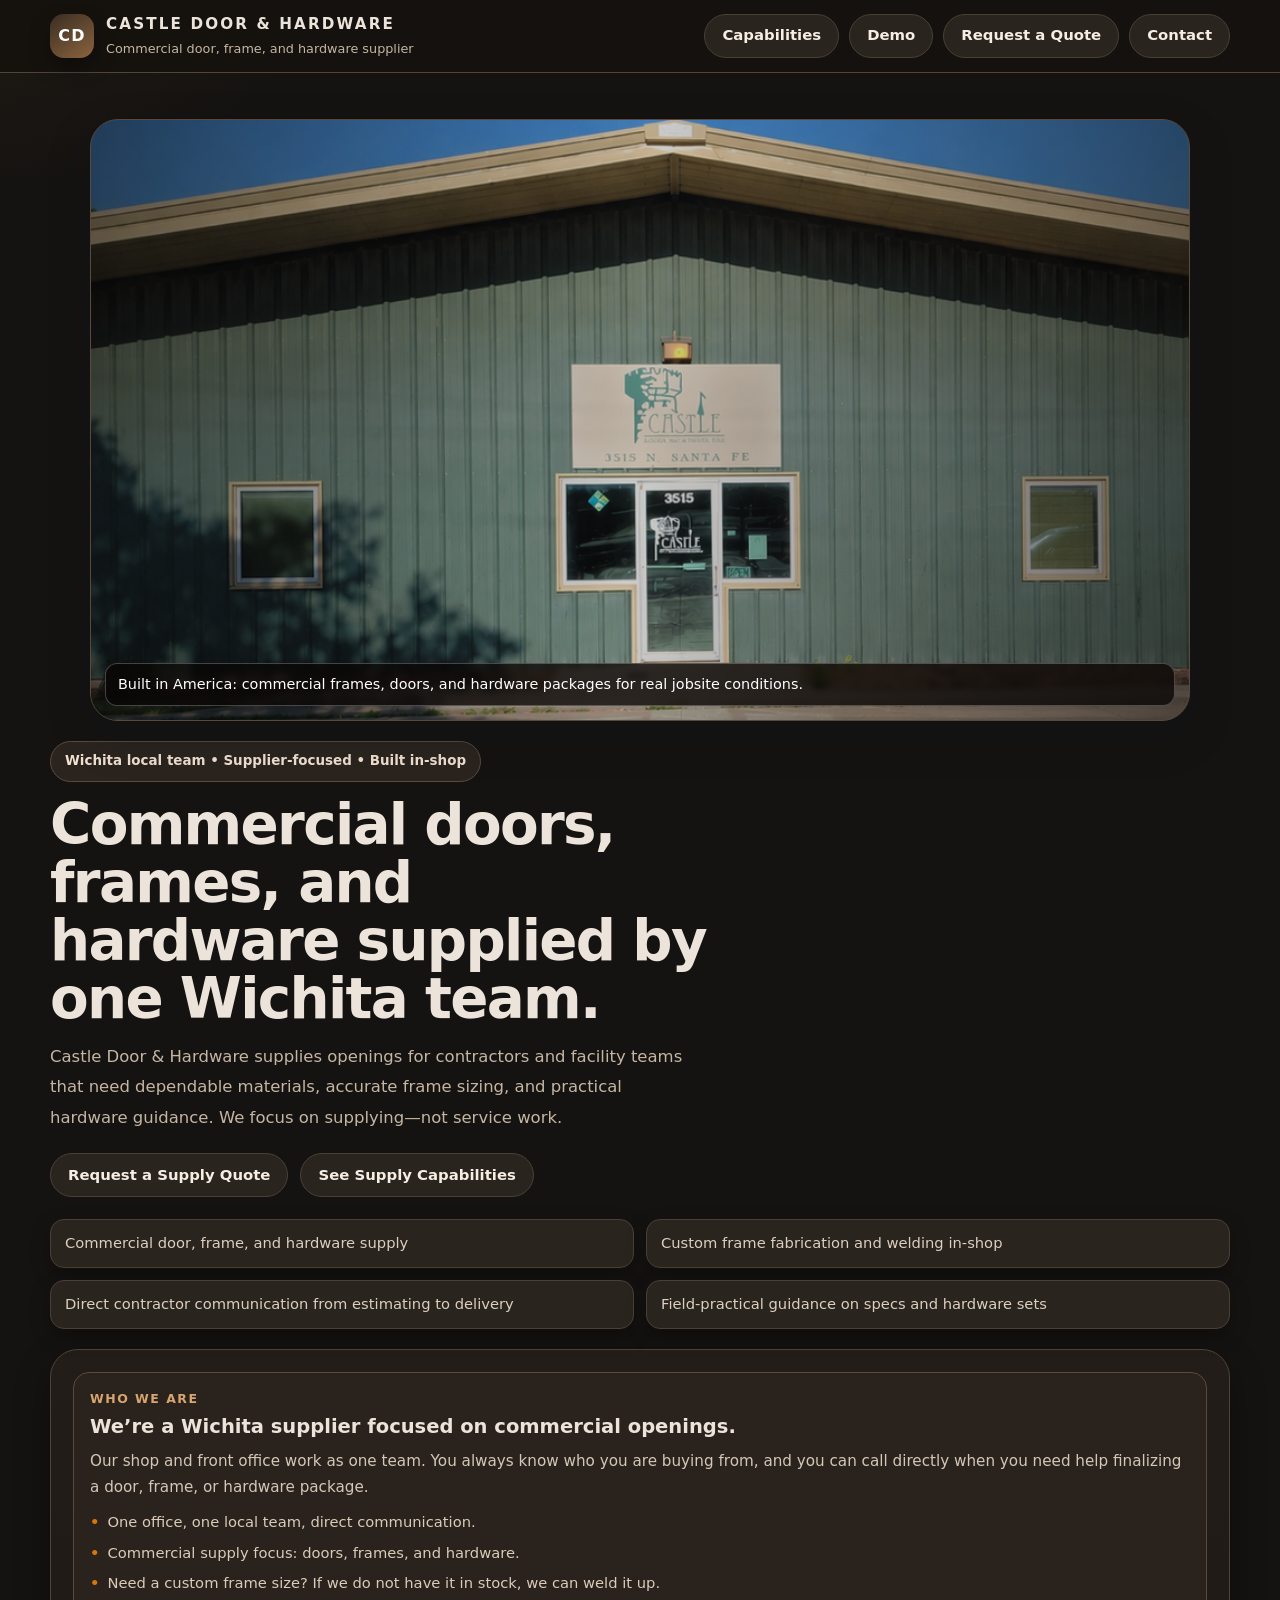
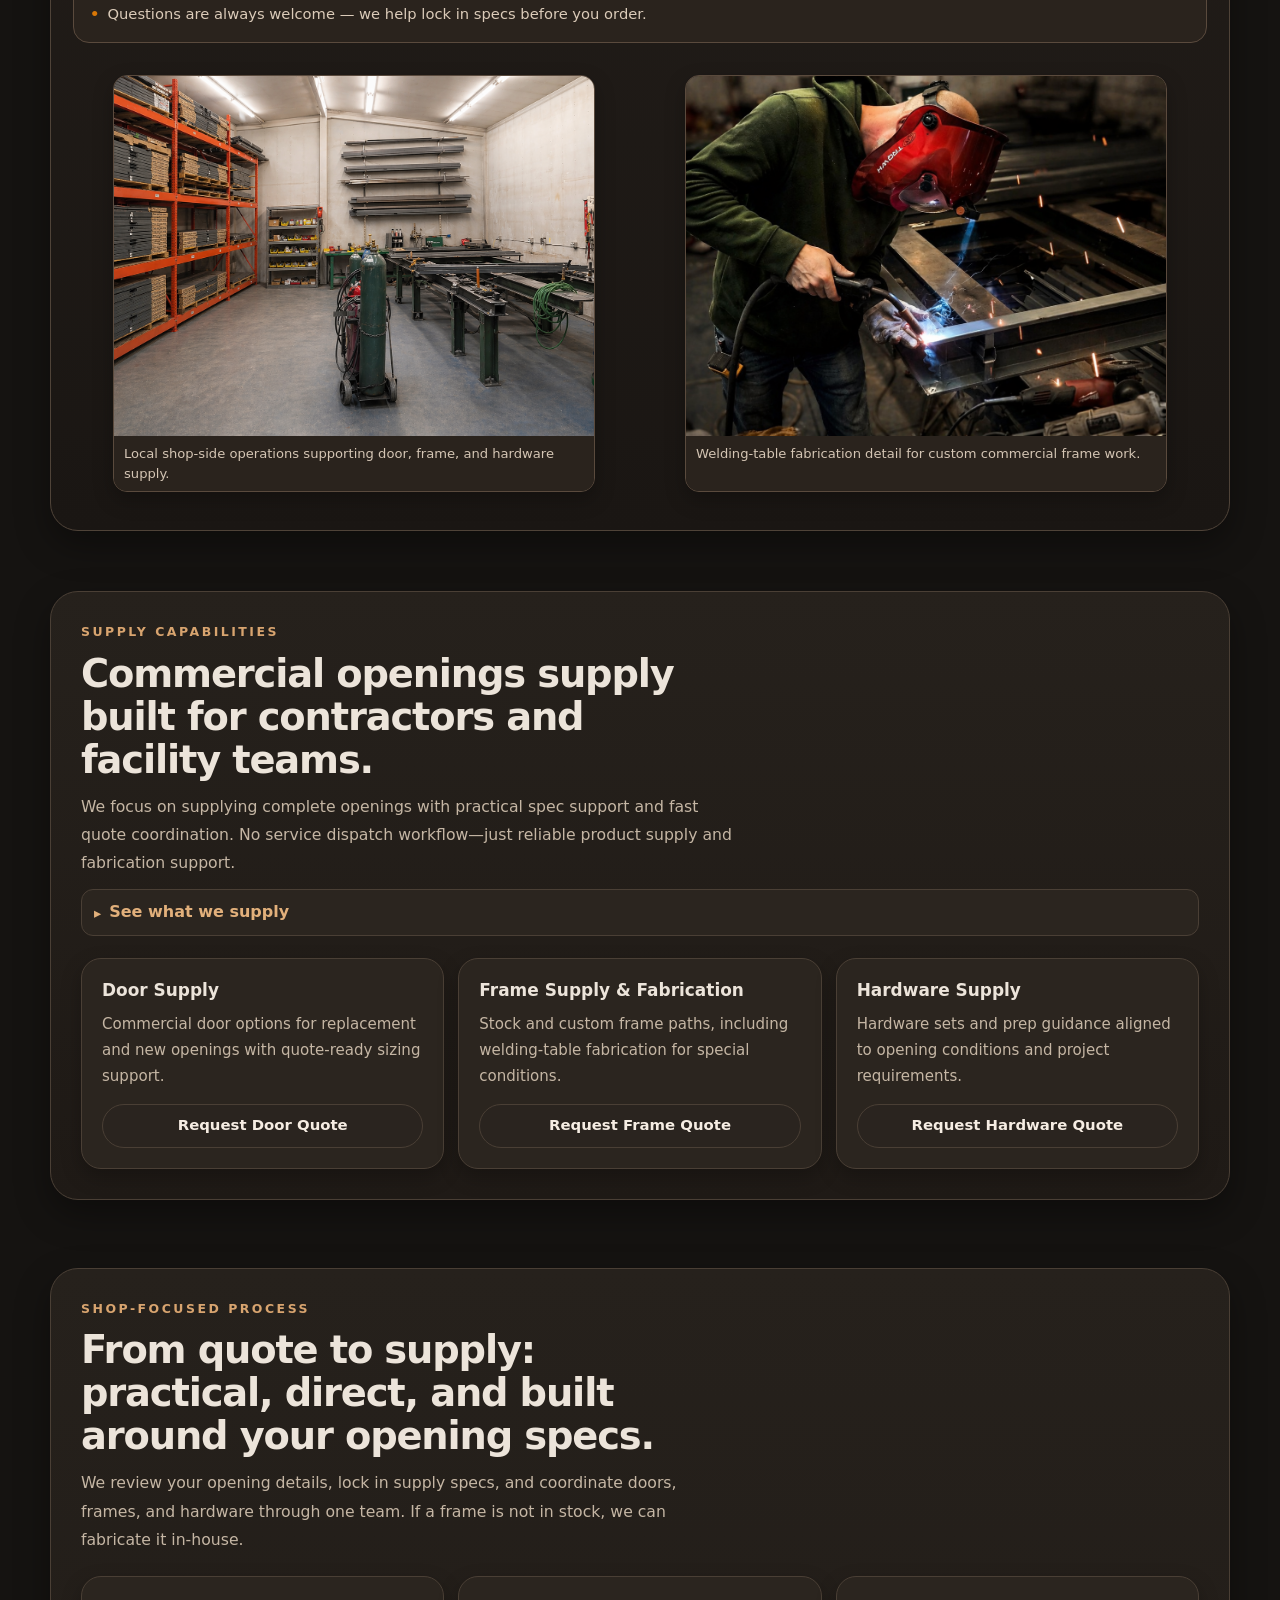
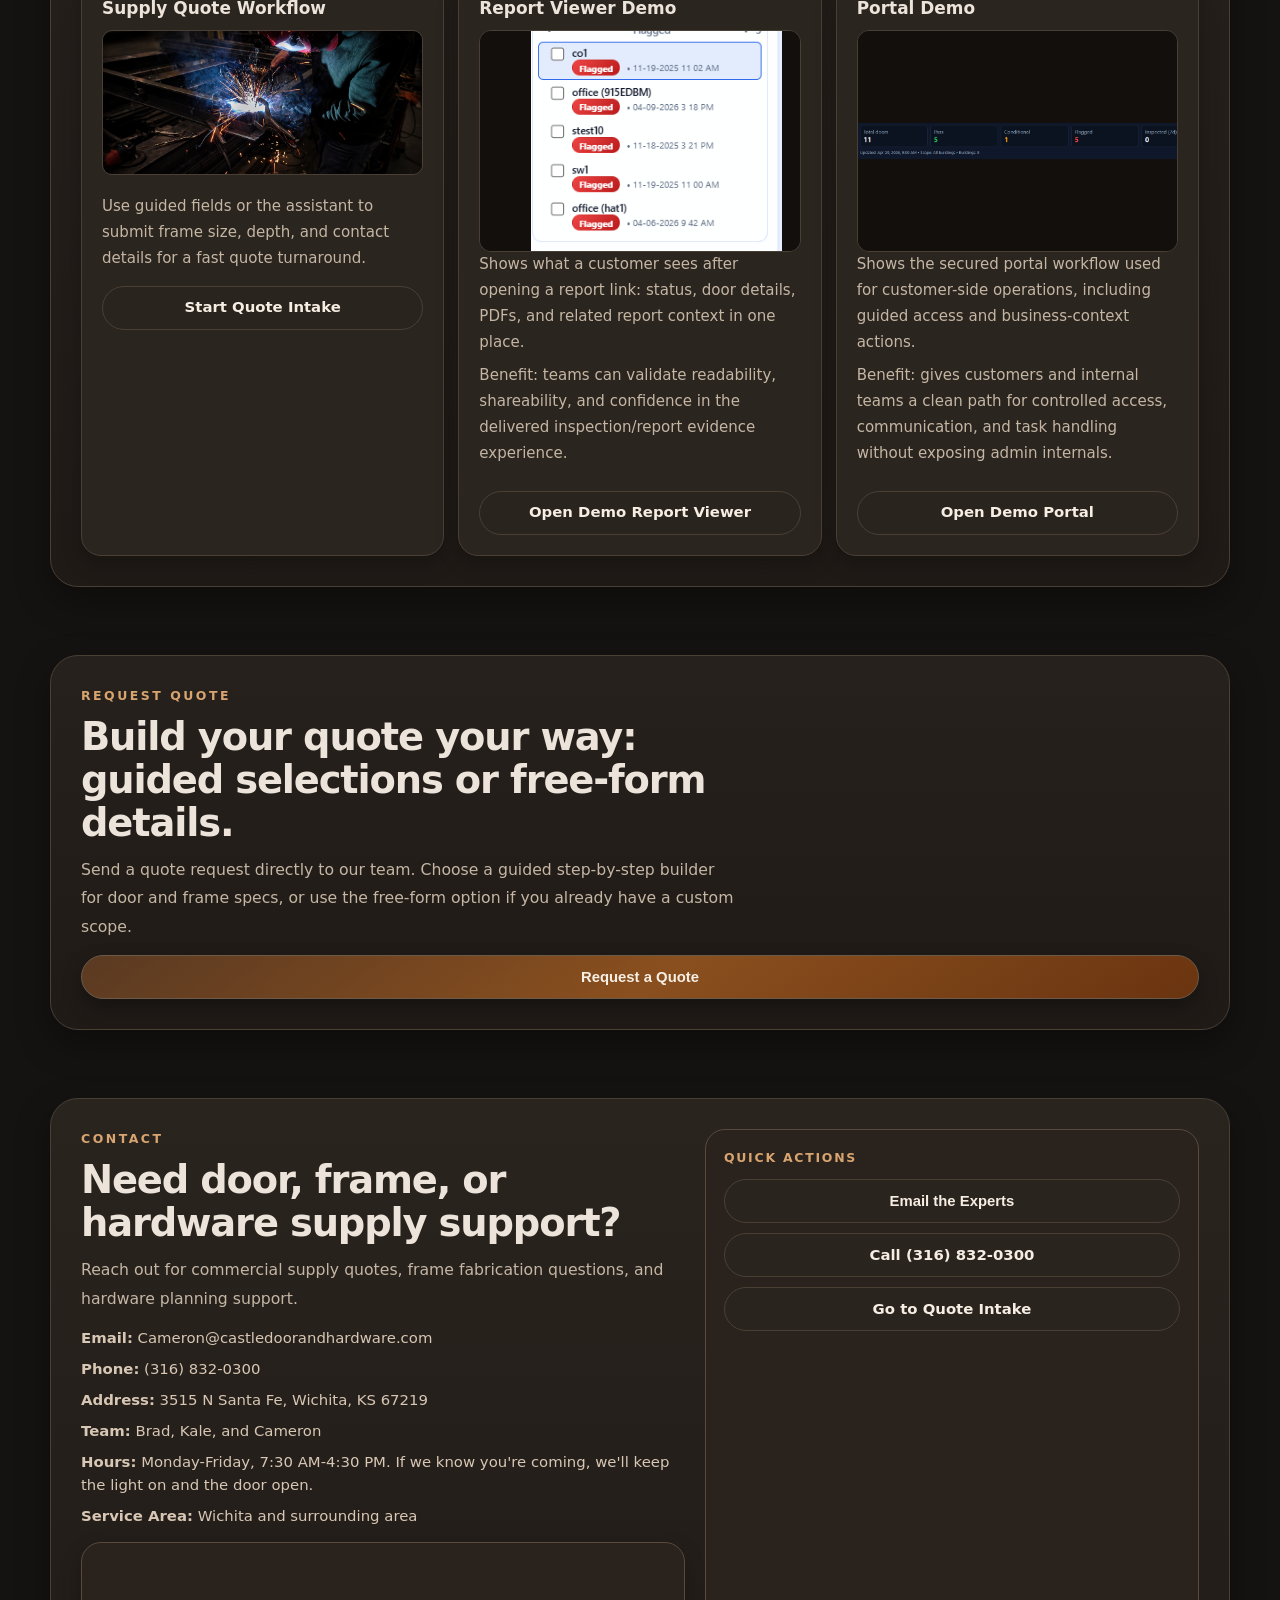
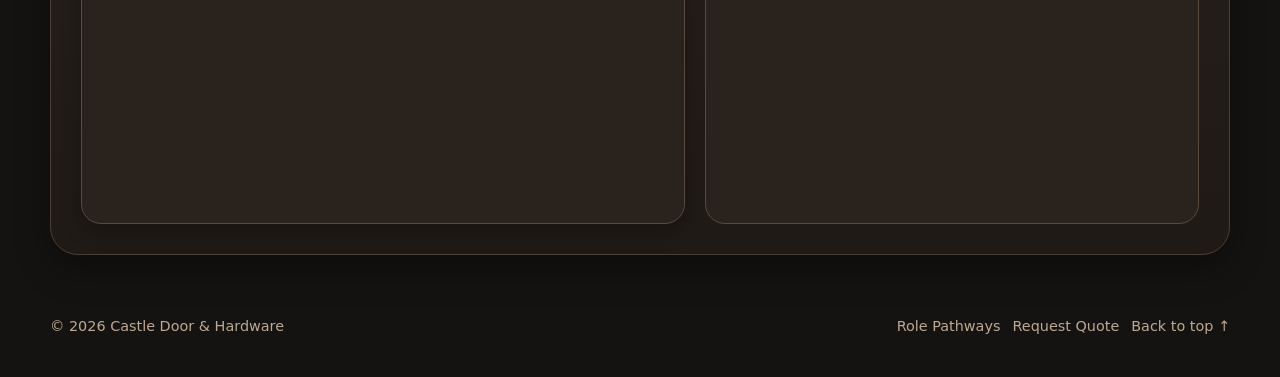
==== index.html @ 41f48de1 "added1" ====
<!doctype html>
<html lang="en">
<head>
  <meta charset="utf-8" />
  <meta name="viewport" content="width=device-width, initial-scale=1" />
  <title>Castle Door &amp; Hardware | Commercial Door, Frame, and Hardware Supplier</title>
  <meta name="description" content="Castle Door & Hardware supplies commercial doors, frames, and hardware for contractors and facility teams, including in-shop welding and custom frame fabrication in Wichita and surrounding areas." />

  <style>
    :root {
      --bg: #151311;
      --surface: #24201c;
      --surface-soft: #312a24;
      --surface-dark: #0f0d0b;
      --text: #ece4da;
      --muted: #c5b6a4;
      --line: #4a3f35;
      --brand: #3a2d22;
      --brand-strong: #241b15;
      --brand-soft: #2b241e;
      --accent: #8a643e;
      --heat: #d07a2d;
      --ok: #166534;
      --warn: #92400e;
      --radius-xl: 28px;
      --radius-lg: 20px;
      --radius-md: 14px;
      --max: 1180px;
      --shadow-md: 0 14px 34px rgba(0, 0, 0, 0.35);
      --shadow-sm: 0 8px 20px rgba(0, 0, 0, 0.26);
    }

    * { box-sizing: border-box; }
    html { scroll-behavior: smooth; }
    body {
      margin: 0;
      font-family: Inter, "Segoe UI", system-ui, -apple-system, sans-serif;
      color: var(--text);
      background:
        radial-gradient(900px 360px at 100% -10%, rgba(208, 122, 45, 0.12), transparent 60%),
        radial-gradient(720px 320px at -10% 0%, rgba(117, 82, 47, 0.12), transparent 62%),
        var(--bg);
      line-height: 1.55;
    }

    h1, h2, h3, p { margin: 0; }
    a { color: inherit; text-decoration: none; }

    .container {
      width: min(calc(100% - 32px), var(--max));
      margin: 0 auto;
    }

    .site-header {
      position: sticky;
      top: 0;
      z-index: 80;
      backdrop-filter: blur(14px);
      background: rgba(22, 18, 15, 0.9);
      border-bottom: 1px solid rgba(90, 74, 61, 0.9);
    }

    .site-header__inner {
      min-height: 72px;
      display: flex;
      align-items: center;
      justify-content: space-between;
      gap: 16px;
    }

    .brand {
      display: flex;
      align-items: center;
      gap: 12px;
      min-width: 0;
    }

    .brand__mark {
      width: 44px;
      height: 44px;
      border-radius: 14px;
      display: grid;
      place-items: center;
      font-weight: 800;
      letter-spacing: 0.08em;
      color: #fff;
      background: linear-gradient(145deg, var(--brand), var(--accent));
      box-shadow: 0 10px 20px rgba(0, 0, 0, 0.35);
      flex-shrink: 0;
    }

    .brand__name {
      font-size: .95rem;
      font-weight: 800;
      text-transform: uppercase;
      letter-spacing: .14em;
      white-space: nowrap;
      overflow: hidden;
      text-overflow: ellipsis;
    }

    .brand__sub {
      margin-top: 2px;
      color: var(--muted);
      font-size: .8rem;
      white-space: nowrap;
      overflow: hidden;
      text-overflow: ellipsis;
    }

    .nav {
      display: flex;
      align-items: center;
      gap: 18px;
      font-size: .92rem;
      color: #d2c1ad;
    }

    .nav a {
      padding: 10px 8px;
      border-radius: 10px;
      transition: background .2s ease, color .2s ease;
    }

    .nav a:hover {
      background: rgba(255, 255, 255, 0.08);
      color: #f6ede3;
    }

    .actions { display: flex; gap: 10px; }

    .btn {
      min-height: 44px;
      display: inline-flex;
      align-items: center;
      justify-content: center;
      gap: 8px;
      padding: 0 17px;
      border-radius: 999px;
      border: 1px solid var(--line);
      background: #2a241f;
      color: #f6ede3;
      font-weight: 650;
      font-size: .93rem;
      cursor: pointer;
      white-space: nowrap;
      transition: transform .18s ease, box-shadow .18s ease, background .18s ease;
    }

    .btn:hover {
      transform: translateY(-1px);
      box-shadow: var(--shadow-sm);
      background: #362f28;
    }

    .btn--primary {
      border-color: #6b5a4a;
      color: #f8efe4;
      background: linear-gradient(145deg, #5a3a22 0%, #8a4f1e 52%, #6a3410 100%);
      box-shadow: 0 8px 20px rgba(0, 0, 0, 0.32);
    }

    .btn--primary:hover {
      background: linear-gradient(145deg, #6a4527 0%, #9a5c22 50%, #7a3d12 100%);
    }

    .btn--primary:disabled {
      background: linear-gradient(145deg, #47372b 0%, #5a4330 100%);
      color: #d6c3ae;
    }

    .btn--bolt {
      border-color: transparent;
      color: #fff;
      background: linear-gradient(145deg, #0f766e, #0b5f59);
      box-shadow: 0 8px 20px rgba(15, 118, 110, 0.28);
    }

    .btn--bolt:hover {
      background: linear-gradient(145deg, #0b5f59, #094f4a);
    }

    .hero {
      padding: 30px 0 26px;
    }

    .hero__grid {
      display: grid;
      grid-template-columns: 1fr;
      gap: 26px;
      align-items: stretch;
    }

    .hero__left {
      padding: 2px 0;
    }

    .eyebrow {
      display: inline-flex;
      align-items: center;
      gap: 8px;
      padding: 9px 14px;
      border-radius: 999px;
      border: 1px solid #5a4a3e;
      background: var(--brand-soft);
      color: #f0e1d1;
      font-size: .84rem;
      font-weight: 650;
      margin-bottom: 14px;
    }

    .hero h1 {
      font-size: clamp(2.1rem, 4.4vw, 3.55rem);
      line-height: 1.03;
      letter-spacing: -0.03em;
      max-width: 17ch;
    }

    .hero__lead {
      margin-top: 14px;
      max-width: 62ch;
      font-size: 1.03rem;
      color: var(--muted);
      line-height: 1.85;
    }

    .hero__cta {
      display: flex;
      flex-wrap: wrap;
      gap: 12px;
      margin-top: 20px;
    }

    .hero__points {
      margin-top: 22px;
      display: grid;
      grid-template-columns: repeat(2, minmax(0, 1fr));
      gap: 12px;
    }

    .point {
      border: 1px solid var(--line);
      background: #2a241f;
      border-radius: 14px;
      padding: 12px 14px;
      font-size: .92rem;
      color: #ddcfbf;
      box-shadow: var(--shadow-sm);
    }

    .hero-card {
      border: 1px solid #5a4a3d;
      border-radius: var(--radius-xl);
      background: linear-gradient(180deg, #2b251f, #221d19);
      box-shadow: var(--shadow-md);
      padding: 20px;
      display: grid;
      gap: 12px;
    }

    .hero-card__head {
      display: flex;
      justify-content: space-between;
      align-items: flex-start;
      gap: 12px;
      padding-bottom: 12px;
      border-bottom: 1px solid #5a4a3d;
    }

    .hero-card__label {
      font-size: .74rem;
      letter-spacing: .2em;
      text-transform: uppercase;
      color: #ceb9a4;
    }

    .hero-card__title {
      margin-top: 4px;
      font-size: 1.15rem;
      font-weight: 700;
    }

    .hero-card__badge {
      border-radius: 999px;
      padding: 7px 10px;
      border: 1px solid #6e553f;
      background: #31271f;
      color: #f0c494;
      font-size: .78rem;
      font-weight: 700;
      white-space: nowrap;
    }

    .hero-grid {
      display: grid;
      grid-template-columns: repeat(2, minmax(0, 1fr));
      gap: 10px;
    }

    .hero-tile {
      border: 1px solid #5a4a3d;
      border-radius: 14px;
      padding: 12px;
      background: rgba(44, 37, 31, 0.9);
    }

    .hero-tile__k {
      font-size: .72rem;
      letter-spacing: .12em;
      text-transform: uppercase;
      color: #64748b;
    }

    .hero-tile__v {
      margin-top: 6px;
      font-size: .95rem;
      font-weight: 700;
      color: #f2e3d3;
    }

    .hero-note {
      border: 1px dashed #6b5846;
      border-radius: 14px;
      padding: 12px;
      color: #dbc9b7;
      font-size: .92rem;
      background: rgba(41, 34, 28, 0.9);
      line-height: 1.7;
    }

    .local-proof {
      margin-top: 18px;
      border: 1px solid #4f4338;
      border-radius: var(--radius-xl);
      background: linear-gradient(180deg, #221d19, #1a1613);
      box-shadow: var(--shadow-md);
      padding: 22px;
      display: grid;
      grid-template-columns: 1fr;
      gap: 16px;
      align-items: start;
    }

    .hero-focus-photo {
      margin-bottom: 18px;
      border-radius: var(--radius-xl);
      overflow: hidden;
      border: 1px solid #5b4a3b;
      box-shadow: 0 16px 42px rgba(11, 18, 32, 0.28);
      background: #0f0d0b;
      position: relative;
    }

    .hero-focus-photo::before {
      content: "";
      position: absolute;
      inset: 0;
      background:
        linear-gradient(95deg, rgba(9, 7, 6, 0.64), rgba(9, 7, 6, 0.2) 50%, rgba(9, 7, 6, 0.62));
      pointer-events: none;
      z-index: 1;
    }

    .hero-focus-photo img {
      width: 100%;
      height: clamp(280px, 49vw, 600px);
      object-fit: cover;
      object-position: center 35%;
      display: block;
    }

    .hero-focus-photo__caption {
      position: absolute;
      left: 14px;
      right: 14px;
      bottom: 14px;
      padding: 10px 12px;
      border-radius: 12px;
      background: rgba(9, 7, 6, 0.78);
      color: #fff;
      font-size: .9rem;
      line-height: 1.45;
      border: 1px solid rgba(255, 255, 255, 0.24);
      backdrop-filter: blur(3px);
      z-index: 2;
    }

    .local-proof__story {
      border: 1px solid #5a4a3d;
      border-radius: 16px;
      background: #2a231d;
      padding: 16px;
    }

    .local-proof__story h3 {
      margin: 6px 0 8px;
      font-size: 1.22rem;
      line-height: 1.3;
    }

    .local-proof__story p {
      color: #d5c7b7;
      line-height: 1.75;
      font-size: .95rem;
    }

    .proof-points {
      margin-top: 10px;
      display: grid;
      gap: 8px;
      color: #dbcbb9;
      font-size: .92rem;
    }

    .proof-points div::before {
      content: "•";
      color: #d97706;
      margin-right: 8px;
      font-weight: 700;
    }

    .local-proof__photos {
      display: grid;
      grid-template-columns: repeat(2, minmax(0, 1fr));
      gap: 10px;
    }

    .trust-photo {
      border-radius: 14px;
      overflow: hidden;
      border: 1px solid #5a4a3d;
      background: #27211c;
      box-shadow: var(--shadow-sm);
      display: grid;
      grid-template-rows: 150px auto;
    }

    .trust-photo--secondary {
      grid-template-rows: 360px auto;
    }

    .trust-photo img {
      width: 100%;
      height: 100%;
      object-fit: cover;
      display: block;
    }

    .trust-photo figcaption {
      font-size: .82rem;
      color: #d4c5b4;
      line-height: 1.5;
      padding: 8px 10px;
      background: #2a231d;
    }

    section.block {
      padding: 34px 0;
    }

    .panel {
      border: 1px solid var(--line);
      border-radius: var(--radius-xl);
      background: linear-gradient(180deg, #26211c, #1f1a16);
      box-shadow: var(--shadow-md);
      padding: 30px;
    }

    .section-kicker {
      font-size: .78rem;
      text-transform: uppercase;
      letter-spacing: .2em;
      color: #d8a46f;
      font-weight: 700;
    }

    .section-title {
      margin-top: 10px;
      font-size: clamp(1.85rem, 3vw, 2.65rem);
      line-height: 1.12;
      letter-spacing: -0.03em;
      max-width: 24ch;
    }

    .section-copy {
      margin-top: 12px;
      color: var(--muted);
      line-height: 1.8;
      max-width: 66ch;
      font-size: .98rem;
    }

    .cards-3 {
      margin-top: 22px;
      display: grid;
      grid-template-columns: repeat(3, minmax(0, 1fr));
      gap: 14px;
    }

    .card {
      border: 1px solid var(--line);
      border-radius: var(--radius-lg);
      background: #2b251f;
      padding: 20px;
      box-shadow: var(--shadow-sm);
    }

    .card h3 {
      font-size: 1.06rem;
      line-height: 1.35;
    }

    .card p {
      margin-top: 10px;
      color: var(--muted);
      line-height: 1.72;
      font-size: .94rem;
    }

    .card .btn {
      margin-top: 14px;
      width: 100%;
    }

    .demo-slider {
      margin-top: 10px;
      border: 1px solid var(--line);
      border-radius: 12px;
      overflow: hidden;
      background: #1f1a16;
    }

    .demo-slider__viewport {
      position: relative;
      aspect-ratio: 16 / 10;
      background: #120f0d;
      min-height: 220px;
    }

    .demo-slider__viewport img {
      width: 100%;
      height: 100%;
      object-fit: contain;
      object-position: center;
      display: block;
    }

    .split {
      display: grid;
      grid-template-columns: repeat(2, minmax(0, 1fr));
      gap: 16px;
    }

    .list {
      margin-top: 14px;
      display: grid;
      gap: 10px;
    }

    .list-item {
      display: flex;
      align-items: flex-start;
      gap: 10px;
      color: #d8c7b4;
      font-size: .94rem;
      line-height: 1.65;
    }

    .list-item::before {
      content: "";
      width: 10px;
      height: 10px;
      margin-top: 7px;
      border-radius: 999px;
      flex-shrink: 0;
      background: linear-gradient(145deg, var(--brand), var(--accent));
    }

    .pathways-details {
      margin-top: 12px;
      border: 1px solid var(--line);
      border-radius: 12px;
      background: #2b251f;
      padding: 10px 12px;
    }

    .pathways-details summary {
      cursor: pointer;
      font-weight: 700;
      color: #e2b07b;
      list-style: none;
      display: inline-flex;
      align-items: center;
      gap: 8px;
    }

    .pathways-details summary::-webkit-details-marker {
      display: none;
    }

    .pathways-details summary::before {
      content: "▸";
      font-size: .9rem;
      line-height: 1;
      transition: transform .15s ease;
    }

    .pathways-details[open] summary::before {
      transform: rotate(90deg);
    }

    .timeline {
      margin-top: 22px;
      display: grid;
      gap: 12px;
    }

    .quote-grid {
      margin-top: 18px;
      display: grid;
      grid-template-columns: 1.15fr .85fr;
      gap: 16px;
      align-items: start;
    }

    .quote-form {
      border: 1px solid var(--line);
      border-radius: var(--radius-lg);
      background: #2b251f;
      padding: 18px;
      box-shadow: var(--shadow-sm);
    }

    .quote-form__modes {
      display: grid;
      grid-template-columns: repeat(2, minmax(0, 1fr));
      gap: 10px;
      margin-bottom: 14px;
    }

    .mode-pill {
      border: 1px solid var(--line);
      border-radius: 12px;
      padding: 10px;
      background: #2f2923;
      font-size: .9rem;
      color: #e6d8ca;
      cursor: pointer;
      display: flex;
      gap: 8px;
      align-items: center;
    }

    .mode-pill input { margin: 0; }

    .form-grid {
      display: grid;
      grid-template-columns: repeat(2, minmax(0, 1fr));
      gap: 10px;
    }

    .field {
      display: grid;
      gap: 6px;
    }

    .field label {
      font-size: .83rem;
      color: #e0d1c1;
      font-weight: 600;
    }

    .field input,
    .field select,
    .field textarea {
      width: 100%;
      border: 1px solid var(--line);
      border-radius: 10px;
      background: #2b241f;
      padding: 10px 11px;
      font: inherit;
      color: var(--text);
    }

    .field textarea {
      min-height: 110px;
      resize: vertical;
    }

    .check-row {
      display: flex;
      align-items: center;
      gap: 8px;
      min-height: 42px;
      color: #ddcfbf;
      font-size: .92rem;
      font-weight: 600;
    }

    .check-row input { margin: 0; }

    .check-row--tight {
      gap: 0;
      min-height: auto;
      font-weight: 500;
    }

    .vision-wrap {
      margin-top: 10px;
      border: 1px solid var(--line);
      border-radius: 14px;
      background: #2a241f;
      padding: 12px;
    }

    .vision-kicker {
      font-size: .82rem;
      color: #dfc8af;
      font-weight: 600;
      margin-bottom: 8px;
    }

    .vision-image {
      margin-top: 8px;
    }

    .vision-image img {
      width: 100%;
      display: block;
      height: auto;
    }

    .vision-note {
      margin-top: 8px;
      color: #c7b8a8;
      font-size: .83rem;
      line-height: 1.6;
    }

    .hidden { display: none !important; }

    .full { grid-column: 1 / -1; }

    .quote-panel {
      border: 1px solid #5a4a3d;
      border-radius: var(--radius-lg);
      background: linear-gradient(180deg, #2b251f, #221d19);
      padding: 18px;
    }

    .quote-data-list {
      margin-top: 10px;
      display: grid;
      gap: 8px;
      font-size: .92rem;
      color: #e2d2c2;
      list-style: none;
      padding: 0;
    }

    .quote-data-item {
      display: grid;
      grid-template-columns: 1fr auto;
      gap: 10px;
      align-items: center;
      border: 1px solid #5a4a3d;
      border-radius: 10px;
      padding: 8px 10px;
      background: #2d261f;
    }

    .quote-data-item__label {
      color: #e2d2c2;
      line-height: 1.45;
    }

    .quote-data-item__value {
      font-size: .75rem;
      letter-spacing: .08em;
      text-transform: uppercase;
      border-radius: 999px;
      padding: 4px 8px;
      border: 1px solid #6f563f;
      color: #f2c79d;
      background: #3b2d22;
      white-space: nowrap;
    }

    .quote-data-summary {
      margin-top: 10px;
      color: #c7b8a8;
      font-size: .83rem;
      line-height: 1.6;
    }

    .form-message {
      margin-top: 10px;
      font-size: .9rem;
      color: #ddcfbf;
      min-height: 1.2em;
    }

    .form-message.ok { color: #166534; }
    .form-message.err { color: #b91c1c; }

    .chatbot-box {
      margin-bottom: 12px;
      border: 1px solid #5a4a3d;
      border-radius: 14px;
      background: linear-gradient(180deg, #2b251f, #221d19);
      padding: 12px;
      display: grid;
      gap: 8px;
    }

    .chatbot-log {
      border: 1px solid var(--line);
      border-radius: 10px;
      background: #2a241f;
      max-height: 220px;
      overflow: auto;
      padding: 8px;
      display: grid;
      gap: 8px;
    }

    .chatbot-msg {
      border: 1px solid var(--line);
      border-radius: 10px;
      padding: 8px 10px;
      background: #2d261f;
      font-size: .88rem;
      line-height: 1.5;
      white-space: pre-wrap;
    }

    .chatbot-msg.user {
      background: #3a2e22;
      border-color: #6b553f;
    }

    .chatbot-actions {
      display: flex;
      gap: 8px;
      flex-wrap: wrap;
    }

    .chatbot-note {
      color: var(--muted);
      font-size: .82rem;
      line-height: 1.5;
    }

    .quote-entry {
      margin-top: 14px;
      display: grid;
      gap: 10px;
    }

    .quote-options {
      display: grid;
      grid-template-columns: repeat(3, minmax(0, 1fr));
      gap: 10px;
    }

    .quote-option {
      border: 1px solid var(--line);
      border-radius: 12px;
      background: #2c261f;
      padding: 12px;
      text-align: left;
      cursor: pointer;
      color: #ddcfbf;
      font-size: .9rem;
      line-height: 1.5;
    }

    .quote-option.active {
      border-color: #916540;
      background: #3b2d22;
      color: #f2c79d;
    }

    .step {
      border: 1px solid #5a4a3d;
      border-radius: 14px;
      padding: 14px;
      background: #29221d;
      display: grid;
      grid-template-columns: auto 1fr;
      gap: 12px;
      align-items: flex-start;
    }

    .step__n {
      width: 28px;
      height: 28px;
      border-radius: 999px;
      display: grid;
      place-items: center;
      background: #3a3027;
      color: #efbc8a;
      border: 1px solid #6f563f;
      font-size: .82rem;
      font-weight: 700;
      margin-top: 2px;
    }

    .step h3 {
      font-size: .98rem;
      margin: 0;
    }

    .step p {
      margin-top: 6px;
      color: var(--muted);
      font-size: .92rem;
      line-height: 1.65;
    }

    .contact-panel {
      background: linear-gradient(180deg, #2a241f, #1f1a16);
    }

    .contact-grid {
      display: grid;
      grid-template-columns: 1.1fr .9fr;
      gap: 20px;
      align-items: stretch;
    }

    .contact-card {
      border: 1px solid #5a4a3d;
      border-radius: var(--radius-lg);
      background: #29221d;
      padding: 18px;
    }

    .map-card {
      border: 1px solid #5a4a3d;
      border-radius: var(--radius-lg);
      overflow: hidden;
      background: #29221d;
      min-height: 280px;
      box-shadow: var(--shadow-sm);
      margin-top: 14px;
    }

    .map-card iframe {
      width: 100%;
      min-height: 280px;
      border: 0;
      display: block;
    }

    .contact-meta {
      margin-top: 14px;
      display: grid;
      gap: 8px;
      font-size: .93rem;
      color: #d8c7b4;
    }

    .contact-actions {
      display: grid;
      align-content: start;
      gap: 10px;
    }

    .modal {
      position: fixed;
      inset: 0;
      z-index: 120;
      display: none;
      align-items: center;
      justify-content: center;
      padding: 16px;
      background: rgba(8, 6, 5, 0.7);
    }

    .modal[aria-hidden="false"] { display: flex; }

    .modal__card {
      width: min(640px, calc(100vw - 24px));
      max-height: calc(100vh - 24px);
      overflow: auto;
      border: 1px solid #5a4a3d;
      border-radius: var(--radius-lg);
      background: #25201b;
      box-shadow: var(--shadow-md);
      padding: 18px;
    }

    .modal__head {
      display: flex;
      align-items: center;
      justify-content: space-between;
      gap: 10px;
      margin-bottom: 10px;
    }

    .modal__title {
      font-size: 1.08rem;
      font-weight: 700;
      color: #f2e6d8;
    }

    .icon-btn {
      border: 1px solid var(--line);
      border-radius: 999px;
      background: #2b241f;
      width: 36px;
      height: 36px;
      font-size: 1.1rem;
      line-height: 1;
      cursor: pointer;
      color: #f2e6d8;
    }

    .footer {
      padding: 26px 0 40px;
      color: #bda894;
      font-size: .9rem;
      display: flex;
      flex-wrap: wrap;
      align-items: center;
      justify-content: space-between;
      gap: 12px;
    }

    .footer-links {
      display: flex;
      flex-wrap: wrap;
      gap: 12px;
    }

    .footer-links a:hover { color: #f2e6d8; }

    @media (max-width: 1040px) {
      .hero__grid,
      .cards-3,
      .split,
      .contact-grid,
      .quote-grid {
        grid-template-columns: 1fr;
      }

      .local-proof {
        grid-template-columns: 1fr;
      }

      .section-title { max-width: none; }
    }

    @media (max-width: 860px) {
      .nav { display: none; }
      .hero { padding-top: 32px; }
      .hero__points,
      .hero-grid,
      .local-proof__photos { grid-template-columns: 1fr; }
      .actions .btn:nth-child(2) { display: none; }
      .quote-form__modes,
      .form-grid,
      .quote-options { grid-template-columns: 1fr; }
    }

    @media (max-width: 560px) {
      .container { width: min(calc(100% - 22px), var(--max)); }
      .brand__name { font-size: .82rem; }
      .panel { padding: 20px; }
      .hero h1 { max-width: none; }
    }
  </style>
</head>
<body>
  <header class="site-header">
    <div class="container site-header__inner">
      <a class="brand" href="#top" aria-label="Castle Door and Hardware home">
        <div class="brand__mark">CD</div>
        <div>
          <div class="brand__name">Castle Door &amp; Hardware</div>
          <div class="brand__sub">Commercial door, frame, and hardware supplier</div>
        </div>
      </a>

      <div class="actions">
        <a class="btn" href="#pathways">Capabilities</a>
        <a class="btn" href="#demo">Demo</a>
        <a class="btn" href="#quote">Request a Quote</a>
        <a class="btn" href="#contact">Contact</a>
      </div>
    </div>
  </header>

  <main id="top">
    <section class="hero" id="overview">
      <div class="container">
        <figure class="hero-focus-photo" aria-label="Castle Door welding and frame fabrication in the shop">
          <img src="assets/shop-front1.png" alt="Castle Door shop-front in Wichita" loading="eager" />
          <figcaption class="hero-focus-photo__caption">
            Built in America: commercial frames, doors, and hardware packages for real jobsite conditions.
          </figcaption>
        </figure>
      </div>

      <div class="container hero__grid">
        <div class="hero__left">
          <div class="eyebrow">Wichita local team • Supplier-focused • Built in-shop</div>
          <h1>Commercial doors, frames, and hardware supplied by one Wichita team.</h1>
          <p class="hero__lead">
            Castle Door &amp; Hardware supplies openings for contractors and facility teams that need dependable materials,
            accurate frame sizing, and practical hardware guidance. We focus on supplying—not service work.
          </p>

          <div class="hero__cta">
            <a class="btn" href="#quote">Request a Supply Quote</a>
            <a class="btn" href="#pathways">See Supply Capabilities</a>
          </div>

          <div class="hero__points" aria-label="Platform highlights">
            <div class="point">Commercial door, frame, and hardware supply</div>
            <div class="point">Custom frame fabrication and welding in-shop</div>
            <div class="point">Direct contractor communication from estimating to delivery</div>
            <div class="point">Field-practical guidance on specs and hardware sets</div>
          </div>
        </div>

      </div>

      <div class="container local-proof" aria-label="Local trust and team proof">
        <article class="local-proof__story">
          <div class="section-kicker" style="letter-spacing:.12em;">Who we are</div>
          <h3>We’re a Wichita supplier focused on commercial openings.</h3>
          <p>
            Our shop and front office work as one team. You always know who you are buying from,
            and you can call directly when you need help finalizing a door, frame, or hardware package.
          </p>
          <div class="proof-points" aria-label="Local trust points">
            <div>One office, one local team, direct communication.</div>
            <div>Commercial supply focus: doors, frames, and hardware.</div>
            <div>Need a custom frame size? If we do not have it in stock, we can weld it up.</div>
            <div>Questions are always welcome — we help lock in specs before you order.</div>
          </div>
        </article>

        <div class="local-proof__photos">
          <figure class="trust-photo trust-photo--secondary">
            <img src="assets/Shopside.png" alt="Castle Door shop-side exterior view" loading="lazy" />
            <figcaption>Local shop-side operations supporting door, frame, and hardware supply.</figcaption>
          </figure>
          <figure class="trust-photo trust-photo--secondary">
            <img src="assets/weld1.png" alt="Welding table fabrication work in Castle Door shop" loading="lazy" />
            <figcaption>Welding-table fabrication detail for custom commercial frame work.</figcaption>
          </figure>
        </div>
      </div>
    </section>

    <section class="block" id="pathways">
      <div class="container panel">
        <div class="section-kicker">Supply capabilities</div>
        <h2 class="section-title">Commercial openings supply built for contractors and facility teams.</h2>
        <p class="section-copy">
          We focus on supplying complete openings with practical spec support and fast quote coordination.
          No service dispatch workflow—just reliable product supply and fabrication support.
        </p>
        <details class="pathways-details">
          <summary>See what we supply</summary>
          <div class="list" style="margin-top:10px;">
            <div class="list-item">Commercial hollow metal and wood door supply.</div>
            <div class="list-item">Frame options including welded and knock-down configurations.</div>
            <div class="list-item">Hardware package planning with field-practical recommendations.</div>
          </div>
        </details>

        <div class="cards-3">
          <article class="card">
            <h3>Door Supply</h3>
            <p>Commercial door options for replacement and new openings with quote-ready sizing support.</p>
            <a class="btn" href="#quote">Request Door Quote</a>
          </article>

          <article class="card">
            <h3>Frame Supply &amp; Fabrication</h3>
            <p>Stock and custom frame paths, including welding-table fabrication for special conditions.</p>
            <a class="btn" href="#quote">Request Frame Quote</a>
          </article>

          <article class="card">
            <h3>Hardware Supply</h3>
            <p>Hardware sets and prep guidance aligned to opening conditions and project requirements.</p>
            <a class="btn" href="#quote">Request Hardware Quote</a>
          </article>
        </div>
      </div>
    </section>

    <section class="block" id="demo">
      <div class="container panel">
        <div class="section-kicker">Shop-focused process</div>
        <h2 class="section-title">From quote to supply: practical, direct, and built around your opening specs.</h2>
        <p class="section-copy">
          We review your opening details, lock in supply specs, and coordinate doors, frames, and hardware through one team.
          If a frame is not in stock, we can fabricate it in-house.
        </p>

        <div class="cards-3" style="grid-template-columns: repeat(3, minmax(0, 1fr));">
          <article class="card">
            <h3>Supply Quote Workflow</h3>
            <p style="margin-bottom:10px;"><img src="assets/weld2.png" alt="Shop welding and frame prep work" loading="lazy" style="width:100%; border-radius:10px; border:1px solid var(--line);" /></p>
            <p>Use guided fields or the assistant to submit frame size, depth, and contact details for a fast quote turnaround.</p>
            <a class="btn" href="#quote">Start Quote Intake</a>
          </article>

          <article class="card">
            <h3>Report Viewer Demo</h3>
            <div
              class="demo-slider"
              data-slider
              data-autoplay="true"
              data-interval="4200"
              data-images='[{"src":"assets/report-1.png","alt":"Report Viewer demo screenshot 1"},{"src":"assets/report-2.png","alt":"Report Viewer demo screenshot 2"},{"src":"assets/report-3.png","alt":"Report Viewer demo screenshot 3"}]'>
              <div class="demo-slider__viewport">
                <img src="assets/report-1.png" alt="Report Viewer demo screenshot 1" loading="lazy" />
              </div>
            </div>
            <p style="margin:0 0 8px; color:var(--muted);">Shows what a customer sees after opening a report link: status, door details, PDFs, and related report context in one place.</p>
            <p style="margin:0; color:var(--muted);">Benefit: teams can validate readability, shareability, and confidence in the delivered inspection/report evidence experience.</p>
            <div style="margin-top:10px;"><a class="btn" href="https://r.castledoorict.com/reports/p0bwkg/09in5f/co1?scope=all">Open Demo Report Viewer</a></div>
          </article>

          <article class="card">
            <h3>Portal Demo</h3>
            <div
              class="demo-slider"
              data-slider
              data-autoplay="true"
              data-interval="4600"
              data-images='[{"src":"assets/Portal-1.png","alt":"Portal demo screenshot 1"},{"src":"assets/Portal-2.png","alt":"Portal demo screenshot 2"},{"src":"assets/Portal-3.png","alt":"Portal demo screenshot 3"}]'>
              <div class="demo-slider__viewport">
                <img src="assets/Portal-1.png" alt="Portal demo screenshot 1" loading="lazy" />
              </div>
            </div>
            <p style="margin:0 0 8px; color:var(--muted);">Shows the secured portal workflow used for customer-side operations, including guided access and business-context actions.</p>
            <p style="margin:0; color:var(--muted);">Benefit: gives customers and internal teams a clean path for controlled access, communication, and task handling without exposing admin internals.</p>
            <div style="margin-top:10px;"><a class="btn" href="https://castledoorict.com/portal?biz=p0bwkg">Open Demo Portal</a></div>
          </article>
        </div>
      </div>
    </section>

    <section class="block" id="quote">
      <div class="container panel">
        <div class="section-kicker">Request Quote</div>
        <h2 class="section-title">Build your quote your way: guided selections or free-form details.</h2>
        <p class="section-copy">
          Send a quote request directly to our team. Choose a guided step-by-step builder for door and frame specs,
          or use the free-form option if you already have a custom scope.
        </p>

        <div class="quote-entry" id="quoteEntry">
          <button class="btn btn--primary" id="quoteStartBtn" type="button">Request a Quote</button>
          <div class="quote-options hidden" id="quoteEntryOptions" aria-label="Quote request options">
            <button class="quote-option" type="button" data-quote-experience="freeform">
              <strong>1) I know what I want</strong><br/>
              Free-form request. You type your scope and send.
            </button>
            <button class="quote-option" type="button" data-quote-experience="guided">
              <strong>2) I kinda know what I want</strong><br/>
              Guided form with practical questions and drop-downs.
            </button>
            <button class="quote-option" type="button" data-quote-experience="assistant">
              <strong>3) Try our AI assistant</strong><br/>
              Chat assistant helps you discover what you need.
            </button>
          </div>
        </div>

        <div class="quote-grid hidden" id="quoteBodyWrap">
          <form id="quoteForm" class="quote-form" novalidate>
            <div class="chatbot-box hidden" id="chatbotBox" aria-label="Quote assistant chatbot">
              <div class="section-kicker" style="letter-spacing:.12em;">Assistant (BETA)</div>
              <div class="chatbot-note">
                Not sure what you need? Use this assistant and then submit directly from chat.
              </div>
              <div id="chatbotLog" class="chatbot-log" aria-live="polite"></div>
              <textarea id="chatbotInput" placeholder="Type your project details or answer the assistant question..."></textarea>
              <div class="chatbot-actions">
                <button class="btn" id="chatbotSend" type="button">Send to Assistant</button>
                <button class="btn btn--primary" id="chatbotSubmit" type="button" disabled>Submit Assistant Quote</button>
              </div>
              <div id="chatbotStatus" class="form-message" aria-live="polite"></div>
            </div>

            <div class="quote-form__modes" id="quoteModePills" role="radiogroup" aria-label="Quote request type">
              <label class="mode-pill">
                <input type="radio" name="quoteMode" value="guided" checked />
                <span>Guided build (door/frame selections)</span>
              </label>
              <label class="mode-pill">
                <input type="radio" name="quoteMode" value="custom" />
                <span>Free-form custom request</span>
              </label>
            </div>

            <div class="form-grid" id="manualContactFields">
              <div class="field">
                <label for="qName">Name</label>
                <input id="qName" name="name" required />
              </div>
              <div class="field">
                <label for="qEmail">Email</label>
                <input id="qEmail" name="email" type="email" required />
              </div>
              <div class="field">
                <label for="qPhone">Phone</label>
                <input id="qPhone" name="phone" type="tel" />
              </div>
              <div class="field">
                <label for="qCompany">Company</label>
                <input id="qCompany" name="company" />
              </div>
            </div>

            <div id="guidedFields" class="form-grid" style="margin-top:10px;">
              <div class="field">
                <label for="qFrameWidth">Frame width (inches)</label>
                <input id="qFrameWidth" name="frameWidthIn" type="number" min="18" max="144" step="0.125" placeholder="e.g. 36" />
              </div>
              <div class="field">
                <label for="qFrameHeight">Frame height (inches)</label>
                <input id="qFrameHeight" name="frameHeightIn" type="number" min="48" max="120" step="0.125" placeholder="e.g. 84" />
              </div>
              <div class="field">
                <label for="qDoorType">Door type</label>
                <select id="qDoorType" name="doorType">
                  <option value="">Select...</option>
                  <option>Hollow metal</option>
                  <option>Wood</option>
                </select>
              </div>
              <div class="field hidden" id="woodSpeciesField">
                <label for="qWoodSpecies">Wood species</label>
                <select id="qWoodSpecies" name="woodSpecies">
                  <option value="">Select...</option>
                  <option>Birch</option>
                  <option>Maple</option>
                  <option>Oak</option>
                </select>
              </div>
              <div class="field">
                <label for="qFrameType">Frame type (optional)</label>
                <select id="qFrameType" name="frameType">
                  <option value="">Select...</option>
                  <option>Welded frame</option>
                  <option>Knock-down frame</option>
                  <option>Existing frame reuse</option>
                </select>
              </div>
              <div class="field">
                <label for="qFrameDepth">Frame depth</label>
                <select id="qFrameDepth" name="frameDepth">
                  <option value="">Select...</option>
                  <option>5-3/4</option>
                  <option>8-1/4</option>
                  <option>Other</option>
                  <option>Unknown</option>
                </select>
              </div>
              <div class="field">
                <label for="qFireRated">Fire rated</label>
                <label class="check-row check-row--tight" for="qFireRated" aria-label="Fire rated opening">
                  <input id="qFireRated" name="fireRated" type="checkbox" />
                  Fire-rated opening
                </label>
              </div>
              <div class="field hidden" id="wallTypeField">
                <label for="qWallType">Wall type / opening details</label>
                <input id="qWallType" name="wallTypeDetails" placeholder="e.g. Metal stud, 5/8 sheetrock both sides" />
              </div>
              <div class="field">
                <label for="qTimeline">Target timeline</label>
                <input id="qTimeline" name="timeline" placeholder="e.g. Need installed in 4-6 weeks" />
              </div>
              <div class="field full">
                <label for="qGuidedNotes">Project notes</label>
                <textarea id="qGuidedNotes" name="guidedNotes" placeholder="Opening details, site notes, priorities..."></textarea>
              </div>
            </div>

            <div class="vision-wrap" id="visionKitWrap">
              <div class="vision-kicker">Vision kit reference</div>
              <label class="check-row" for="qNeedsVisionKit">
                <input id="qNeedsVisionKit" name="needsVisionKitReference" type="checkbox" />
                <span>Show vision kit style chart (A-H)</span>
              </label>
              <div class="vision-image hidden" id="visionReferenceImage">
                <img
                  src="assets/vision-kit-reference.png"
                  alt="Vision kit reference chart with options A through H"
                />
              </div>
              <div class="vision-note">Check the box to open the standard vision kit chart image.</div>
            </div>

            <div id="customFields" class="form-grid" style="display:none; margin-top:10px;">
              <div class="field full">
                <label for="qCustomScope">Describe your quote request</label>
                <textarea id="qCustomScope" name="customScope" placeholder="Type your scope, counts, materials, and timing."></textarea>
              </div>
            </div>

            <input id="qQuoteRep" name="quoteRep" type="hidden" value="cameron" />

            <div id="qManualSubmitRow" style="display:flex; gap:10px; flex-wrap:wrap; margin-top:12px;">
              <button class="btn btn--primary" id="qSubmit" type="submit">Send Quote Request</button>
            </div>
            <div id="qMessage" class="form-message" aria-live="polite"></div>
          </form>

          <aside class="quote-panel hidden" id="quoteInfoPanel" aria-label="Quote request help">
            <div class="section-kicker" style="letter-spacing:.14em;">What to include</div>
            <h3 style="margin-top:8px; font-size:1.1rem;">Live quote intake details.</h3>
            <ul class="quote-data-list" id="quoteDataList" aria-live="polite"></ul>
            <div class="quote-data-summary" id="quoteDataSummary" aria-live="polite"></div>
            <p style="margin-top:12px; color:var(--muted); font-size:.92rem; line-height:1.7;">
              Quote emails are sent through secure email delivery with Resend and routed straight to your sales inbox.
            </p>
          </aside>
        </div>
      </div>
    </section>

    <section class="block" id="contact">
      <div class="container panel contact-panel">
        <div class="contact-grid">
          <article>
            <div class="section-kicker">Contact</div>
            <h2 class="section-title">Need door, frame, or hardware supply support?</h2>
            <p class="section-copy" style="max-width:60ch;">
              Reach out for commercial supply quotes, frame fabrication questions, and hardware planning support.
            </p>

            <div class="contact-meta">
              <div><strong>Email:</strong> Cameron@castledoorandhardware.com</div>
              <div><strong>Phone:</strong> (316) 832-0300</div>
              <div><strong>Address:</strong> 3515 N Santa Fe, Wichita, KS 67219</div>
              <div><strong>Team:</strong> Brad, Kale, and Cameron</div>
              <div><strong>Hours:</strong> Monday-Friday, 7:30 AM-4:30 PM. If we know you're coming, we'll keep the light on and the door open.</div>
              <div><strong>Service Area:</strong> Wichita and surrounding area</div>
            </div>

            <div class="map-card">
              <iframe
                title="Castle Door and Hardware location map"
                loading="lazy"
                referrerpolicy="no-referrer-when-downgrade"
                src="https://www.google.com/maps?q=3515+N+Santa+Fe,+Wichita,+KS+67219&output=embed"></iframe>
            </div>
          </article>

          <article class="contact-card">
            <div class="section-kicker" style="letter-spacing:.14em;">Quick actions</div>
            <div class="contact-actions" style="margin-top:12px;">
              <button class="btn" id="openContactModal" type="button">Email the Experts</button>
              <a class="btn" href="tel:+13168320300">Call (316) 832-0300</a>
              <a class="btn" href="#quote">Go to Quote Intake</a>
            </div>
          </article>
        </div>
      </div>
    </section>
  </main>

  <div id="contactModal" class="modal" aria-hidden="true" role="dialog" aria-modal="true" aria-labelledby="contactModalTitle">
    <div class="modal__card">
      <div class="modal__head">
        <div id="contactModalTitle" class="modal__title">Email the Experts</div>
        <button id="closeContactModal" class="icon-btn" type="button" aria-label="Close contact form">×</button>
      </div>

      <p style="margin: 0 0 12px; color: var(--muted); font-size: .92rem; line-height: 1.7;">
        Send your contact details and message here. We will email you back directly.
      </p>

      <form id="contactModalForm" novalidate>
        <div class="form-grid">
          <div class="field">
            <label for="cRecipient">Who should this go to?</label>
            <select id="cRecipient" name="recipient">
              <option value="cameron">Cameron</option>
              <option value="kale">Kale</option>
            </select>
          </div>
          <div class="field">
            <label for="cName">Name</label>
            <input id="cName" name="name" required />
          </div>
          <div class="field">
            <label for="cEmail">Email</label>
            <input id="cEmail" name="email" type="email" required />
          </div>
          <div class="field">
            <label for="cPhone">Phone</label>
            <input id="cPhone" name="phone" type="tel" />
          </div>
          <div class="field">
            <label for="cCompany">Company</label>
            <input id="cCompany" name="company" />
          </div>
          <div class="field full">
            <label for="cMessage">How can we help?</label>
            <textarea id="cMessage" name="message" required placeholder="Tell us what you need help with..."></textarea>
          </div>
        </div>

        <div style="display:flex; gap:10px; flex-wrap:wrap; margin-top:12px;">
          <button class="btn btn--primary" id="cSubmit" type="submit">Send Message</button>
          <button class="btn" id="cCancel" type="button">Cancel</button>
        </div>
        <div id="cMessageStatus" class="form-message" aria-live="polite"></div>
      </form>
    </div>
  </div>

  <footer class="footer container">
    <div>© <span id="year"></span> Castle Door &amp; Hardware</div>
    <div class="footer-links">
      <a href="#pathways">Role Pathways</a>
      <a href="#quote">Request Quote</a>
      <a href="#top">Back to top ↑</a>
    </div>
  </footer>

  <script>
    document.getElementById("year").textContent = new Date().getFullYear();

    const quoteForm = document.getElementById("quoteForm");
    const guidedFields = document.getElementById("guidedFields");
    const customFields = document.getElementById("customFields");
    const qMessage = document.getElementById("qMessage");
    const qSubmit = document.getElementById("qSubmit");
    const qDoorType = document.getElementById("qDoorType");
    const qWoodSpecies = document.getElementById("qWoodSpecies");
    const woodSpeciesField = document.getElementById("woodSpeciesField");
    const qFrameDepth = document.getElementById("qFrameDepth");
    const qWallType = document.getElementById("qWallType");
    const wallTypeField = document.getElementById("wallTypeField");
    const qNeedsVisionKit = document.getElementById("qNeedsVisionKit");
    const visionReferenceImage = document.getElementById("visionReferenceImage");
    const visionReferenceImgEl = document.querySelector("#visionReferenceImage img");
    const qQuoteRep = document.getElementById("qQuoteRep");
    const openContactModal = document.getElementById("openContactModal");
    const closeContactModal = document.getElementById("closeContactModal");
    const contactModal = document.getElementById("contactModal");
    const contactModalForm = document.getElementById("contactModalForm");
    const cSubmit = document.getElementById("cSubmit");
    const cCancel = document.getElementById("cCancel");
    const cMessageStatus = document.getElementById("cMessageStatus");
    const quoteStartBtn = document.getElementById("quoteStartBtn");
    const quoteEntryOptions = document.getElementById("quoteEntryOptions");
    const quoteBodyWrap = document.getElementById("quoteBodyWrap");
    const quoteModePills = document.getElementById("quoteModePills");
    const manualContactFields = document.getElementById("manualContactFields");
    const qManualSubmitRow = document.getElementById("qManualSubmitRow");
    const quoteInfoPanel = document.getElementById("quoteInfoPanel");
    const quoteOptionButtons = Array.from(document.querySelectorAll("[data-quote-experience]"));
    const chatbotLog = document.getElementById("chatbotLog");
    const chatbotInput = document.getElementById("chatbotInput");
    const chatbotSend = document.getElementById("chatbotSend");
    const chatbotSubmit = document.getElementById("chatbotSubmit");
    const chatbotStatus = document.getElementById("chatbotStatus");
    const visionKitWrap = document.getElementById("visionKitWrap");
    const quoteDataList = document.getElementById("quoteDataList");
    const quoteDataSummary = document.getElementById("quoteDataSummary");
    const qName = document.getElementById("qName");
    const qEmail = document.getElementById("qEmail");
    const qCompany = document.getElementById("qCompany");
    const qFrameWidth = document.getElementById("qFrameWidth");
    const qFrameHeight = document.getElementById("qFrameHeight");
    const qCustomScope = document.getElementById("qCustomScope");
    const qGuidedNotes = document.getElementById("qGuidedNotes");
    const qTimeline = document.getElementById("qTimeline");
    const qFireRated = document.getElementById("qFireRated");
    let currentQuoteExperience = "guided";

    const CHATBOT_SESSION_KEY = "castle_chatbot_session_id";
    const CHATBOT_STATE_KEY = "castle_chatbot_state";
    localStorage.removeItem(CHATBOT_SESSION_KEY);
    localStorage.removeItem(CHATBOT_STATE_KEY);
    let chatbotSessionId = `chat-${Date.now()}-${Math.floor(Math.random() * 99999)}`;
    localStorage.setItem(CHATBOT_SESSION_KEY, chatbotSessionId);
    const chatbotTranscript = [];
    let chatbotState = {
      mode: "guided",
      currentStep: "requestType",
      quoteDraft: {},
    };

    function safeParse(raw, fallback) {
      try {
        const p = JSON.parse(raw || "");
        return p && typeof p === "object" ? p : fallback;
      } catch {
        return fallback;
      }
    }

    function toBoolKnown(value) {
      if (typeof value === "boolean") return true;
      const v = String(value || "").trim().toLowerCase();
      return ["yes", "no", "true", "false", "y", "n"].includes(v);
    }

    function renderQuoteData(items, contextLabel) {
      if (!quoteDataList || !quoteDataSummary) return;
      quoteDataList.innerHTML = items
        .map((item) => `
            <li class="quote-data-item">
              <span class="quote-data-item__label">${item.label}</span>
              <span class="quote-data-item__value">${item.value}</span>
            </li>
          `)
        .join("");

      const required = items.filter((i) => i.required);
      const gathered = required.filter((i) => i.value !== "N/A").length;
      const missing = required.filter((i) => i.value === "N/A").map((i) => i.label);
      quoteDataSummary.textContent = missing.length
        ? `${contextLabel}: ${gathered}/${required.length} required gathered. Missing: ${missing.join(" • ")}`
        : `${contextLabel}: all required details gathered.`;
    }

    function refreshQuoteChecklist() {
      if (!quoteDataList || !quoteDataSummary) return;

      if (currentQuoteExperience === "assistant") {
        const d = chatbotState?.quoteDraft || {};
        const doorTypeValue = String(d.doorType || d.doorMaterial || "").trim().toLowerCase();
        const frameDepthValue = String(d.frameDepth || "").trim().toLowerCase();
        const needsWall = frameDepthValue === "other" || frameDepthValue === "unknown";
        const isWood = doorTypeValue.includes("wood") && !doorTypeValue.includes("hollow");
        const hasVisionDecision = Object.prototype.hasOwnProperty.call(d, "visionKitRequired") || Object.prototype.hasOwnProperty.call(d, "needsVisionKitReference");

        const frameWidth = Number.isFinite(Number(d.frameWidthIn)) ? String(d.frameWidthIn) : "N/A";
        const frameHeight = Number.isFinite(Number(d.frameHeightIn)) ? String(d.frameHeightIn) : "N/A";
        const frameDepth = String(d.frameDepth || "").trim() || "N/A";
        const derived = d.frameSizeDerivedFromRoughOpening === true ? " (derived)" : "";
        const frameSize = frameWidth !== "N/A" && frameHeight !== "N/A" ? `${frameWidth} x ${frameHeight}${derived}` : "N/A";
        const items = [
          { label: "Name", required: true, value: String(d.name || "").trim() || "N/A" },
          { label: "Email", required: true, value: String(d.email || "").trim() || "N/A" },
          { label: "Company", required: true, value: String(d.company || "").trim() || "N/A" },
          { label: "Frame size (W x H)", required: true, value: frameSize },
          { label: "Frame depth", required: true, value: frameDepth },
          { label: "Interior / Exterior", required: false, value: String(d.application || "").trim() || "N/A" },
          { label: "Opening count", required: false, value: String(d.openingCountEstimate || "").trim() || "N/A" },
        ];

        renderQuoteData(items, "Assistant intake");
        return;
      }

      const mode = String(document.querySelector('input[name="quoteMode"]:checked')?.value || "guided");
      const frameDepthValue = String(qFrameDepth?.value || "").trim() || "N/A";
      const frameWidth = Number.isFinite(Number(qFrameWidth?.value)) ? String(Number(qFrameWidth.value)) : "N/A";
      const frameHeight = Number.isFinite(Number(qFrameHeight?.value)) ? String(Number(qFrameHeight.value)) : "N/A";
      const frameSize = frameWidth !== "N/A" && frameHeight !== "N/A" ? `${frameWidth} x ${frameHeight}` : "N/A";
      const timelineOrNotes = String(qTimeline?.value || qGuidedNotes?.value || "").trim() || "N/A";
      const items = [
        { label: "Name", required: true, value: String(qName?.value || "").trim() || "N/A" },
        { label: "Email", required: true, value: String(qEmail?.value || "").trim() || "N/A" },
        { label: "Company", required: true, value: String(qCompany?.value || "").trim() || "N/A" },
        { label: "Frame size (W x H)", required: true, value: mode === "custom" ? "N/A" : frameSize },
        { label: "Frame depth", required: mode === "guided", value: frameDepthValue },
        { label: "Interior / Exterior", required: false, value: "N/A" },
        { label: "Opening count", required: false, value: "N/A" },
        { label: "Notes", required: false, value: timelineOrNotes },
      ];

      const context = mode === "custom" ? "Custom intake" : "Guided intake";
      renderQuoteData(items, context);
    }

    function setChatbotStatus(text, cls = "") {
      if (!chatbotStatus) return;
      chatbotStatus.textContent = text;
      chatbotStatus.className = `form-message ${cls}`.trim();
    }

    function appendChatbotMessage(role, text) {
      if (!chatbotLog) return;
      const normalizedRole = role === "user" ? "user" : "assistant";
      const normalizedText = String(text || "").trim();
      const div = document.createElement("div");
      div.className = normalizedRole === "user" ? "chatbot-msg user" : "chatbot-msg";
      div.textContent = `${normalizedRole === "user" ? "You" : "Assistant"}: ${normalizedText}`;
      chatbotLog.appendChild(div);
      chatbotLog.scrollTop = chatbotLog.scrollHeight;

      if (normalizedText) {
        chatbotTranscript.push({
          role: normalizedRole,
          text: normalizedText,
          at: new Date().toISOString(),
        });
        if (chatbotTranscript.length > 400) chatbotTranscript.shift();
      }
    }

    function buildQuotePayloadFromChatbotDraft() {
      const d = chatbotState?.quoteDraft || {};
      const frameDepth = String(d.frameDepth || "").trim();
      const wallTypeDetails = String(d.wallTypeDetails || "").trim() || (d.wallThicknessIn ? `Wall thickness approx: ${d.wallThicknessIn} in` : "");
      const guidedNotesExtra = [];
      if (Array.isArray(d.unknownsToVerify) && d.unknownsToVerify.length) guidedNotesExtra.push(`Unknowns: ${d.unknownsToVerify.join("; ")}`);
      if (Array.isArray(d.assumptionsUsed) && d.assumptionsUsed.length) guidedNotesExtra.push(`Assumptions: ${d.assumptionsUsed.join("; ")}`);

      const material = String(d.doorMaterial || "").toLowerCase();
      const doorType = material === "wood" ? "Wood" : material === "hollow-metal" ? "Hollow metal" : String(d.doorType || "").trim();
      const fireRated = String(d.fireRatedStatus || "").toLowerCase() === "yes" || d.fireRated === true;
      const needsVisionKitReference = d.visionKitRequired === true || d.needsVisionKitReference === true;

      return {
        mode: "guided",
        name: String(d.name || "").trim(),
        email: String(d.email || "").trim(),
        phone: String(d.phone || "").trim(),
        phoneOptOut: Boolean(d.phoneOptOut),
        company: String(d.company || "").trim(),
        doorType,
        frameWidthIn: Number.isFinite(Number(d.frameWidthIn)) ? Number(d.frameWidthIn) : null,
        frameHeightIn: Number.isFinite(Number(d.frameHeightIn)) ? Number(d.frameHeightIn) : null,
        sizeWidthIn: Number.isFinite(Number(d.sizeWidthIn)) ? Number(d.sizeWidthIn) : Number.isFinite(Number(d.frameWidthIn)) ? Number(d.frameWidthIn) : null,
        sizeHeightIn: Number.isFinite(Number(d.sizeHeightIn)) ? Number(d.sizeHeightIn) : Number.isFinite(Number(d.frameHeightIn)) ? Number(d.frameHeightIn) : null,
        doorHeightIn: Number.isFinite(Number(d.doorHeightIn)) ? Number(d.doorHeightIn) : null,
        sizeAssumed: Boolean(d.sizeAssumed),
        woodSpecies: String(d.woodSpecies || "").trim(),
        frameType: String(d.frameType || "").trim(),
        fireRated,
        frameDepth,
        wallTypeDetails,
        needsVisionKitReference,
        quoteRep: String(qQuoteRep?.value || "").trim().toLowerCase(),
        timeline: String(d.timeline || "").trim(),
        guidedNotes: [String(d.guidedNotes || "").trim(), guidedNotesExtra.join("\n")].filter(Boolean).join("\n\n"),
        chatTranscript: chatbotTranscript.slice(),
        customScope: "",
      };
    }

    async function postQuoteRequest(payload) {
      const res = await fetch("/api/quote-request", {
        method: "POST",
        headers: { "content-type": "application/json" },
        body: JSON.stringify(payload),
      });
      const out = await res.json().catch(() => ({}));
      return { res, out };
    }

    function updateWoodSpeciesVisibility() {
      const isWood = String(qDoorType?.value || "").toLowerCase() === "wood";
      if (!woodSpeciesField || !qWoodSpecies) return;
      woodSpeciesField.classList.toggle("hidden", !isWood);
      qWoodSpecies.required = isWood;
      if (!isWood) qWoodSpecies.value = "";
    }

    function updateWallTypeVisibility() {
      const depth = String(qFrameDepth?.value || "");
      const shouldShow = depth === "Other" || depth === "Unknown";
      if (!wallTypeField || !qWallType) return;
      wallTypeField.classList.toggle("hidden", !shouldShow);
      qWallType.required = shouldShow;
      if (!shouldShow) qWallType.value = "";
    }

    function updateVisionReferenceVisibility() {
      if (!visionReferenceImage || !qNeedsVisionKit) return;
      visionReferenceImage.classList.toggle("hidden", !qNeedsVisionKit.checked);
      if (qNeedsVisionKit.checked && visionReferenceImgEl) {
        console.info("[quote-form] vision chart visible", {
          src: visionReferenceImgEl.currentSrc || visionReferenceImgEl.getAttribute("src"),
          naturalWidth: visionReferenceImgEl.naturalWidth,
          naturalHeight: visionReferenceImgEl.naturalHeight,
          renderedWidth: visionReferenceImgEl.clientWidth,
          renderedHeight: visionReferenceImgEl.clientHeight,
        });
      }
    }

    function setupVisionReferenceDebug() {
      if (!visionReferenceImgEl) return;

      visionReferenceImgEl.addEventListener("load", () => {
        console.info("[quote-form] vision chart loaded", {
          src: visionReferenceImgEl.currentSrc || visionReferenceImgEl.getAttribute("src"),
          naturalWidth: visionReferenceImgEl.naturalWidth,
          naturalHeight: visionReferenceImgEl.naturalHeight,
        });
      });

      visionReferenceImgEl.addEventListener("error", () => {
        const current = visionReferenceImgEl.getAttribute("src") || "";
        console.warn("[quote-form] vision chart failed to load", { src: current });
      });
    }

    function setModalOpen(open) {
      if (!contactModal) return;
      contactModal.setAttribute("aria-hidden", open ? "false" : "true");
      if (open) {
        const firstInput = document.getElementById("cName");
        if (firstInput) firstInput.focus();
      } else if (openContactModal) {
        openContactModal.focus();
      }
    }

    function setQuoteExperience(experience) {
      currentQuoteExperience = experience;
      quoteOptionButtons.forEach((btn) => {
        btn.classList.toggle("active", btn.getAttribute("data-quote-experience") === experience);
      });

      if (quoteBodyWrap) quoteBodyWrap.classList.remove("hidden");

      const isAssistant = experience === "assistant";
      const isFreeform = experience === "freeform";
      const isGuided = experience === "guided";

      if (chatbotBox) chatbotBox.classList.toggle("hidden", !isAssistant);
      if (quoteModePills) quoteModePills.classList.toggle("hidden", isAssistant);
      if (manualContactFields) manualContactFields.classList.toggle("hidden", isAssistant);
      if (qManualSubmitRow) qManualSubmitRow.classList.toggle("hidden", isAssistant);
      if (qMessage) qMessage.classList.toggle("hidden", isAssistant);
      if (quoteInfoPanel) quoteInfoPanel.classList.toggle("hidden", !isAssistant);

      if (isFreeform) {
        const customMode = document.querySelector('input[name="quoteMode"][value="custom"]');
        if (customMode) customMode.checked = true;
        setQuoteMode("custom");
      } else if (isGuided) {
        const guidedMode = document.querySelector('input[name="quoteMode"][value="guided"]');
        if (guidedMode) guidedMode.checked = true;
        setQuoteMode("guided");
      } else if (isAssistant) {
        guidedFields.style.display = "none";
        customFields.style.display = "none";
        if (visionKitWrap) visionKitWrap.style.display = "none";
      }

      refreshQuoteChecklist();
    }

    function setQuoteMode(mode) {
      const guided = mode !== "custom";
      guidedFields.style.display = guided ? "grid" : "none";
      customFields.style.display = guided ? "none" : "grid";
      if (visionKitWrap) visionKitWrap.style.display = guided ? "block" : "none";
      if (guided) {
        updateWoodSpeciesVisibility();
        updateWallTypeVisibility();
        updateVisionReferenceVisibility();
      }
      refreshQuoteChecklist();
    }

    document.querySelectorAll('input[name="quoteMode"]').forEach((el) => {
      el.addEventListener("change", () => setQuoteMode(el.value));
    });

    if (qDoorType) qDoorType.addEventListener("change", updateWoodSpeciesVisibility);
    if (qFrameDepth) qFrameDepth.addEventListener("change", updateWallTypeVisibility);
    if (qNeedsVisionKit) qNeedsVisionKit.addEventListener("change", updateVisionReferenceVisibility);

    [qName, qEmail, qCompany, qFrameWidth, qFrameHeight, qDoorType, qFrameDepth, qWallType, qWoodSpecies, qTimeline, qGuidedNotes, qCustomScope, qFireRated, qNeedsVisionKit]
      .filter(Boolean)
      .forEach((el) => {
        el.addEventListener("input", refreshQuoteChecklist);
        el.addEventListener("change", refreshQuoteChecklist);
      });

    setQuoteMode(document.querySelector('input[name="quoteMode"]:checked')?.value || "guided");

    function initDemoSliders() {
      const sliders = Array.from(document.querySelectorAll("[data-slider]"));
      sliders.forEach((root) => {
        const viewportImg = root.querySelector(".demo-slider__viewport img");
        if (!viewportImg) return;

        const raw = root.getAttribute("data-images") || "[]";
        const images = safeParse(raw, []).filter((x) => x && x.src);
        if (!images.length) return;

        let index = 0;
        let timer = null;
        const autoplay = String(root.getAttribute("data-autoplay") || "true") !== "false";
        const interval = Math.max(2000, Number(root.getAttribute("data-interval") || 4500));

        function render() {
          const active = images[index] || images[0];
          viewportImg.src = active.src;
          viewportImg.alt = active.alt || "Demo screenshot";
        }

        function go(nextIndex) {
          index = (nextIndex + images.length) % images.length;
          render();
        }

        function stop() {
          if (!timer) return;
          clearInterval(timer);
          timer = null;
        }

        function start() {
          if (!autoplay || images.length < 2) return;
          stop();
          timer = setInterval(() => go(index + 1), interval);
        }

        root.addEventListener("mouseenter", stop);
        root.addEventListener("mouseleave", start);
        root.addEventListener("focusin", stop);
        root.addEventListener("focusout", start);

        render();
        start();
      });
    }

    initDemoSliders();

    updateWoodSpeciesVisibility();
    updateWallTypeVisibility();
    setupVisionReferenceDebug();
    updateVisionReferenceVisibility();
    refreshQuoteChecklist();

    if (quoteStartBtn) {
      quoteStartBtn.addEventListener("click", () => {
        if (quoteEntryOptions) quoteEntryOptions.classList.remove("hidden");
      });
    }

    quoteOptionButtons.forEach((btn) => {
      btn.addEventListener("click", () => {
        const experience = btn.getAttribute("data-quote-experience") || "guided";
        setQuoteExperience(experience);
      });
    });

    if (chatbotLog) {
      appendChatbotMessage("assistant", "Hey, I'm here to help. Start by telling me what you know about the opening, and I’ll guide the rest.");
    }

    if (chatbotSend) {
      chatbotSend.addEventListener("click", async () => {
        const text = String(chatbotInput?.value || "").trim();
        if (!text) return;
        appendChatbotMessage("user", text);
        if (chatbotInput) chatbotInput.value = "";
        setChatbotStatus("Sending...", "");
        chatbotSend.disabled = true;

        try {
          const res = await fetch("/api/chatbot-quote", {
            method: "POST",
            headers: { "content-type": "application/json" },
            body: JSON.stringify({
              sessionId: chatbotSessionId,
              userMessage: text,
              state: chatbotState,
            }),
          });

          const out = await res.json().catch(() => ({}));
          if (!res.ok) {
            const msg = out.error || "Chatbot is unavailable right now.";
            appendChatbotMessage("assistant", msg);
            setChatbotStatus(msg, "err");
            return;
          }

          chatbotState = {
            mode: "guided",
            currentStep: out.currentStep || "requestType",
            quoteDraft: out.quoteDraft || {},
          };

          if (Array.isArray(out.unknownsToVerify)) chatbotState.quoteDraft.unknownsToVerify = out.unknownsToVerify;
          if (Array.isArray(out.assumptionsUsed)) chatbotState.quoteDraft.assumptionsUsed = out.assumptionsUsed;

          localStorage.setItem(CHATBOT_STATE_KEY, JSON.stringify(chatbotState));
          appendChatbotMessage("assistant", String(out.assistantMessage || "What should we capture next?"));

          const ready = Boolean(out.readyToSubmit);
          const canSubmit = Boolean(out.canSubmit);
          if (chatbotSubmit) chatbotSubmit.disabled = !canSubmit;
          setChatbotStatus(canSubmit ? "Assistant has enough data. You can submit now." : "Continue answering to complete quote details.", canSubmit ? "ok" : "");
          refreshQuoteChecklist();
        } catch {
          appendChatbotMessage("assistant", "Network error while contacting chatbot.");
          setChatbotStatus("Network error while contacting chatbot.", "err");
        } finally {
          chatbotSend.disabled = false;
        }
      });
    }

    if (chatbotInput) {
      chatbotInput.addEventListener("keydown", (e) => {
        if (e.key === "Enter" && !e.shiftKey) {
          e.preventDefault();
          chatbotSend?.click();
        }
      });
    }

    if (chatbotSubmit) {
      chatbotSubmit.addEventListener("click", async () => {
        const payload = buildQuotePayloadFromChatbotDraft();
        const missing = [];
        if (!payload.name) missing.push("name");
        if (!payload.email) missing.push("email");
        if (!payload.company) missing.push("company");
        if (!Number.isFinite(payload.frameWidthIn)) missing.push("frame width");
        if (!Number.isFinite(payload.frameHeightIn)) missing.push("frame height");
        if (!String(payload.frameDepth || "").trim()) missing.push("frame depth");

        if (missing.length) {
          setChatbotStatus(`Still needed before submit: ${missing.join(", ")}.`, "err");
          return;
        }

        chatbotSubmit.disabled = true;
        const originalText = chatbotSubmit.textContent;
        chatbotSubmit.textContent = "Submitting...";

        try {
          const { res, out } = await postQuoteRequest(payload);
          if (!res.ok) {
            setChatbotStatus(out.error || "Unable to submit chatbot quote right now.", "err");
            return;
          }

          appendChatbotMessage("assistant", "Quote request sent successfully. Our team will follow up shortly.");
          setChatbotStatus("Quote request sent.", "ok");
        } catch {
          setChatbotStatus("Network error while submitting chatbot quote.", "err");
        } finally {
          chatbotSubmit.disabled = false;
          chatbotSubmit.textContent = originalText;
        }
      });
    }

    if (openContactModal) {
      openContactModal.addEventListener("click", () => setModalOpen(true));
    }
    if (closeContactModal) {
      closeContactModal.addEventListener("click", () => setModalOpen(false));
    }
    if (cCancel) {
      cCancel.addEventListener("click", () => setModalOpen(false));
    }
    if (contactModal) {
      contactModal.addEventListener("click", (e) => {
        if (e.target === contactModal) setModalOpen(false);
      });
    }
    document.addEventListener("keydown", (e) => {
      if (e.key === "Escape" && contactModal?.getAttribute("aria-hidden") === "false") {
        setModalOpen(false);
      }
    });

    quoteForm.addEventListener("submit", async (e) => {
      e.preventDefault();
      qMessage.textContent = "";
      qMessage.className = "form-message";

      const formData = new FormData(quoteForm);
      const mode = String(formData.get("quoteMode") || "guided");
      const payload = {
        mode,
        name: String(formData.get("name") || "").trim(),
        email: String(formData.get("email") || "").trim(),
        phone: String(formData.get("phone") || "").trim(),
        company: String(formData.get("company") || "").trim(),
        frameWidthIn: Number.isFinite(Number(formData.get("frameWidthIn"))) ? Number(formData.get("frameWidthIn")) : null,
        frameHeightIn: Number.isFinite(Number(formData.get("frameHeightIn"))) ? Number(formData.get("frameHeightIn")) : null,
        doorType: String(formData.get("doorType") || "").trim(),
        woodSpecies: String(formData.get("woodSpecies") || "").trim(),
        frameType: String(formData.get("frameType") || "").trim(),
        fireRated: formData.get("fireRated") === "on",
        frameDepth: String(formData.get("frameDepth") || "").trim(),
        wallTypeDetails: String(formData.get("wallTypeDetails") || "").trim(),
        needsVisionKitReference: formData.get("needsVisionKitReference") === "on",
        quoteRep: String(formData.get("quoteRep") || "").trim().toLowerCase(),
        timeline: String(formData.get("timeline") || "").trim(),
        guidedNotes: String(formData.get("guidedNotes") || "").trim(),
        customScope: String(formData.get("customScope") || "").trim(),
      };

      if (mode === "guided") {
        payload.sizeWidthIn = payload.frameWidthIn;
        payload.sizeHeightIn = payload.frameHeightIn;
      }

      if (!payload.name || !payload.email || !payload.company) {
        qMessage.textContent = "Name, email, and company are required.";
        qMessage.classList.add("err");
        return;
      }

      if (mode === "custom" && !payload.customScope) {
        qMessage.textContent = "Please describe your request in the custom scope field.";
        qMessage.classList.add("err");
        return;
      }

      if (mode === "guided") {
        if (!Number.isFinite(payload.frameWidthIn) || !Number.isFinite(payload.frameHeightIn)) {
          qMessage.textContent = "Frame width and frame height are required for guided quotes.";
          qMessage.classList.add("err");
          return;
        }

        if (!payload.frameDepth) {
          qMessage.textContent = "Frame depth is required for guided quotes.";
          qMessage.classList.add("err");
          return;
        }

        if (payload.doorType.toLowerCase() === "wood" && !payload.woodSpecies) {
          qMessage.textContent = "Please select a wood species (birch, maple, or oak).";
          qMessage.classList.add("err");
          return;
        }

        const needsWallType = payload.frameDepth === "Other" || payload.frameDepth === "Unknown";
        if (needsWallType && !payload.wallTypeDetails) {
          qMessage.textContent = "Please add wall type/opening details when frame depth is Other or Unknown.";
          qMessage.classList.add("err");
          return;
        }
      }

      qSubmit.disabled = true;
      qSubmit.textContent = "Sending...";

      try {
        const { res, out } = await postQuoteRequest(payload);
        if (!res.ok) {
          qMessage.textContent = out.error || "Unable to send quote request right now.";
          qMessage.classList.add("err");
          return;
        }

        qMessage.textContent = "Quote request sent. We will follow up shortly.";
        qMessage.classList.add("ok");
        quoteForm.reset();
        const defaultMode = document.querySelector('input[name="quoteMode"][value="guided"]');
        if (defaultMode) defaultMode.checked = true;
        setQuoteMode("guided");
        refreshQuoteChecklist();
      } catch {
        qMessage.textContent = "Network error while sending quote request.";
        qMessage.classList.add("err");
      } finally {
        qSubmit.disabled = false;
        qSubmit.textContent = "Send Quote Request";
      }
    });

    if (contactModalForm) {
      contactModalForm.addEventListener("submit", async (e) => {
        e.preventDefault();
        if (!cMessageStatus || !cSubmit) return;

        cMessageStatus.textContent = "";
        cMessageStatus.className = "form-message";

        const fd = new FormData(contactModalForm);
        const payload = {
          recipient: String(fd.get("recipient") || "").trim(),
          name: String(fd.get("name") || "").trim(),
          email: String(fd.get("email") || "").trim(),
          phone: String(fd.get("phone") || "").trim(),
          company: String(fd.get("company") || "").trim(),
          message: String(fd.get("message") || "").trim(),
        };

        if (!payload.name || !payload.email || !payload.message) {
          cMessageStatus.textContent = "Name, email, and message are required.";
          cMessageStatus.classList.add("err");
          return;
        }

        cSubmit.disabled = true;
        cSubmit.textContent = "Sending...";

        try {
          const res = await fetch("/api/contact-request", {
            method: "POST",
            headers: { "content-type": "application/json" },
            body: JSON.stringify(payload),
          });

          const out = await res.json().catch(() => ({}));
          if (!res.ok) {
            cMessageStatus.textContent = out.error || "Unable to send message right now.";
            cMessageStatus.classList.add("err");
            return;
          }

          cMessageStatus.textContent = "Message sent. We will reply to your email shortly.";
          cMessageStatus.classList.add("ok");
          contactModalForm.reset();
          setTimeout(() => setModalOpen(false), 700);
        } catch {
          cMessageStatus.textContent = "Network error while sending message.";
          cMessageStatus.classList.add("err");
        } finally {
          cSubmit.disabled = false;
          cSubmit.textContent = "Send Message";
        }
      });
    }
  </script>
</body>
</html>
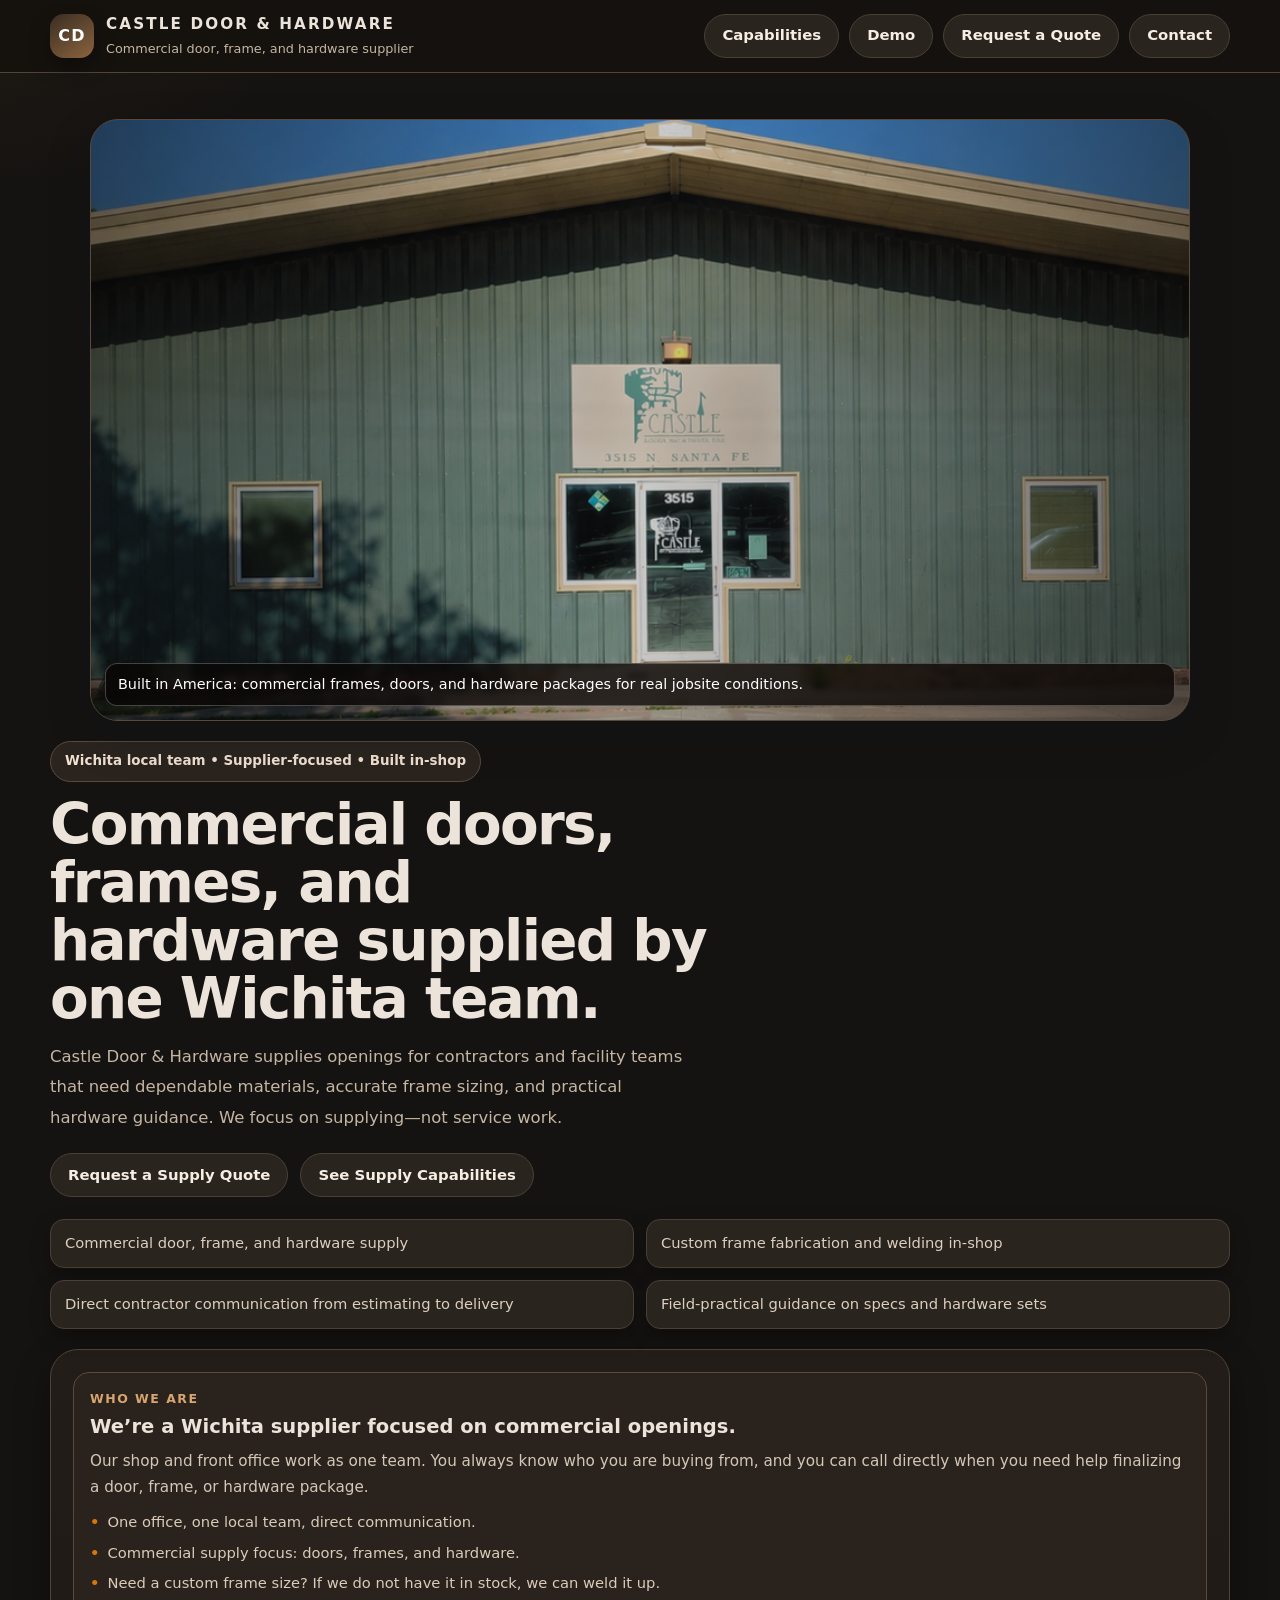
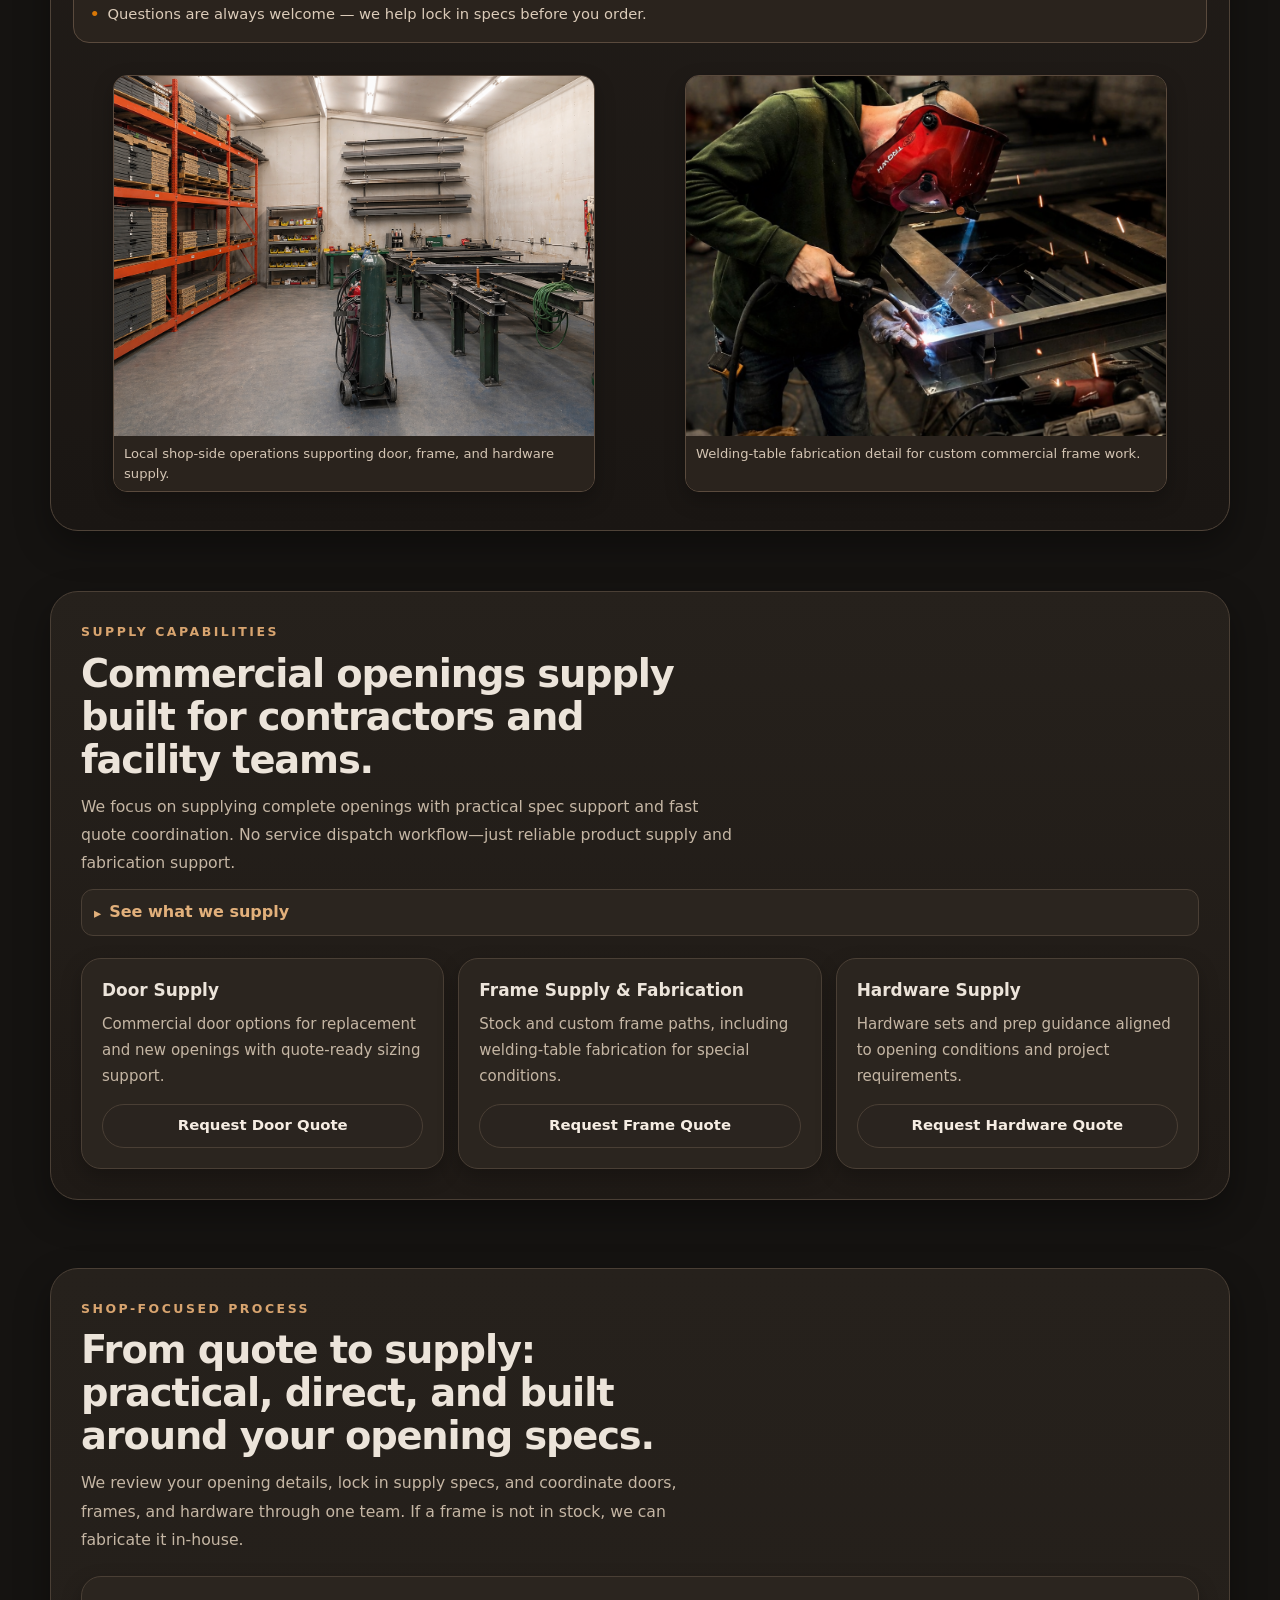
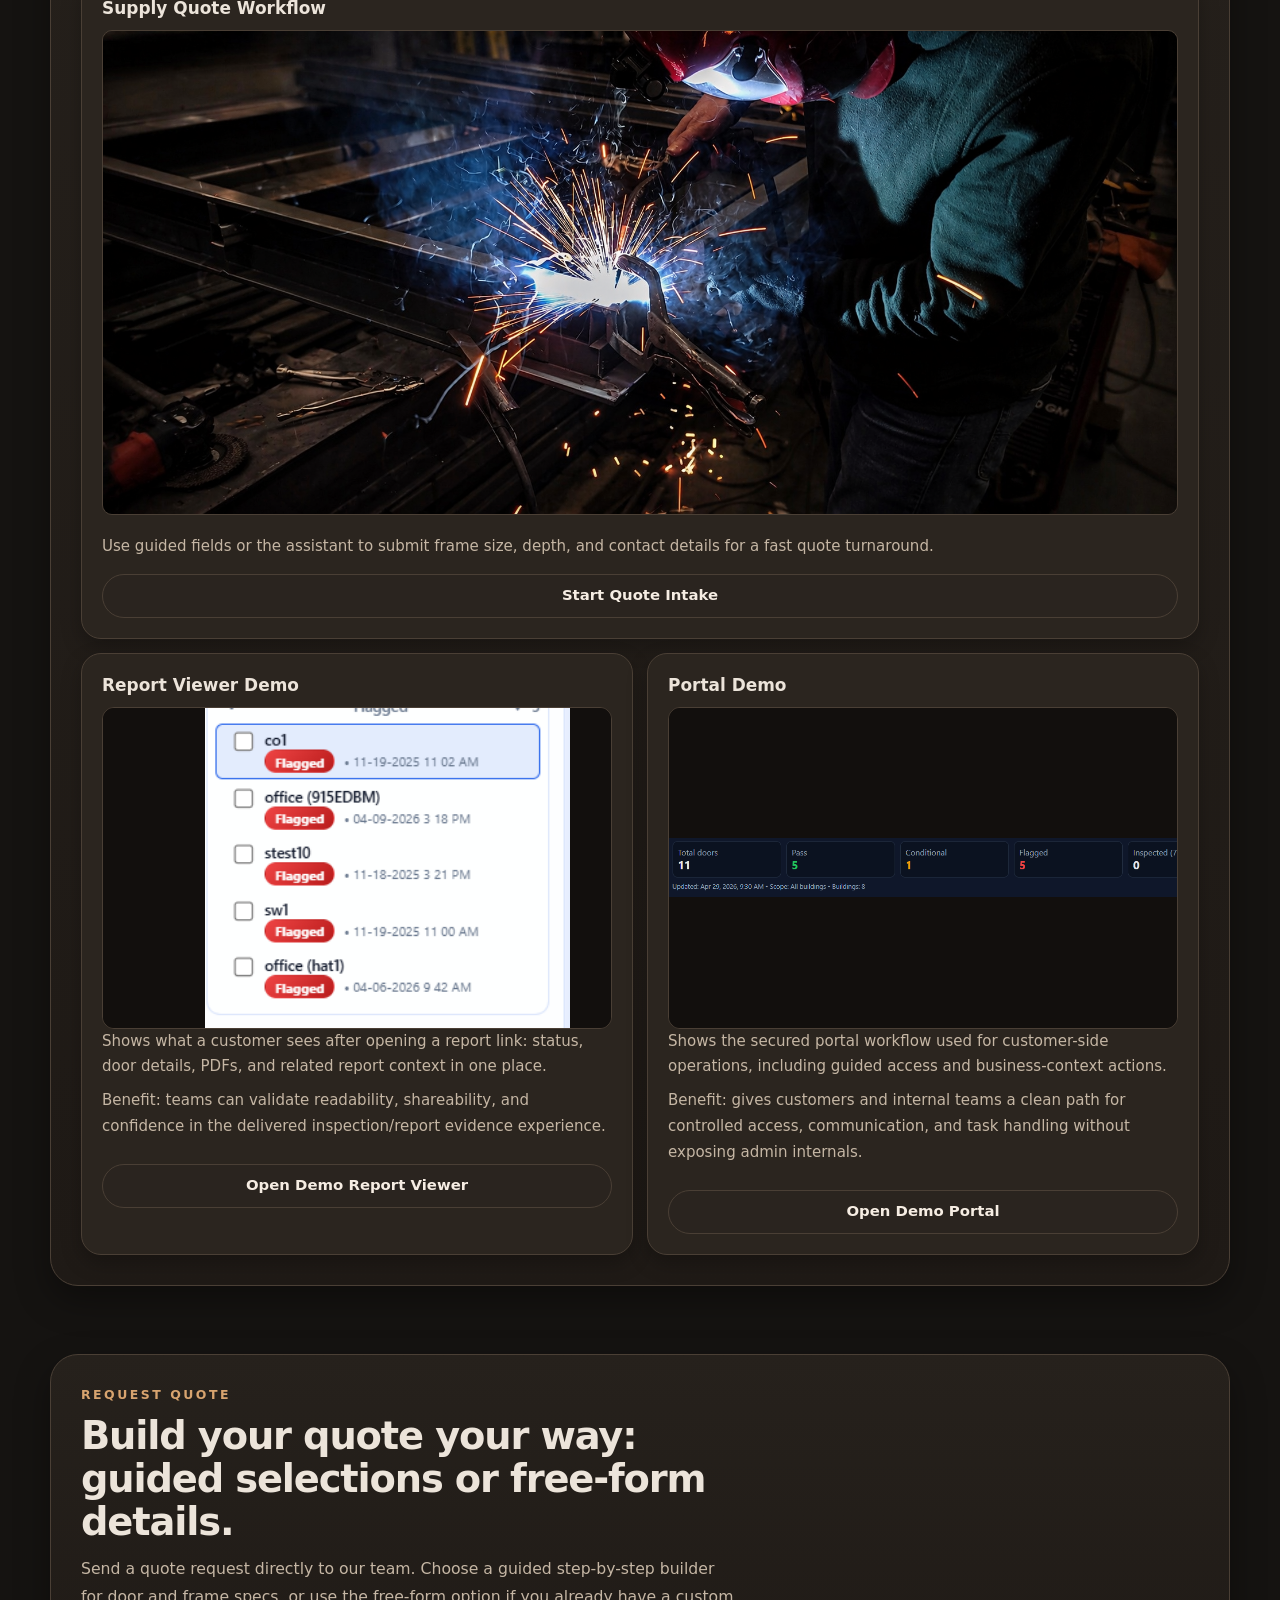
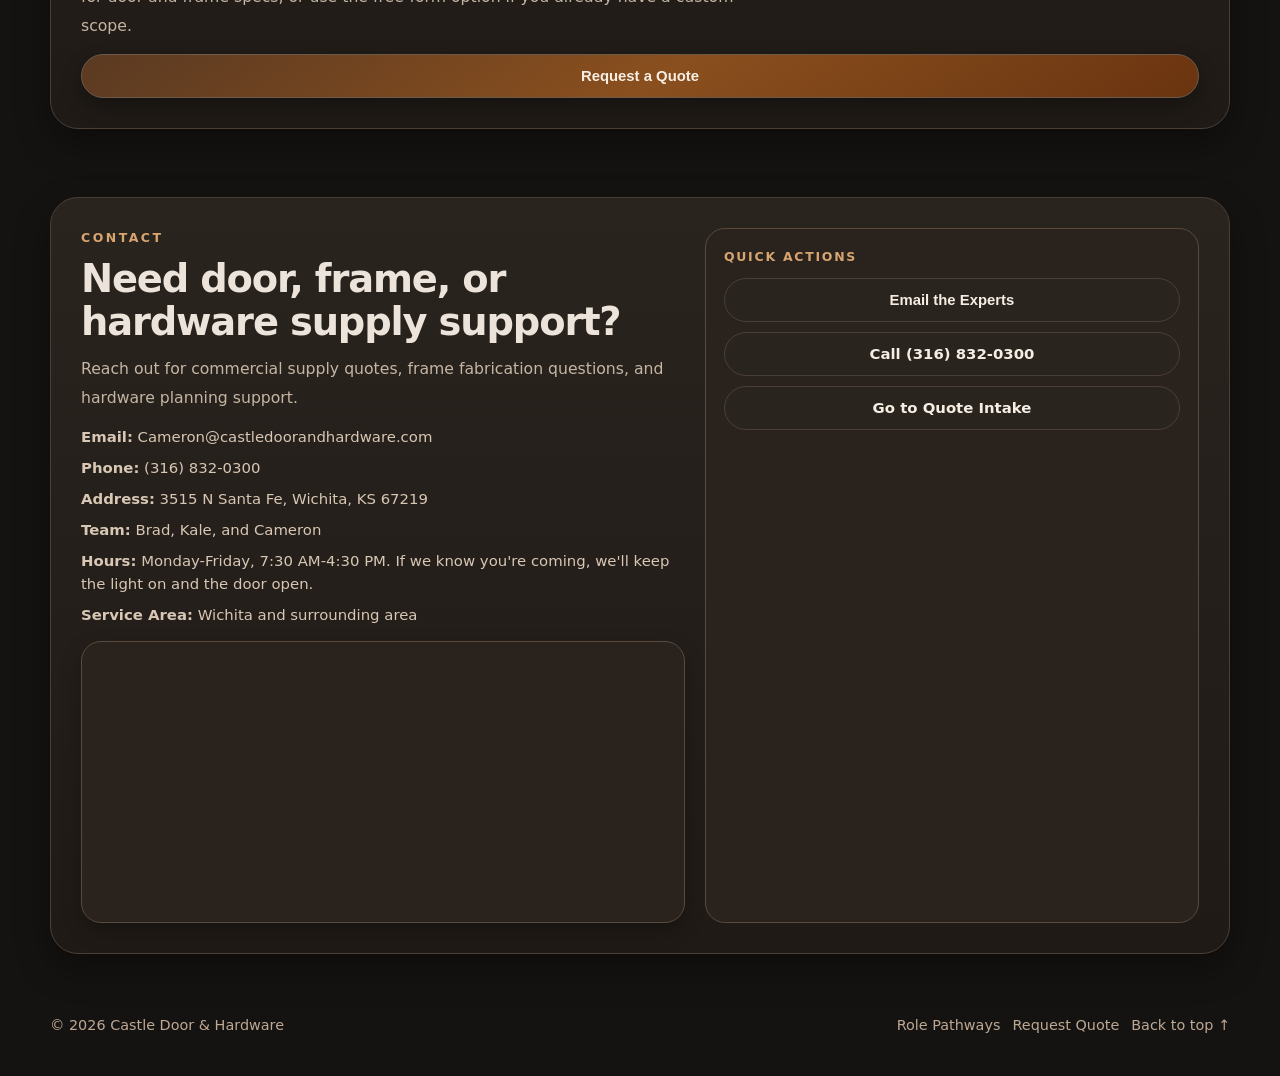
==== commit 480f9e19: "Update index.html" ====
--- a/index.html
+++ b/index.html
@@ -532,9 +532,9 @@
 
     .demo-slider__viewport {
       position: relative;
-      aspect-ratio: 16 / 10;
+      aspect-ratio: 16 / 9;
       background: #120f0d;
-      min-height: 220px;
+      min-height: 320px;
     }
 
     .demo-slider__viewport img {
@@ -1204,8 +1204,8 @@
           If a frame is not in stock, we can fabricate it in-house.
         </p>
 
-        <div class="cards-3" style="grid-template-columns: repeat(3, minmax(0, 1fr));">
-          <article class="card">
+        <div class="cards-3" style="grid-template-columns: repeat(2, minmax(0, 1fr));">
+          <article class="card" style="grid-column: 1 / -1;">
             <h3>Supply Quote Workflow</h3>
             <p style="margin-bottom:10px;"><img src="assets/weld2.png" alt="Shop welding and frame prep work" loading="lazy" style="width:100%; border-radius:10px; border:1px solid var(--line);" /></p>
             <p>Use guided fields or the assistant to submit frame size, depth, and contact details for a fast quote turnaround.</p>
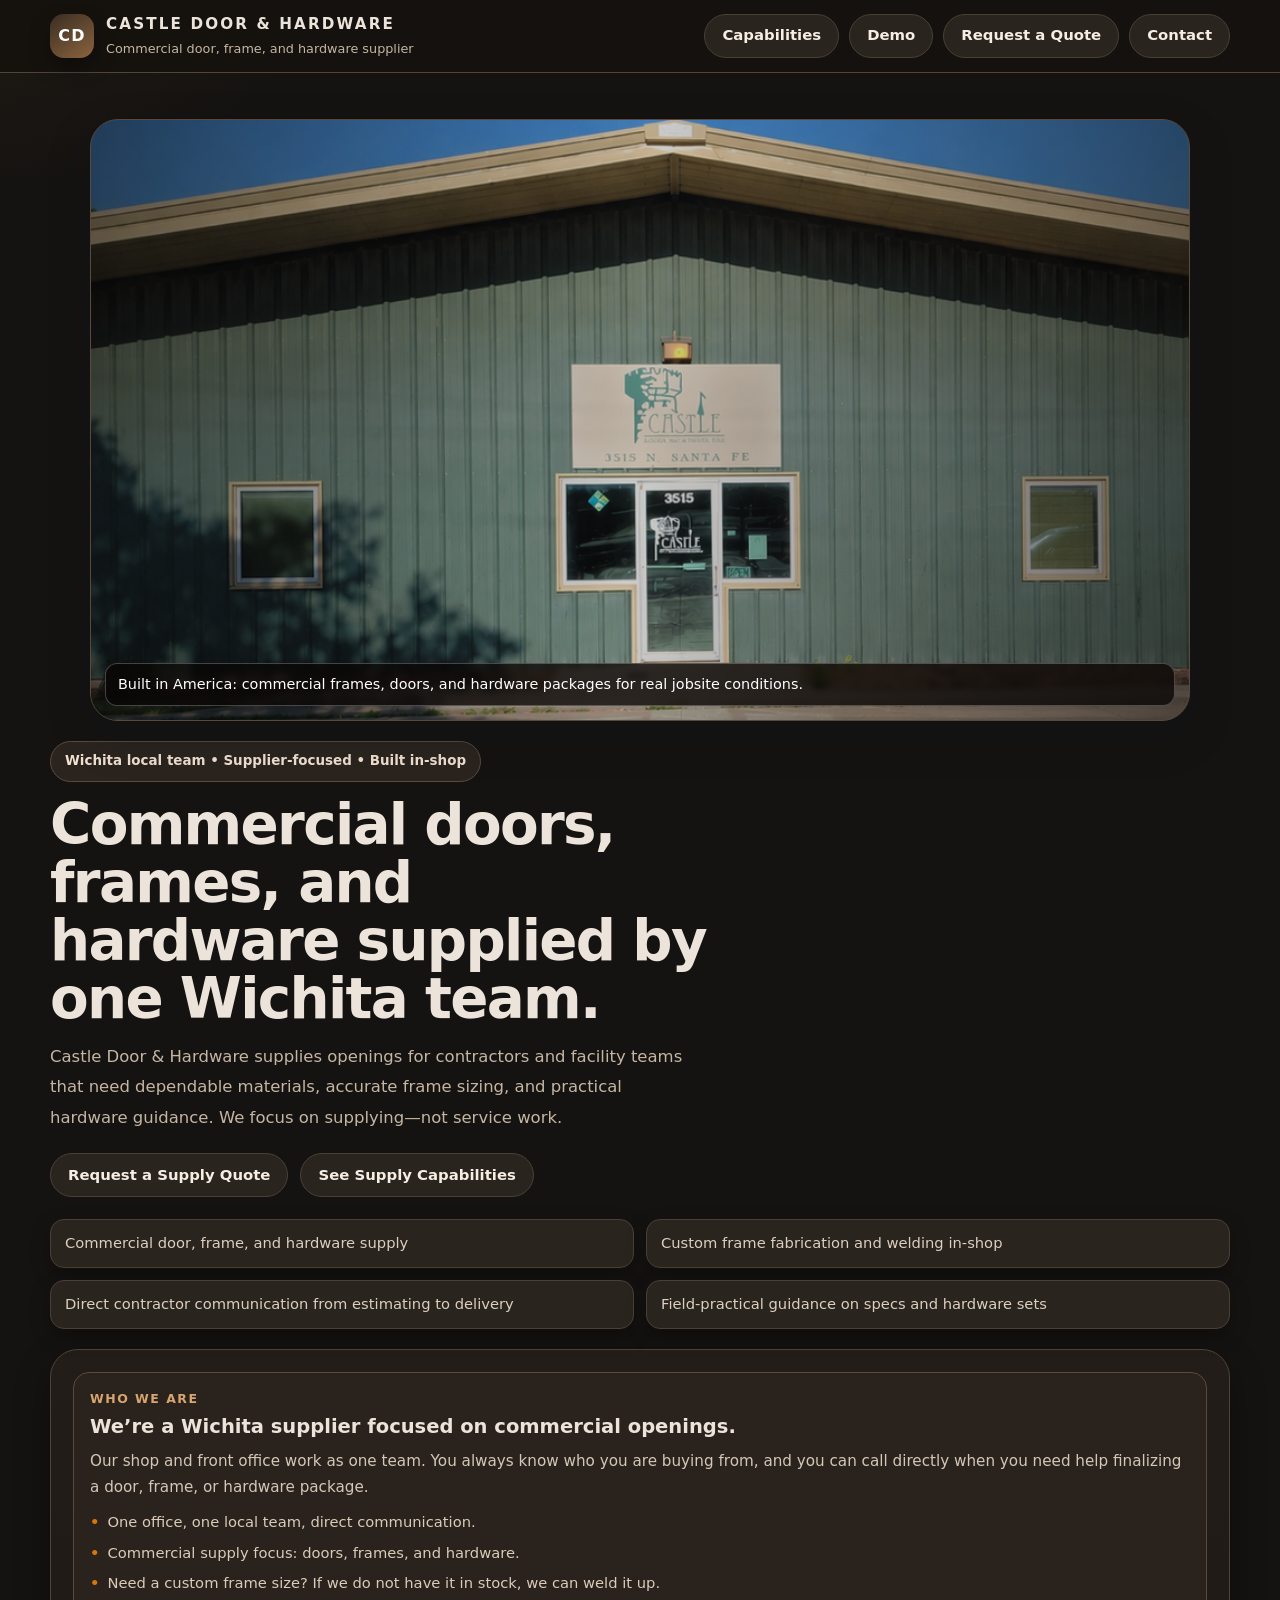
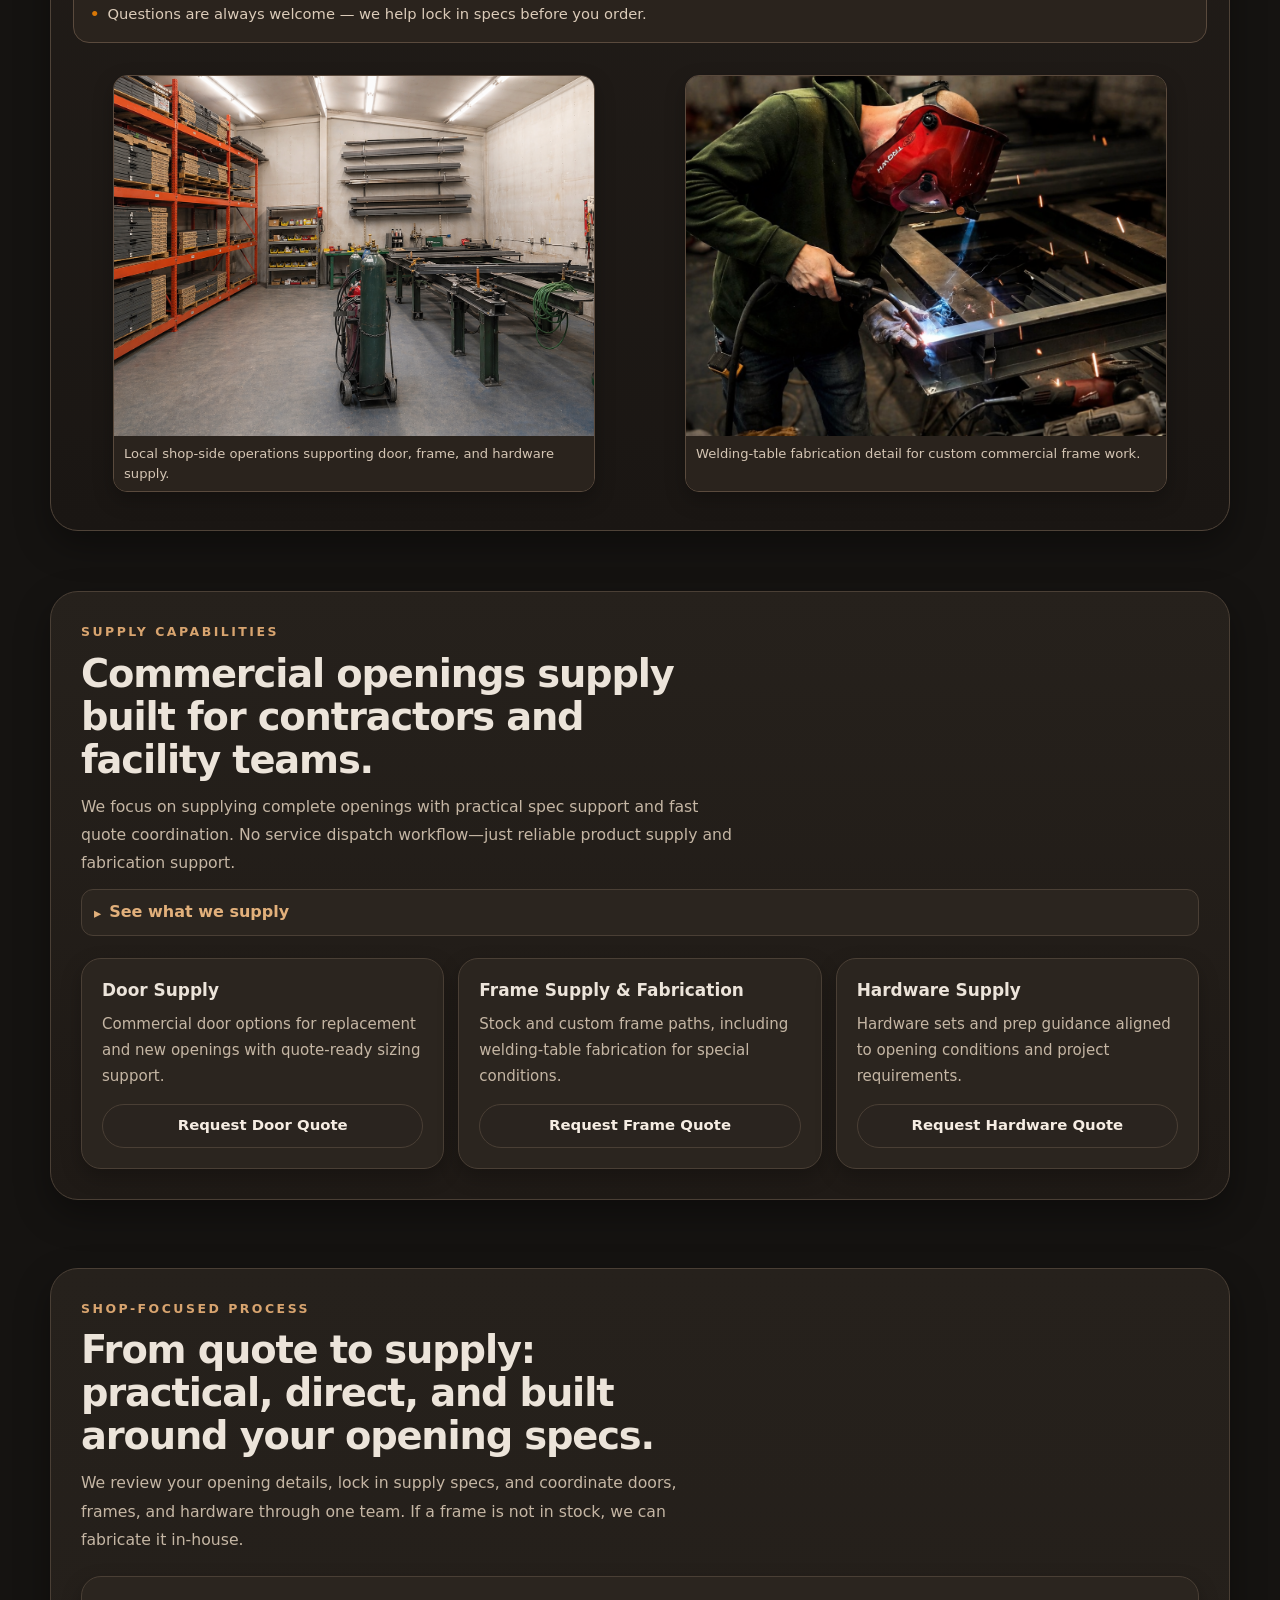
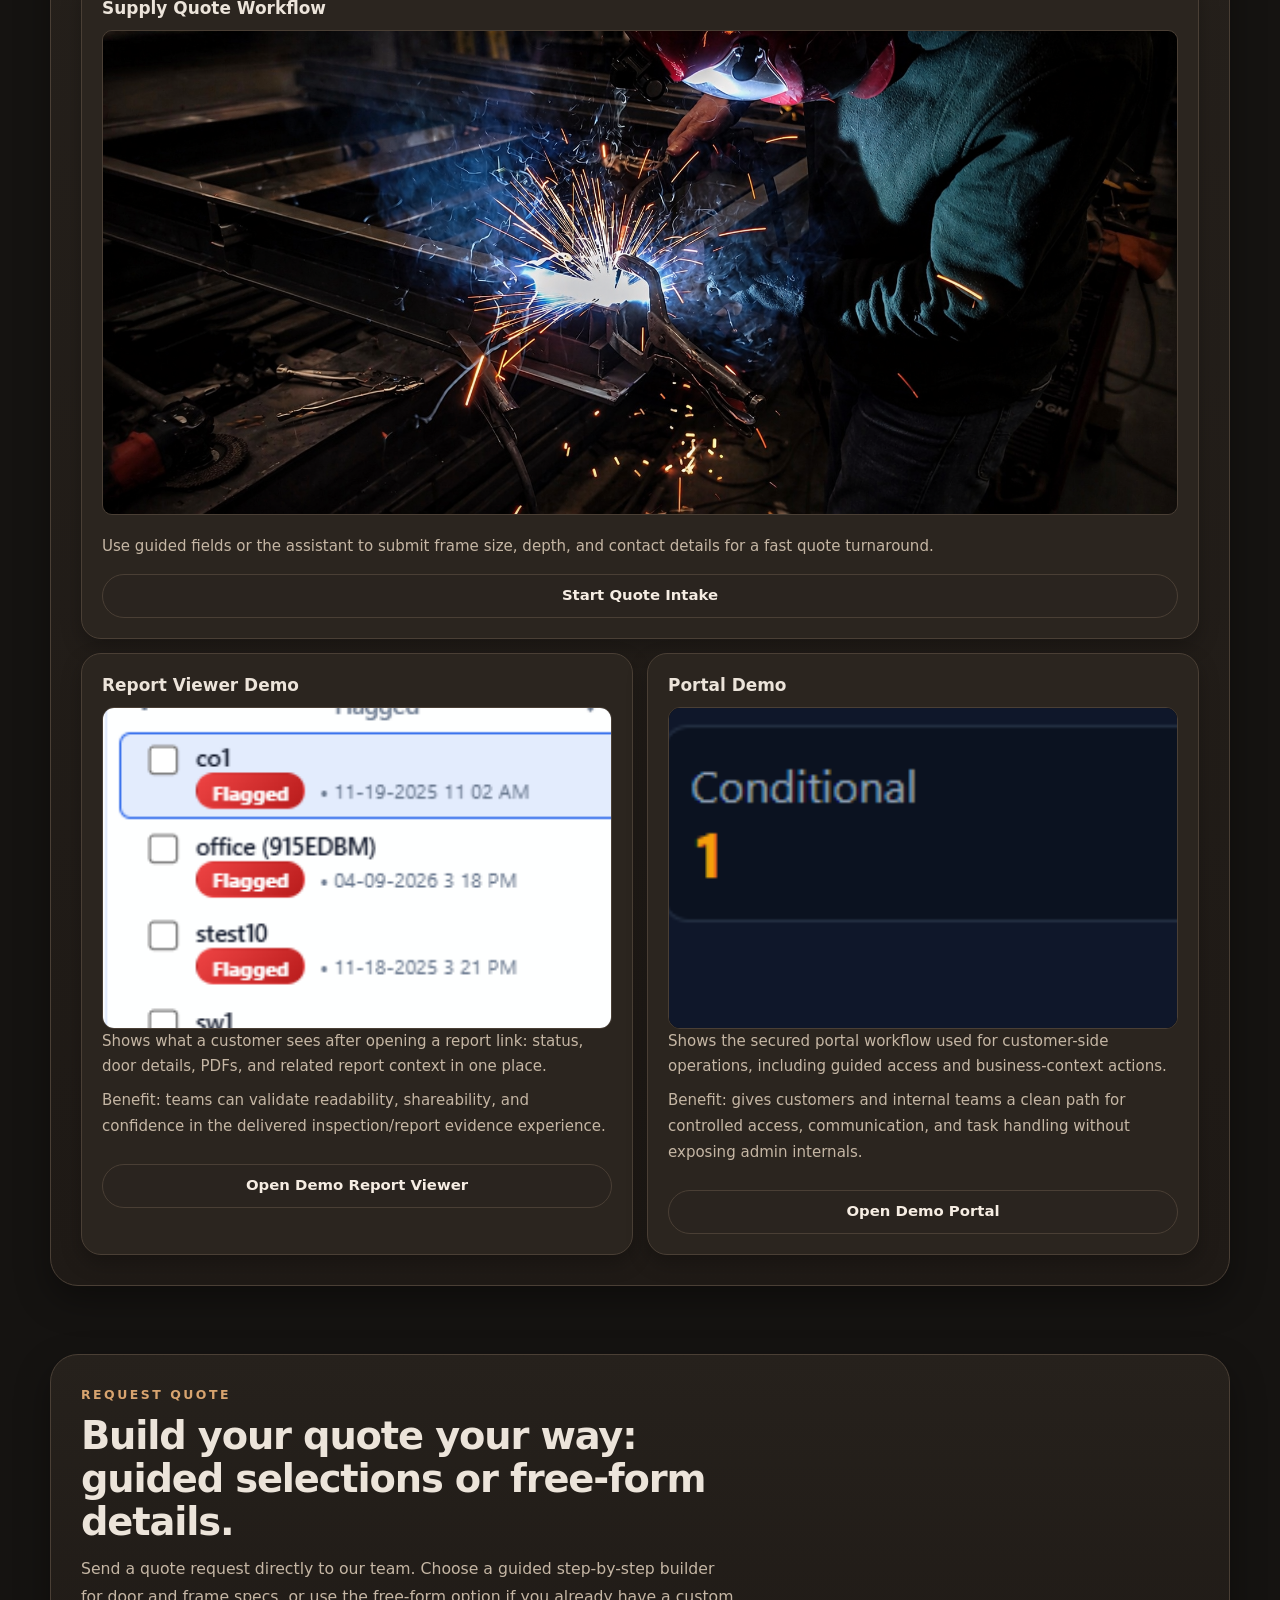
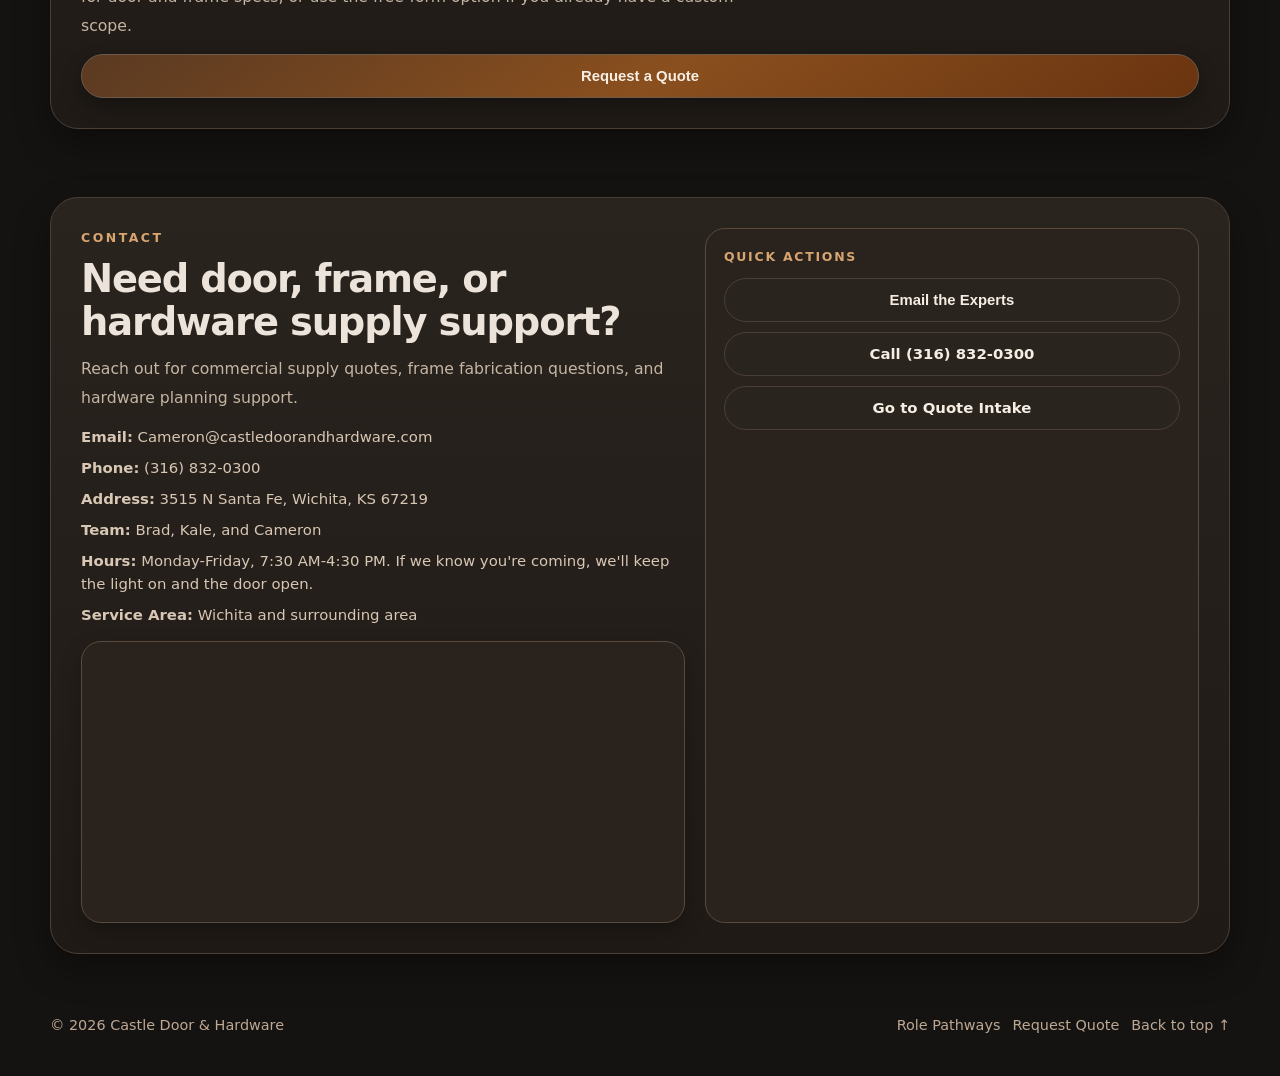
==== commit cc6a65f6: "Update index.html" ====
--- a/index.html
+++ b/index.html
@@ -540,8 +540,8 @@
     .demo-slider__viewport img {
       width: 100%;
       height: 100%;
-      object-fit: contain;
-      object-position: center;
+      object-fit: cover;
+      object-position: center top;
       display: block;
     }
 
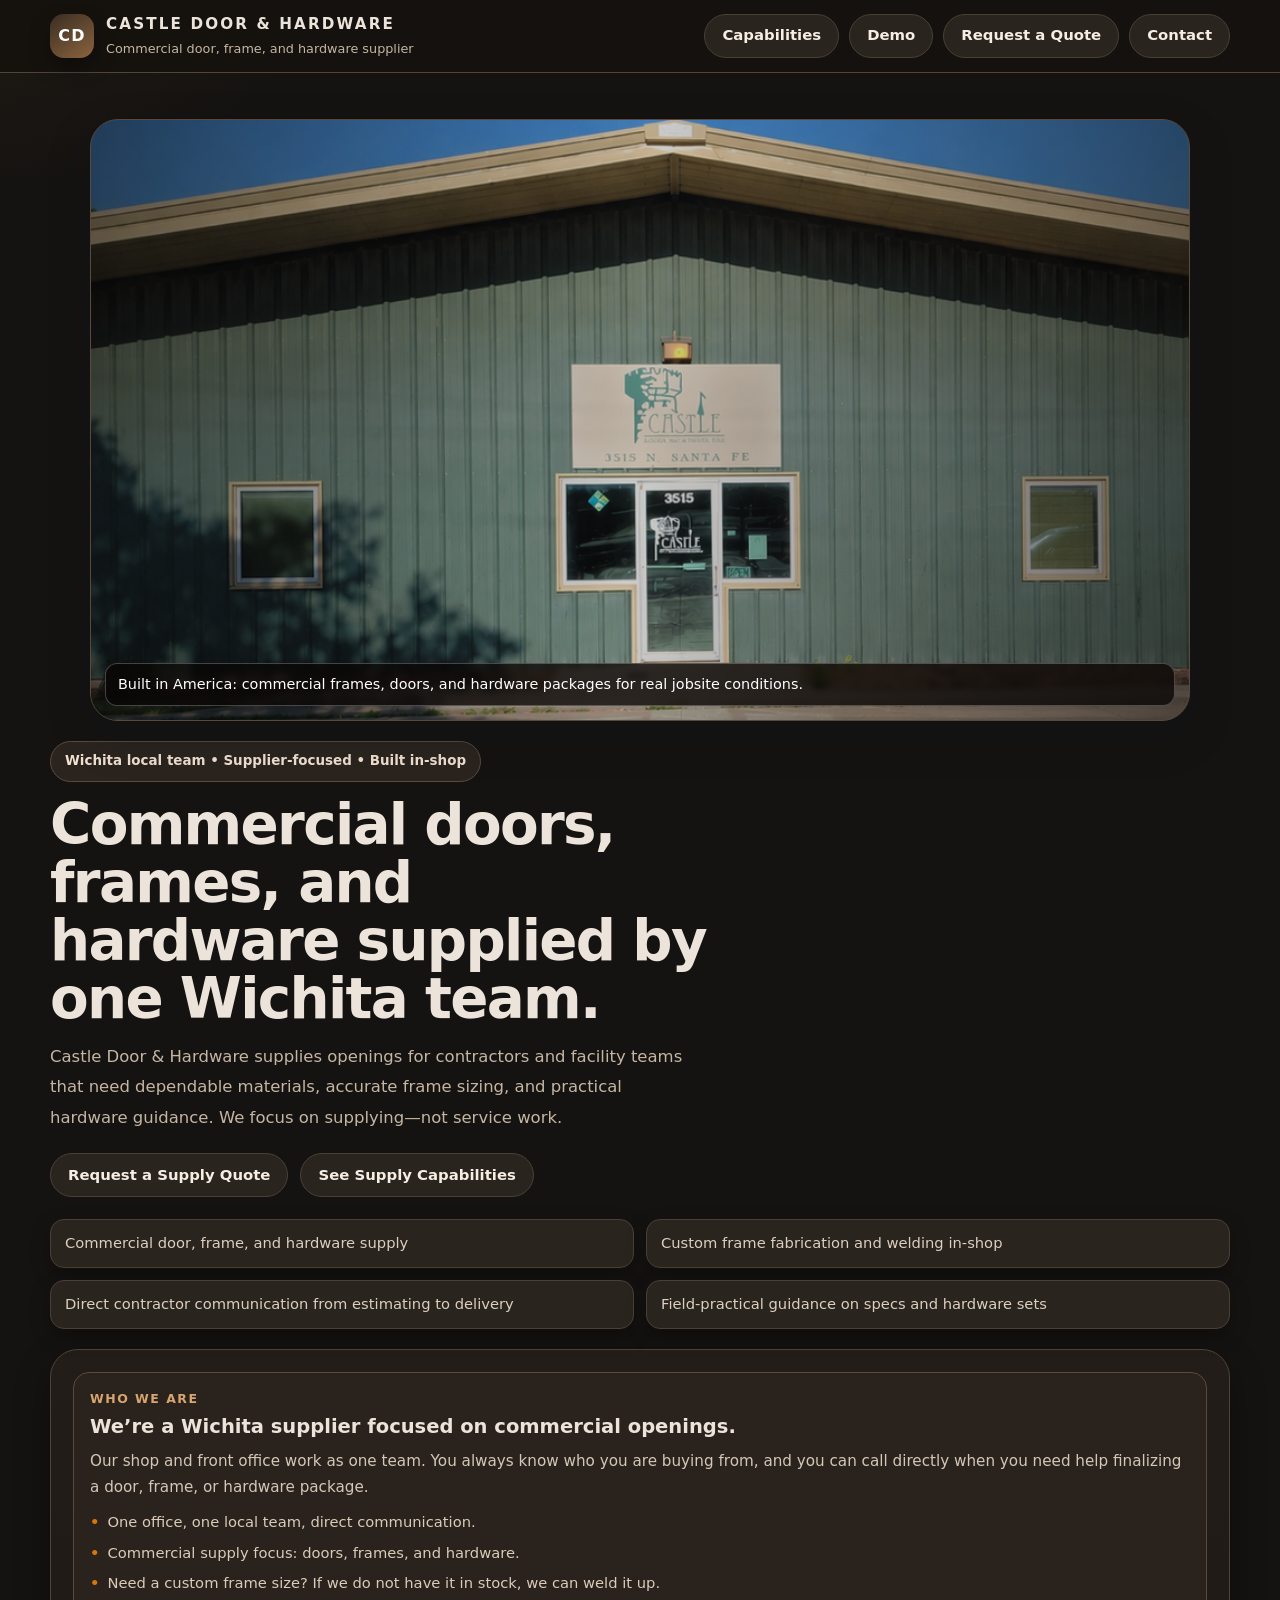
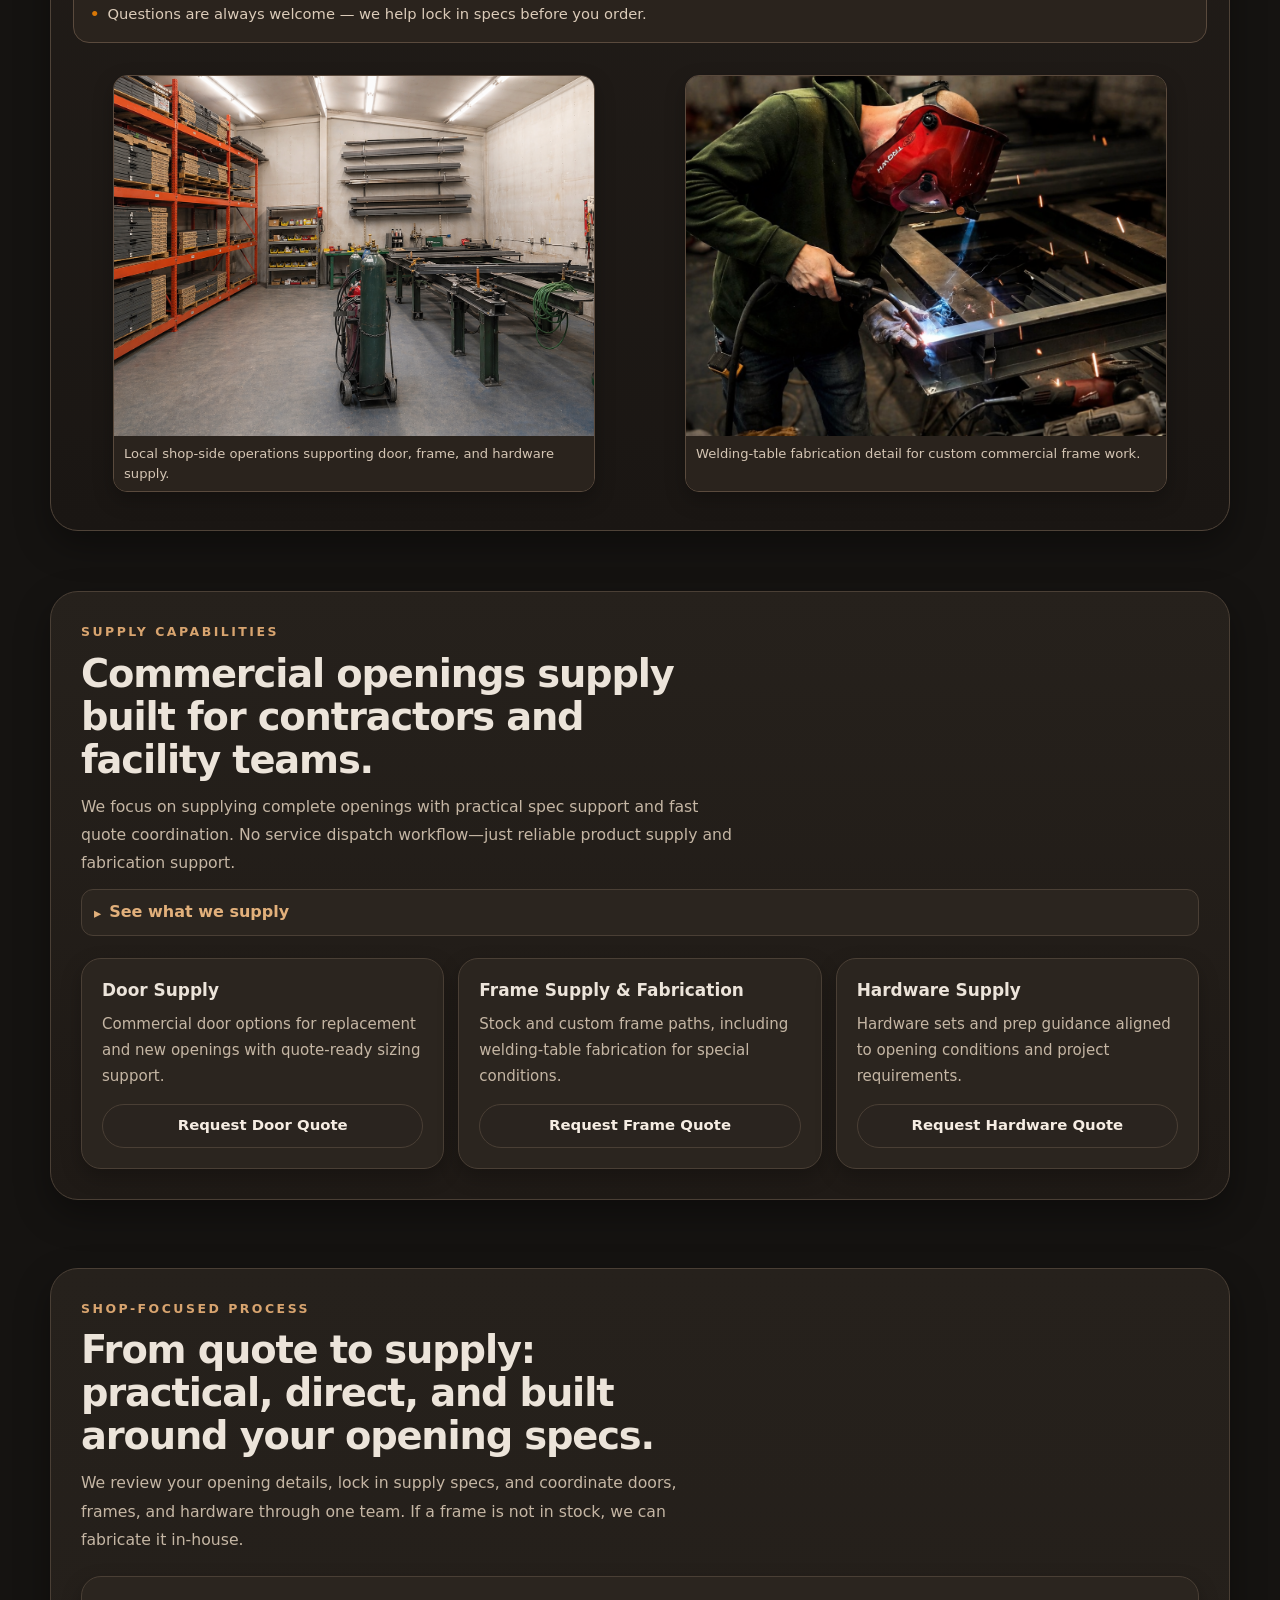
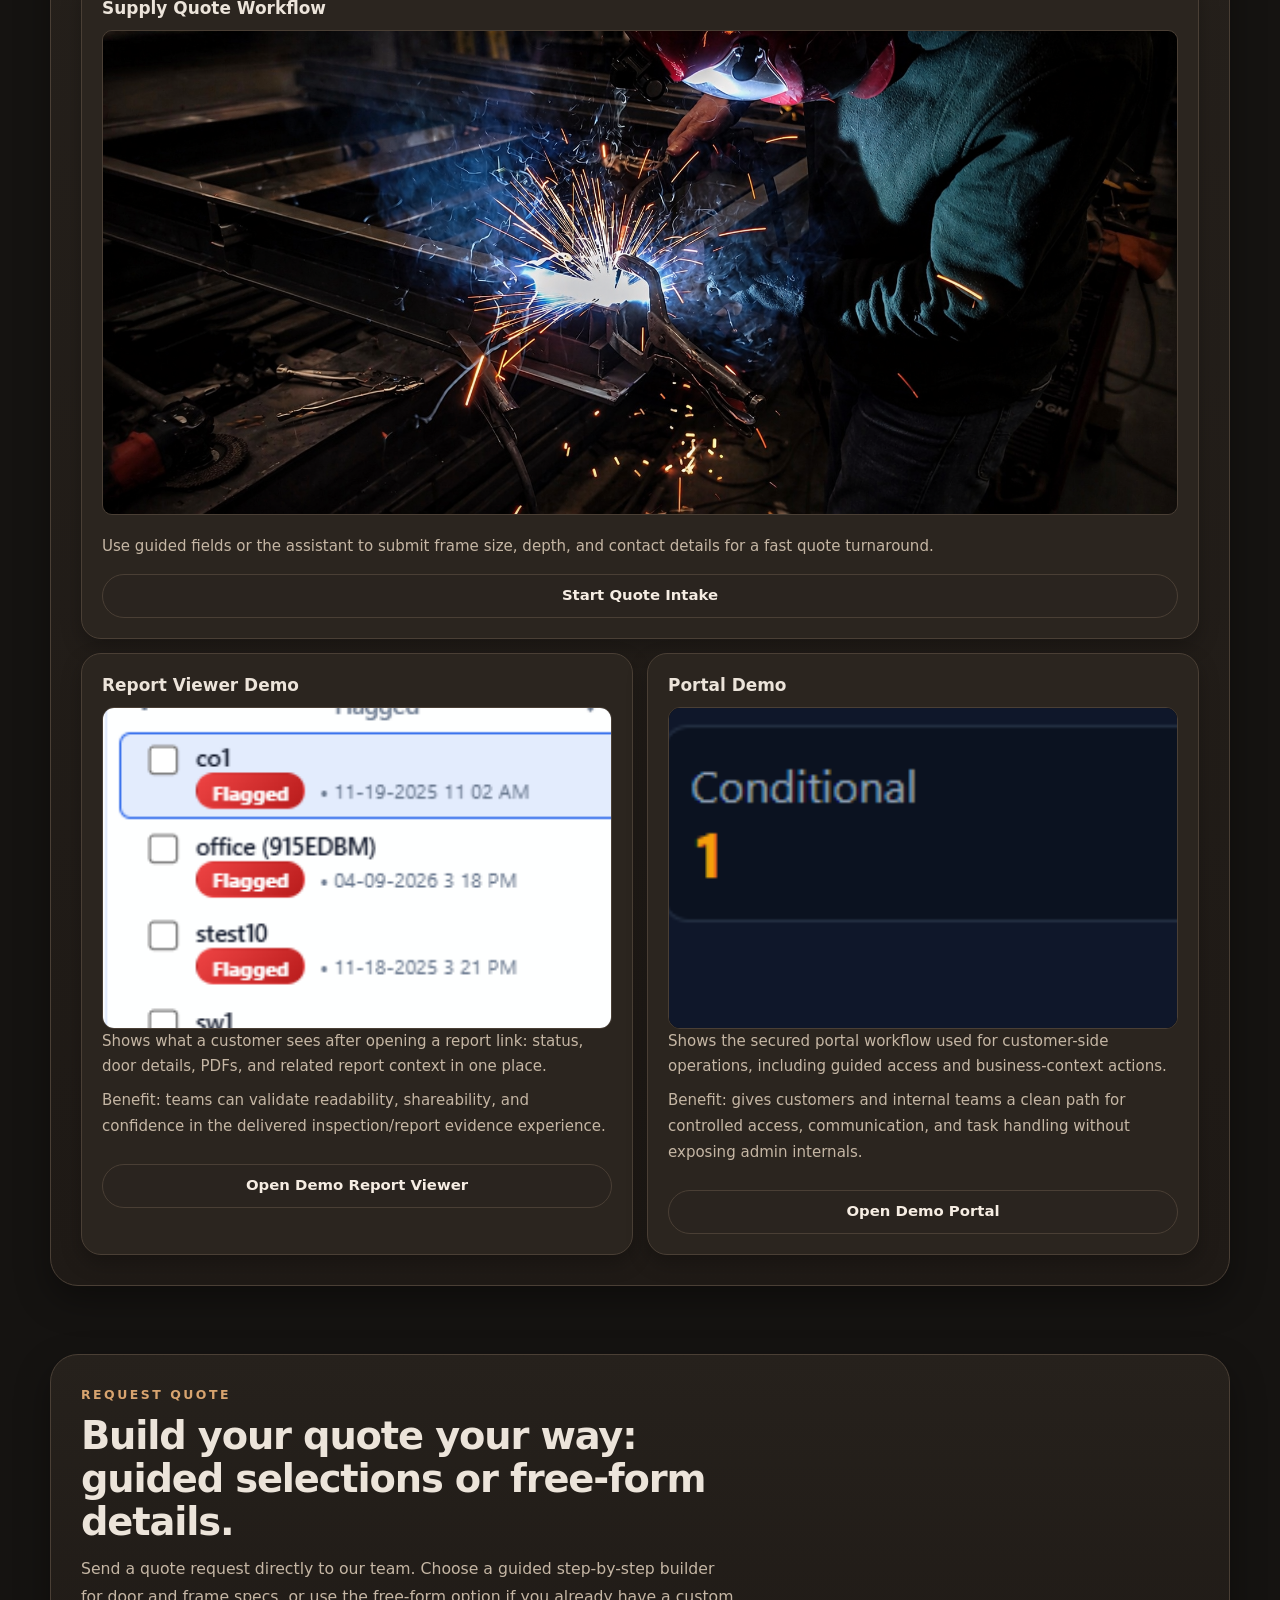
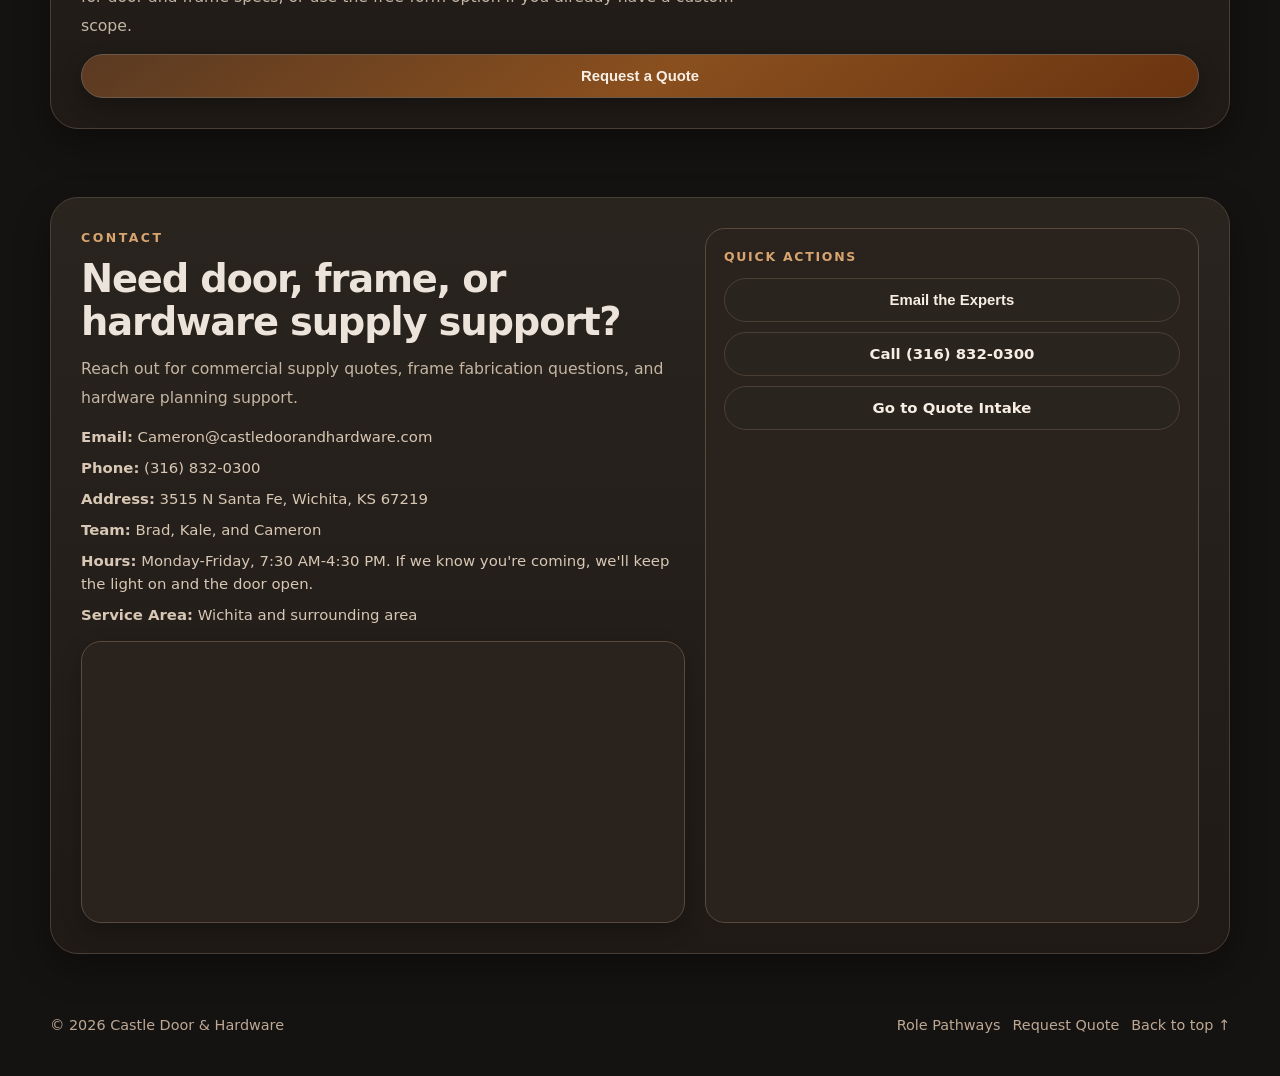
==== commit 8f936578: "123" ====
--- a/index.html
+++ b/index.html
@@ -1219,9 +1219,9 @@
               data-slider
               data-autoplay="true"
               data-interval="4200"
-              data-images='[{"src":"assets/report-1.png","alt":"Report Viewer demo screenshot 1"},{"src":"assets/report-2.png","alt":"Report Viewer demo screenshot 2"},{"src":"assets/report-3.png","alt":"Report Viewer demo screenshot 3"}]'>
+              data-images='[{"src":"assets/report1.png","alt":"Report Viewer demo screenshot 1"},{"src":"assets/report2.png","alt":"Report Viewer demo screenshot 2"},{"src":"assets/report3.png","alt":"Report Viewer demo screenshot 3"}]'>
               <div class="demo-slider__viewport">
-                <img src="assets/report-1.png" alt="Report Viewer demo screenshot 1" loading="lazy" />
+                <img src="assets/report1.png" alt="Report Viewer demo screenshot 1" loading="lazy" />
               </div>
             </div>
             <p style="margin:0 0 8px; color:var(--muted);">Shows what a customer sees after opening a report link: status, door details, PDFs, and related report context in one place.</p>
@@ -1236,9 +1236,9 @@
               data-slider
               data-autoplay="true"
               data-interval="4600"
-              data-images='[{"src":"assets/Portal-1.png","alt":"Portal demo screenshot 1"},{"src":"assets/Portal-2.png","alt":"Portal demo screenshot 2"},{"src":"assets/Portal-3.png","alt":"Portal demo screenshot 3"}]'>
+              data-images='[{"src":"assets/Portal1.png","alt":"Portal demo screenshot 1"},{"src":"assets/Portal2.png","alt":"Portal demo screenshot 2"},{"src":"assets/Portal3.png","alt":"Portal demo screenshot 3"}]'>
               <div class="demo-slider__viewport">
-                <img src="assets/Portal-1.png" alt="Portal demo screenshot 1" loading="lazy" />
+                <img src="assets/Portal1.png" alt="Portal demo screenshot 1" loading="lazy" />
               </div>
             </div>
             <p style="margin:0 0 8px; color:var(--muted);">Shows the secured portal workflow used for customer-side operations, including guided access and business-context actions.</p>
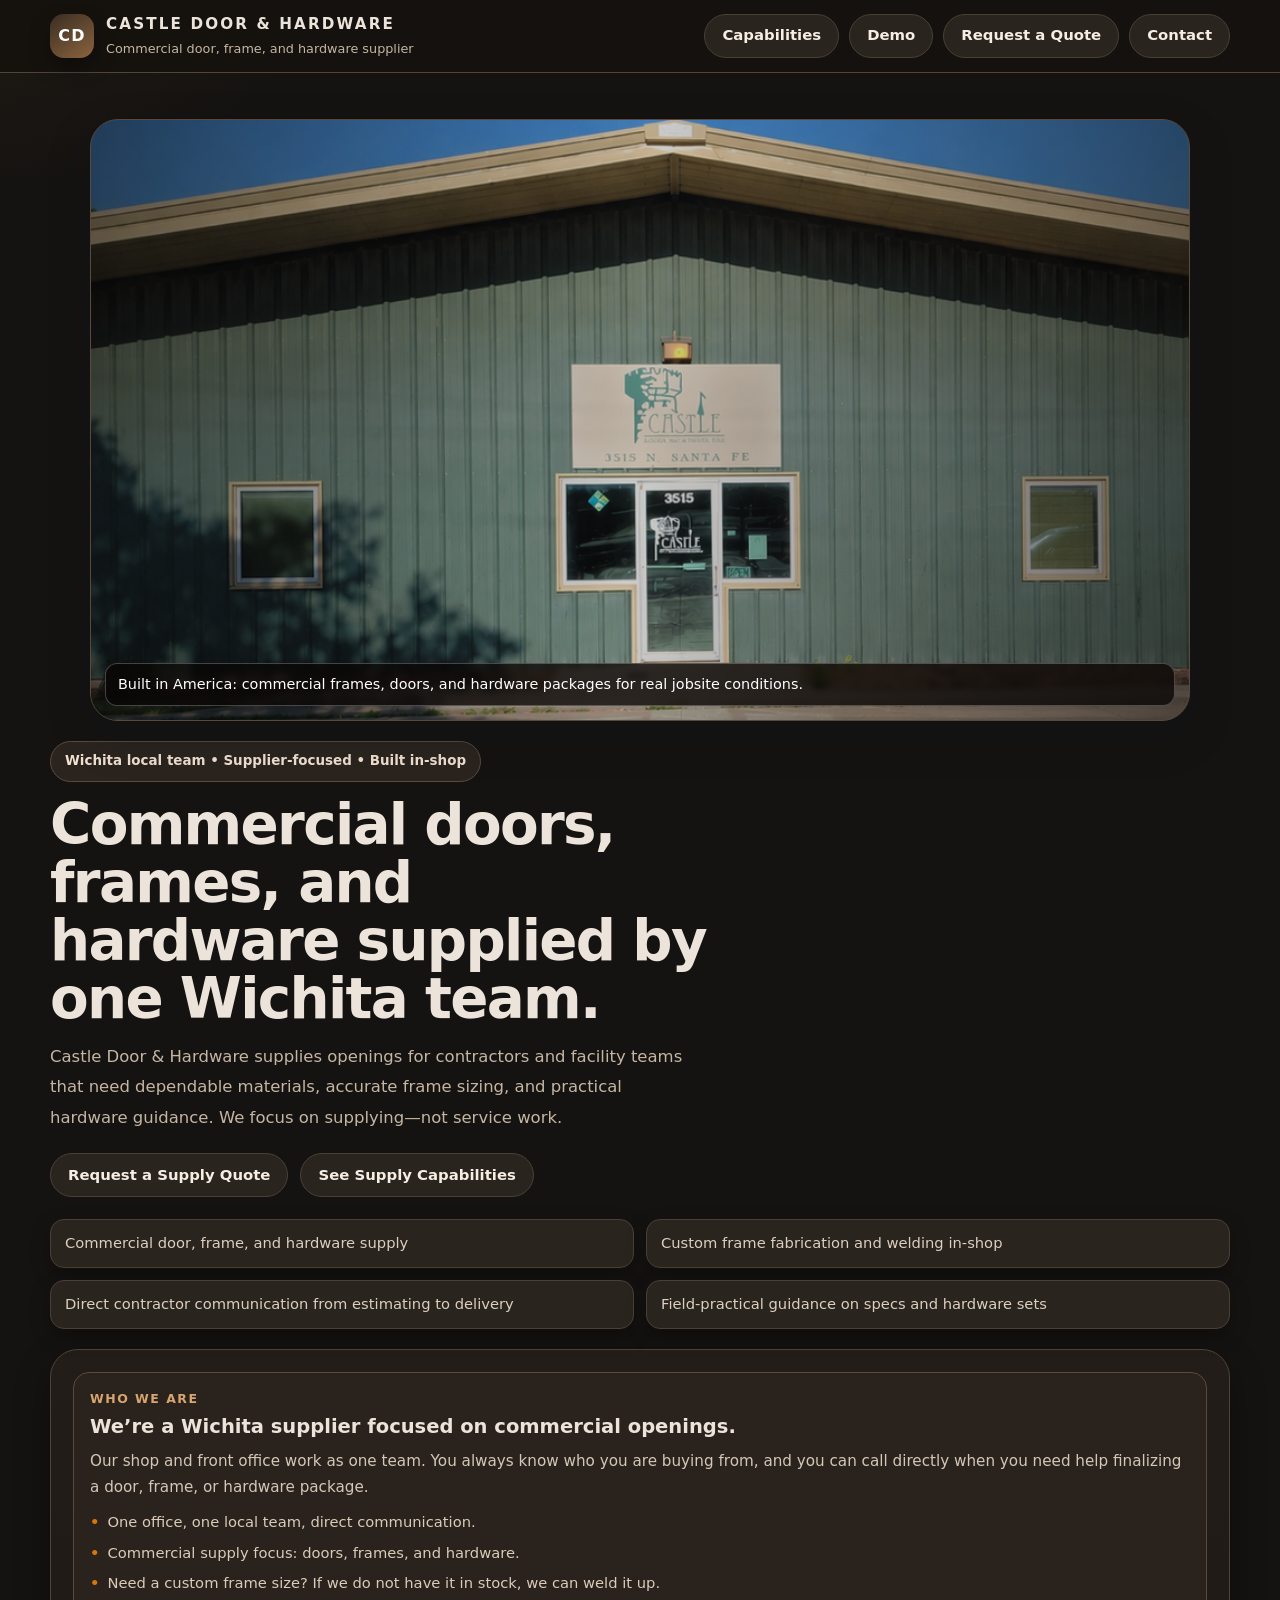
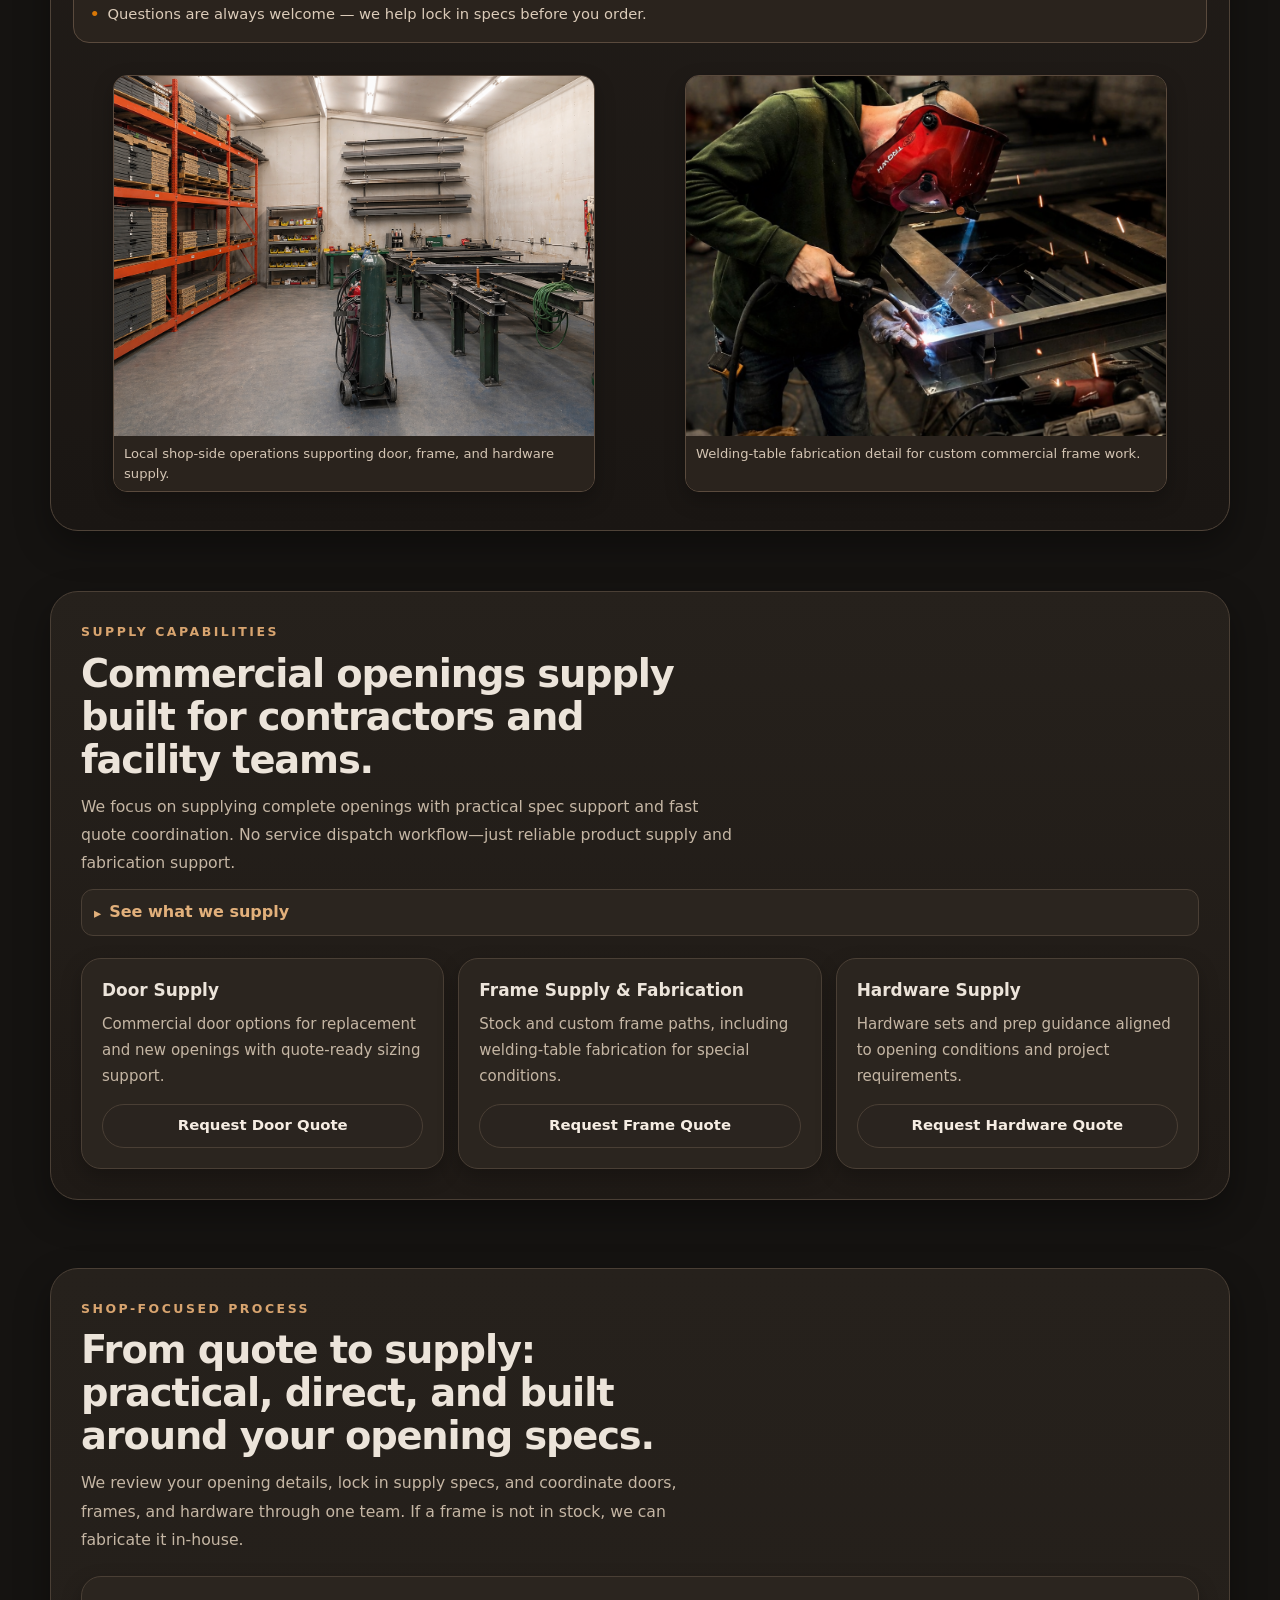
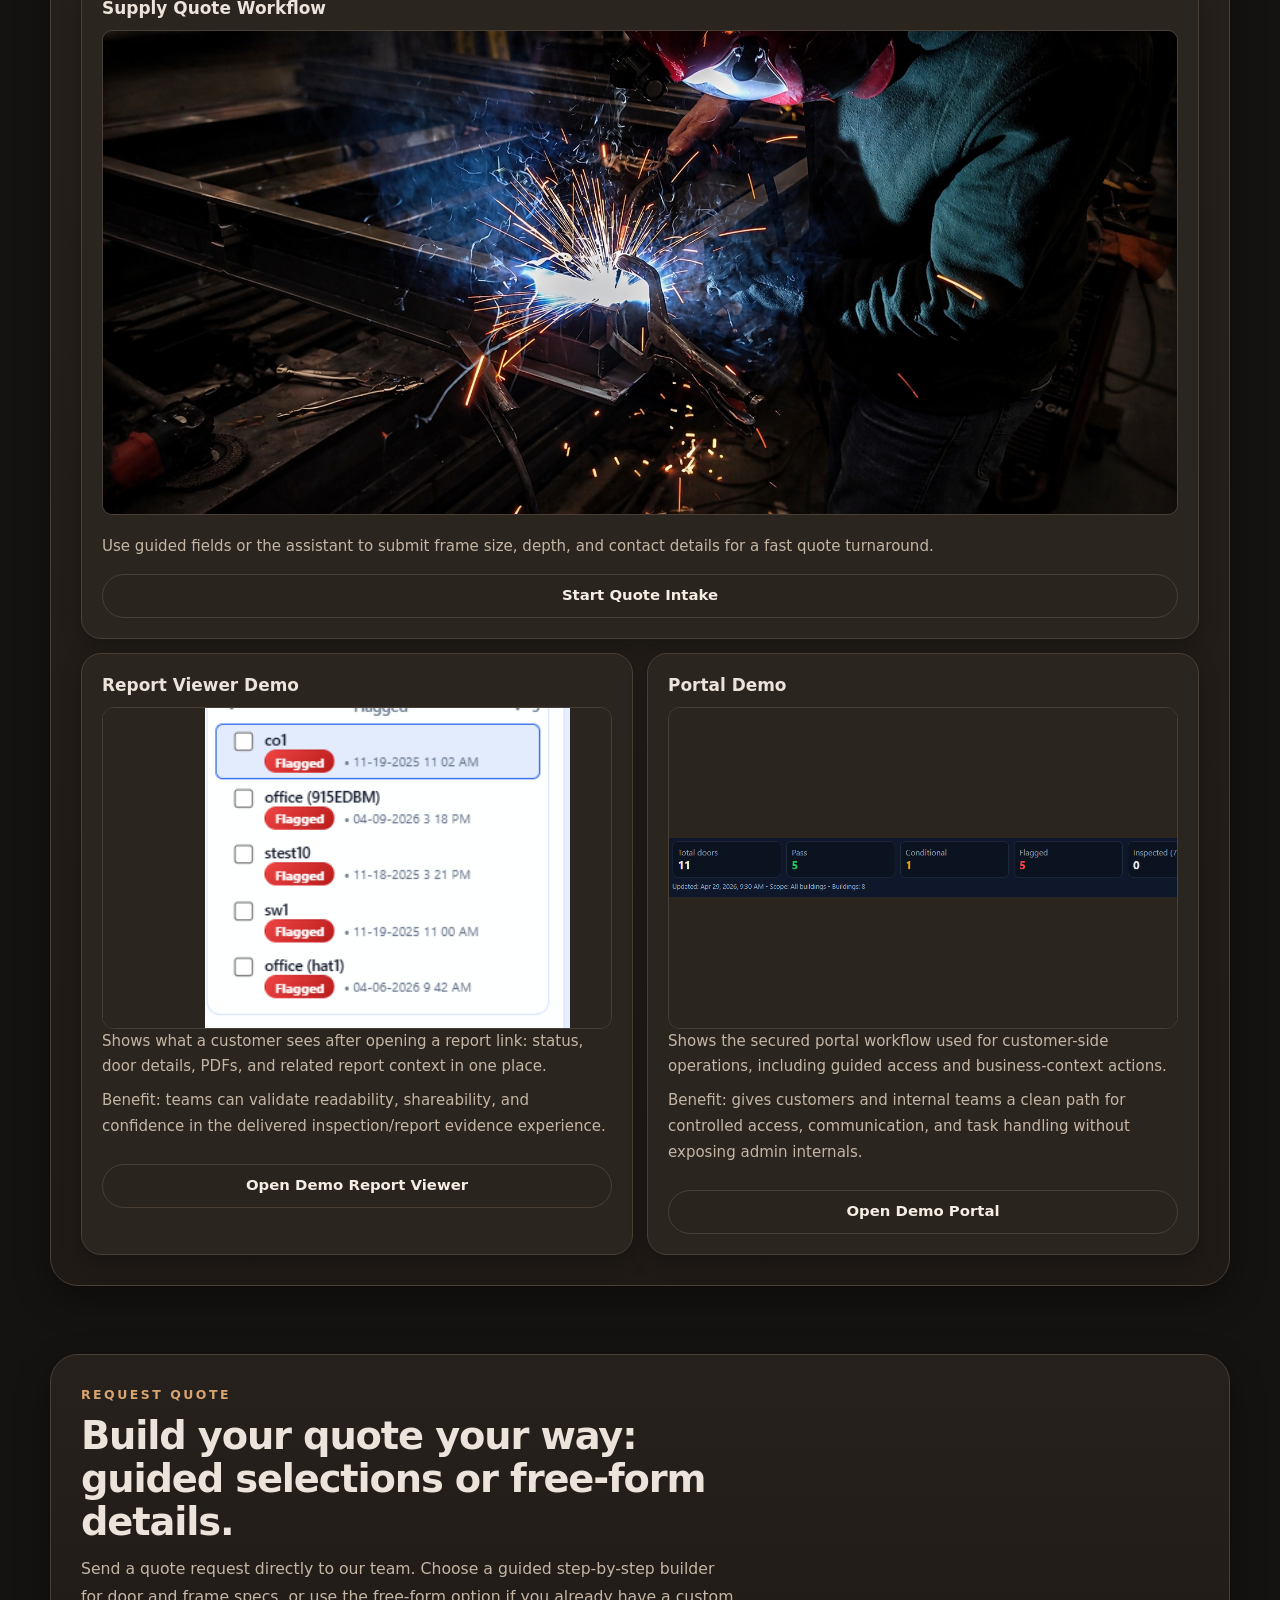
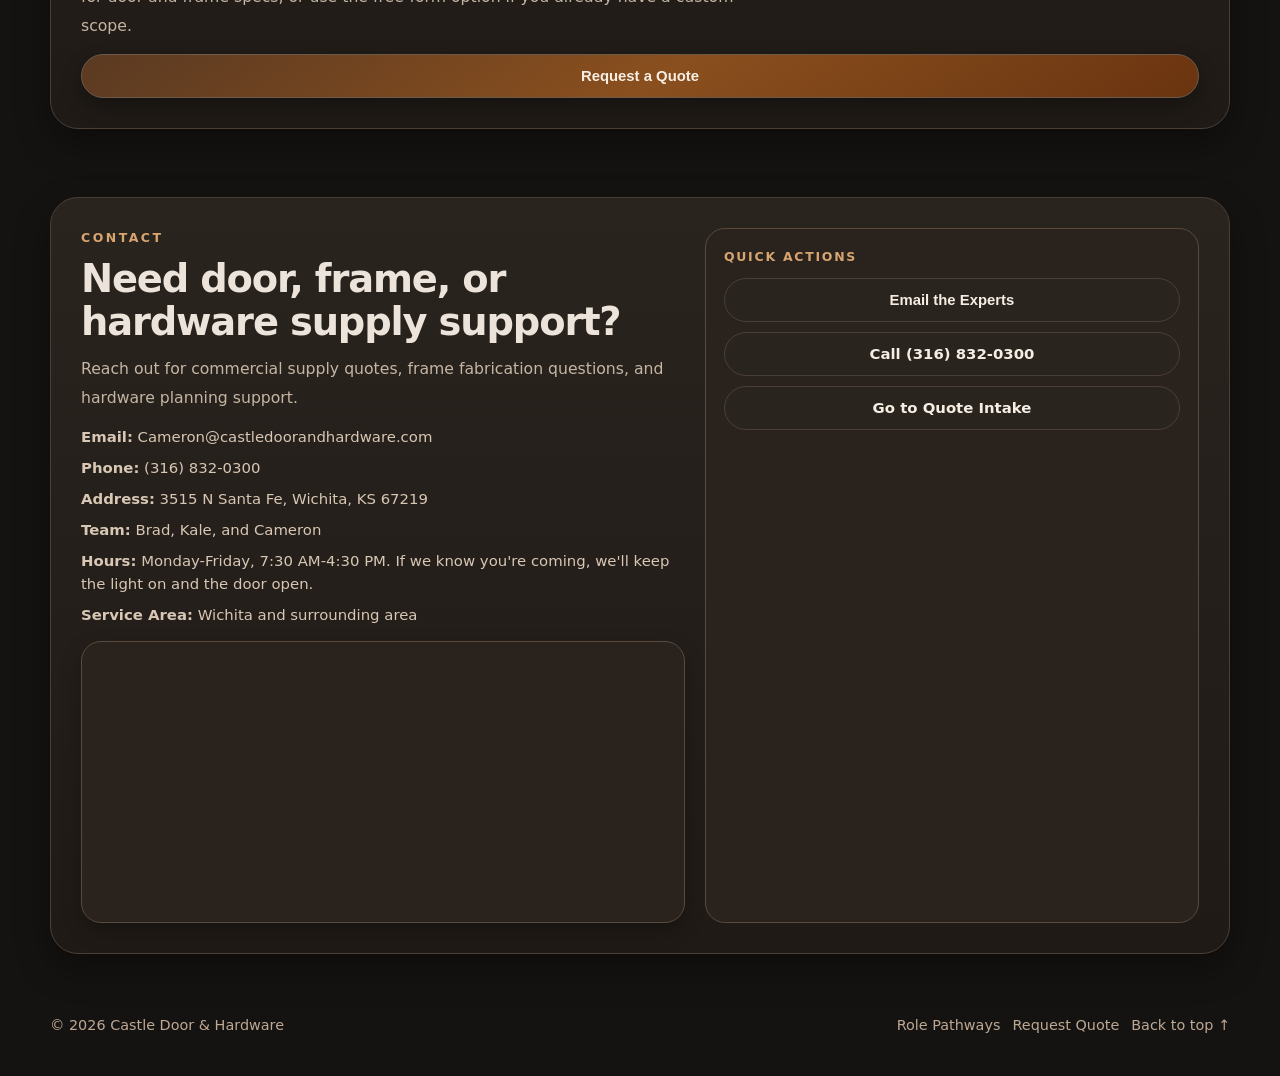
==== commit fc315e61: "Update index.html" ====
--- a/index.html
+++ b/index.html
@@ -533,15 +533,15 @@
     .demo-slider__viewport {
       position: relative;
       aspect-ratio: 16 / 9;
-      background: #120f0d;
+      background: #2b251f;
       min-height: 320px;
     }
 
     .demo-slider__viewport img {
       width: 100%;
       height: 100%;
-      object-fit: cover;
-      object-position: center top;
+      object-fit: contain;
+      object-position: center center;
       display: block;
     }
 
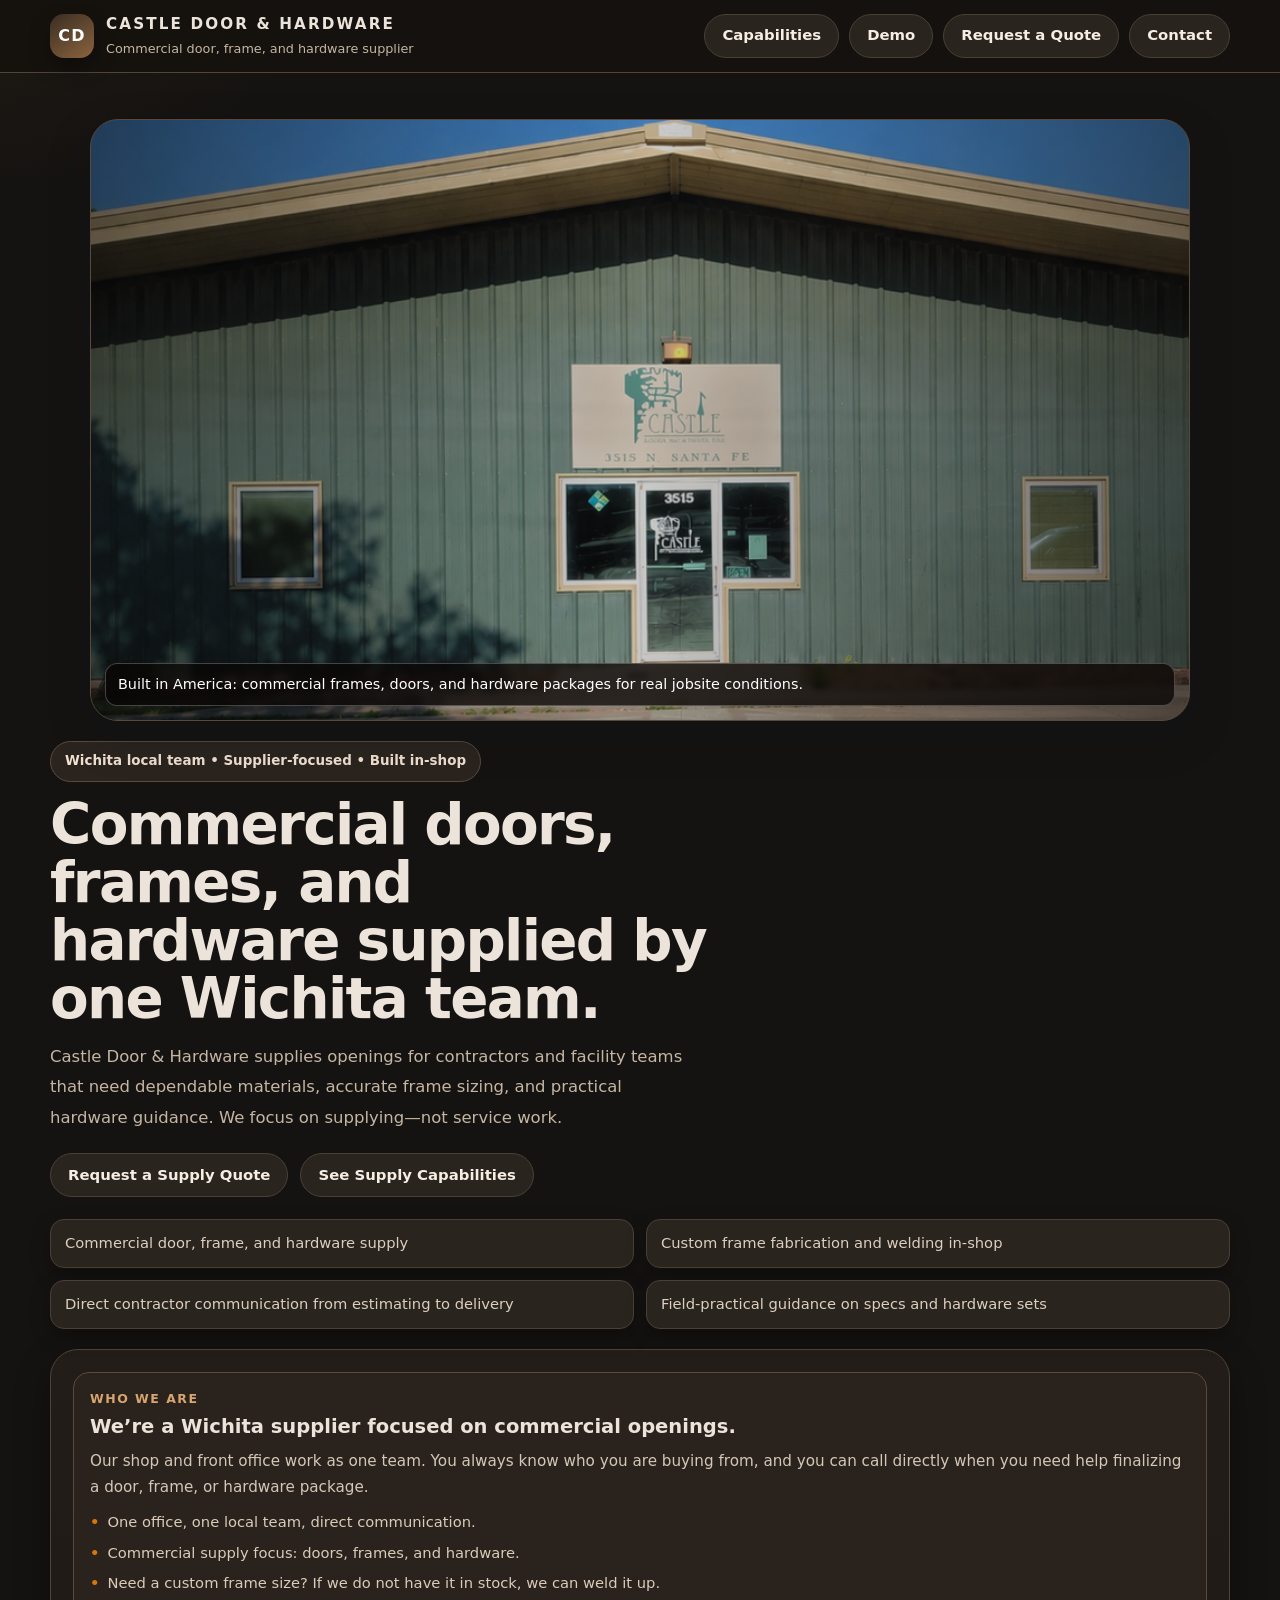
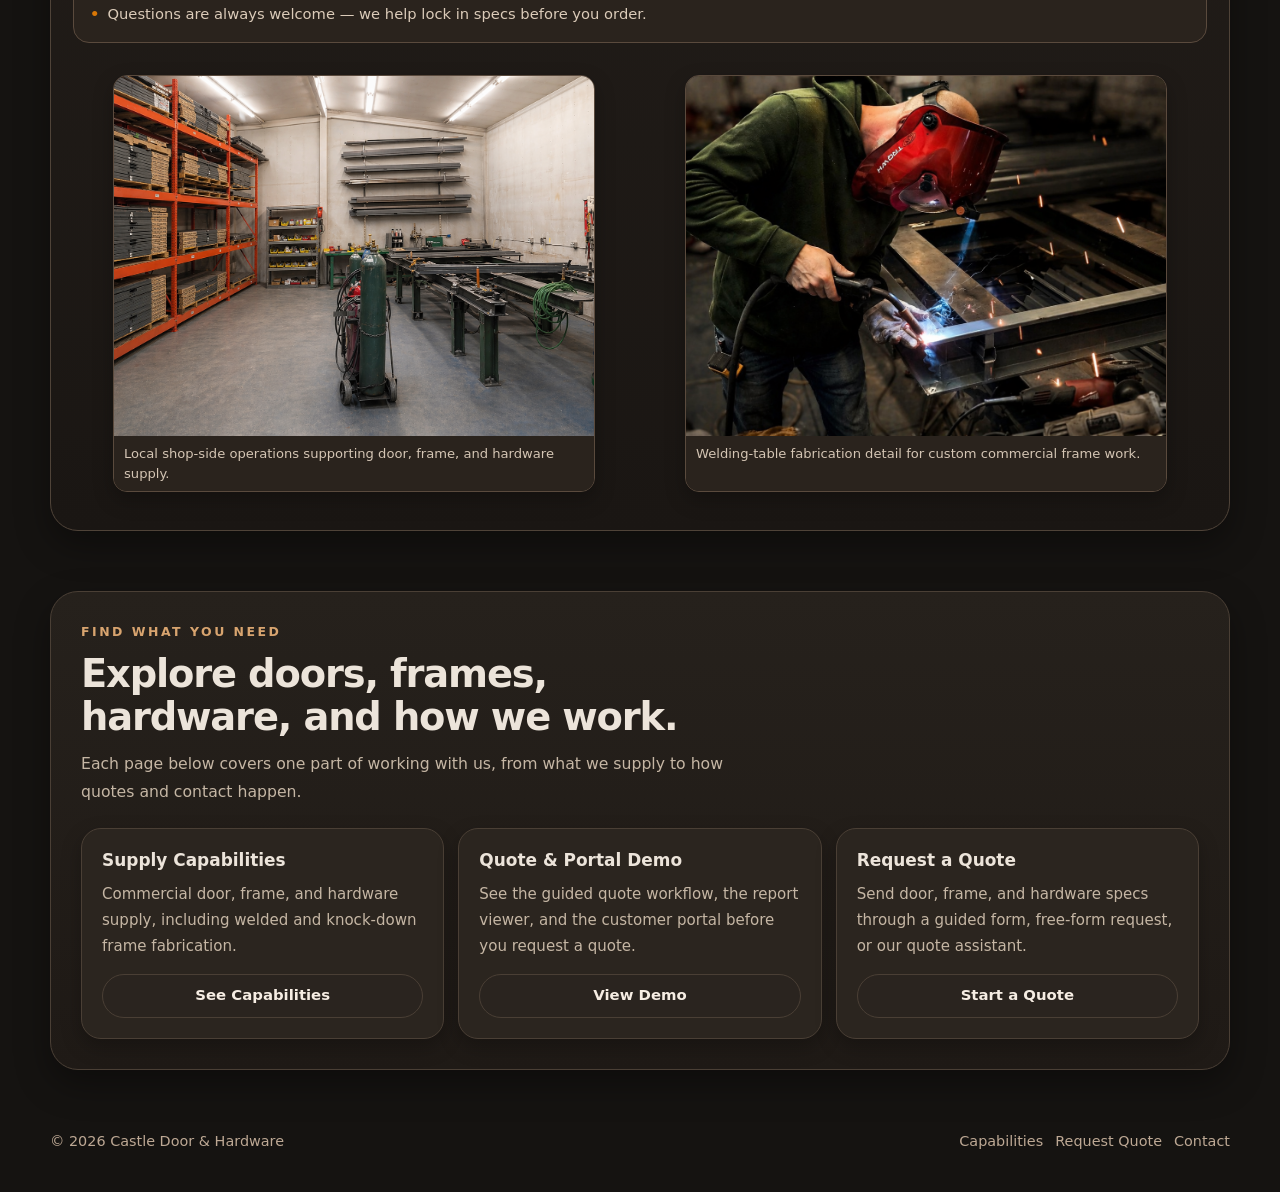
==== commit 00b80fc0: "Split single-page site into separate crawlable pages for SEO Break the anchor-scrolled sections (cap" ====
--- a/index.html
+++ b/index.html
@@ -5,1077 +5,37 @@
   <meta name="viewport" content="width=device-width, initial-scale=1" />
   <title>Castle Door &amp; Hardware | Commercial Door, Frame, and Hardware Supplier</title>
   <meta name="description" content="Castle Door & Hardware supplies commercial doors, frames, and hardware for contractors and facility teams, including in-shop welding and custom frame fabrication in Wichita and surrounding areas." />
-
-  <style>
-    :root {
-      --bg: #151311;
-      --surface: #24201c;
-      --surface-soft: #312a24;
-      --surface-dark: #0f0d0b;
-      --text: #ece4da;
-      --muted: #c5b6a4;
-      --line: #4a3f35;
-      --brand: #3a2d22;
-      --brand-strong: #241b15;
-      --brand-soft: #2b241e;
-      --accent: #8a643e;
-      --heat: #d07a2d;
-      --ok: #166534;
-      --warn: #92400e;
-      --radius-xl: 28px;
-      --radius-lg: 20px;
-      --radius-md: 14px;
-      --max: 1180px;
-      --shadow-md: 0 14px 34px rgba(0, 0, 0, 0.35);
-      --shadow-sm: 0 8px 20px rgba(0, 0, 0, 0.26);
-    }
-
-    * { box-sizing: border-box; }
-    html { scroll-behavior: smooth; }
-    body {
-      margin: 0;
-      font-family: Inter, "Segoe UI", system-ui, -apple-system, sans-serif;
-      color: var(--text);
-      background:
-        radial-gradient(900px 360px at 100% -10%, rgba(208, 122, 45, 0.12), transparent 60%),
-        radial-gradient(720px 320px at -10% 0%, rgba(117, 82, 47, 0.12), transparent 62%),
-        var(--bg);
-      line-height: 1.55;
-    }
-
-    h1, h2, h3, p { margin: 0; }
-    a { color: inherit; text-decoration: none; }
-
-    .container {
-      width: min(calc(100% - 32px), var(--max));
-      margin: 0 auto;
-    }
-
-    .site-header {
-      position: sticky;
-      top: 0;
-      z-index: 80;
-      backdrop-filter: blur(14px);
-      background: rgba(22, 18, 15, 0.9);
-      border-bottom: 1px solid rgba(90, 74, 61, 0.9);
-    }
-
-    .site-header__inner {
-      min-height: 72px;
-      display: flex;
-      align-items: center;
-      justify-content: space-between;
-      gap: 16px;
-    }
-
-    .brand {
-      display: flex;
-      align-items: center;
-      gap: 12px;
-      min-width: 0;
-    }
-
-    .brand__mark {
-      width: 44px;
-      height: 44px;
-      border-radius: 14px;
-      display: grid;
-      place-items: center;
-      font-weight: 800;
-      letter-spacing: 0.08em;
-      color: #fff;
-      background: linear-gradient(145deg, var(--brand), var(--accent));
-      box-shadow: 0 10px 20px rgba(0, 0, 0, 0.35);
-      flex-shrink: 0;
-    }
-
-    .brand__name {
-      font-size: .95rem;
-      font-weight: 800;
-      text-transform: uppercase;
-      letter-spacing: .14em;
-      white-space: nowrap;
-      overflow: hidden;
-      text-overflow: ellipsis;
-    }
-
-    .brand__sub {
-      margin-top: 2px;
-      color: var(--muted);
-      font-size: .8rem;
-      white-space: nowrap;
-      overflow: hidden;
-      text-overflow: ellipsis;
-    }
-
-    .nav {
-      display: flex;
-      align-items: center;
-      gap: 18px;
-      font-size: .92rem;
-      color: #d2c1ad;
-    }
-
-    .nav a {
-      padding: 10px 8px;
-      border-radius: 10px;
-      transition: background .2s ease, color .2s ease;
-    }
-
-    .nav a:hover {
-      background: rgba(255, 255, 255, 0.08);
-      color: #f6ede3;
-    }
-
-    .actions { display: flex; gap: 10px; }
-
-    .btn {
-      min-height: 44px;
-      display: inline-flex;
-      align-items: center;
-      justify-content: center;
-      gap: 8px;
-      padding: 0 17px;
-      border-radius: 999px;
-      border: 1px solid var(--line);
-      background: #2a241f;
-      color: #f6ede3;
-      font-weight: 650;
-      font-size: .93rem;
-      cursor: pointer;
-      white-space: nowrap;
-      transition: transform .18s ease, box-shadow .18s ease, background .18s ease;
-    }
-
-    .btn:hover {
-      transform: translateY(-1px);
-      box-shadow: var(--shadow-sm);
-      background: #362f28;
-    }
-
-    .btn--primary {
-      border-color: #6b5a4a;
-      color: #f8efe4;
-      background: linear-gradient(145deg, #5a3a22 0%, #8a4f1e 52%, #6a3410 100%);
-      box-shadow: 0 8px 20px rgba(0, 0, 0, 0.32);
-    }
-
-    .btn--primary:hover {
-      background: linear-gradient(145deg, #6a4527 0%, #9a5c22 50%, #7a3d12 100%);
-    }
-
-    .btn--primary:disabled {
-      background: linear-gradient(145deg, #47372b 0%, #5a4330 100%);
-      color: #d6c3ae;
-    }
-
-    .btn--bolt {
-      border-color: transparent;
-      color: #fff;
-      background: linear-gradient(145deg, #0f766e, #0b5f59);
-      box-shadow: 0 8px 20px rgba(15, 118, 110, 0.28);
-    }
-
-    .btn--bolt:hover {
-      background: linear-gradient(145deg, #0b5f59, #094f4a);
-    }
-
-    .hero {
-      padding: 30px 0 26px;
-    }
-
-    .hero__grid {
-      display: grid;
-      grid-template-columns: 1fr;
-      gap: 26px;
-      align-items: stretch;
-    }
-
-    .hero__left {
-      padding: 2px 0;
-    }
-
-    .eyebrow {
-      display: inline-flex;
-      align-items: center;
-      gap: 8px;
-      padding: 9px 14px;
-      border-radius: 999px;
-      border: 1px solid #5a4a3e;
-      background: var(--brand-soft);
-      color: #f0e1d1;
-      font-size: .84rem;
-      font-weight: 650;
-      margin-bottom: 14px;
-    }
-
-    .hero h1 {
-      font-size: clamp(2.1rem, 4.4vw, 3.55rem);
-      line-height: 1.03;
-      letter-spacing: -0.03em;
-      max-width: 17ch;
-    }
-
-    .hero__lead {
-      margin-top: 14px;
-      max-width: 62ch;
-      font-size: 1.03rem;
-      color: var(--muted);
-      line-height: 1.85;
-    }
-
-    .hero__cta {
-      display: flex;
-      flex-wrap: wrap;
-      gap: 12px;
-      margin-top: 20px;
-    }
-
-    .hero__points {
-      margin-top: 22px;
-      display: grid;
-      grid-template-columns: repeat(2, minmax(0, 1fr));
-      gap: 12px;
-    }
-
-    .point {
-      border: 1px solid var(--line);
-      background: #2a241f;
-      border-radius: 14px;
-      padding: 12px 14px;
-      font-size: .92rem;
-      color: #ddcfbf;
-      box-shadow: var(--shadow-sm);
-    }
-
-    .hero-card {
-      border: 1px solid #5a4a3d;
-      border-radius: var(--radius-xl);
-      background: linear-gradient(180deg, #2b251f, #221d19);
-      box-shadow: var(--shadow-md);
-      padding: 20px;
-      display: grid;
-      gap: 12px;
-    }
-
-    .hero-card__head {
-      display: flex;
-      justify-content: space-between;
-      align-items: flex-start;
-      gap: 12px;
-      padding-bottom: 12px;
-      border-bottom: 1px solid #5a4a3d;
-    }
-
-    .hero-card__label {
-      font-size: .74rem;
-      letter-spacing: .2em;
-      text-transform: uppercase;
-      color: #ceb9a4;
-    }
-
-    .hero-card__title {
-      margin-top: 4px;
-      font-size: 1.15rem;
-      font-weight: 700;
-    }
-
-    .hero-card__badge {
-      border-radius: 999px;
-      padding: 7px 10px;
-      border: 1px solid #6e553f;
-      background: #31271f;
-      color: #f0c494;
-      font-size: .78rem;
-      font-weight: 700;
-      white-space: nowrap;
-    }
-
-    .hero-grid {
-      display: grid;
-      grid-template-columns: repeat(2, minmax(0, 1fr));
-      gap: 10px;
-    }
-
-    .hero-tile {
-      border: 1px solid #5a4a3d;
-      border-radius: 14px;
-      padding: 12px;
-      background: rgba(44, 37, 31, 0.9);
-    }
-
-    .hero-tile__k {
-      font-size: .72rem;
-      letter-spacing: .12em;
-      text-transform: uppercase;
-      color: #64748b;
-    }
-
-    .hero-tile__v {
-      margin-top: 6px;
-      font-size: .95rem;
-      font-weight: 700;
-      color: #f2e3d3;
-    }
-
-    .hero-note {
-      border: 1px dashed #6b5846;
-      border-radius: 14px;
-      padding: 12px;
-      color: #dbc9b7;
-      font-size: .92rem;
-      background: rgba(41, 34, 28, 0.9);
-      line-height: 1.7;
-    }
-
-    .local-proof {
-      margin-top: 18px;
-      border: 1px solid #4f4338;
-      border-radius: var(--radius-xl);
-      background: linear-gradient(180deg, #221d19, #1a1613);
-      box-shadow: var(--shadow-md);
-      padding: 22px;
-      display: grid;
-      grid-template-columns: 1fr;
-      gap: 16px;
-      align-items: start;
-    }
-
-    .hero-focus-photo {
-      margin-bottom: 18px;
-      border-radius: var(--radius-xl);
-      overflow: hidden;
-      border: 1px solid #5b4a3b;
-      box-shadow: 0 16px 42px rgba(11, 18, 32, 0.28);
-      background: #0f0d0b;
-      position: relative;
-    }
-
-    .hero-focus-photo::before {
-      content: "";
-      position: absolute;
-      inset: 0;
-      background:
-        linear-gradient(95deg, rgba(9, 7, 6, 0.64), rgba(9, 7, 6, 0.2) 50%, rgba(9, 7, 6, 0.62));
-      pointer-events: none;
-      z-index: 1;
-    }
-
-    .hero-focus-photo img {
-      width: 100%;
-      height: clamp(280px, 49vw, 600px);
-      object-fit: cover;
-      object-position: center 35%;
-      display: block;
-    }
-
-    .hero-focus-photo__caption {
-      position: absolute;
-      left: 14px;
-      right: 14px;
-      bottom: 14px;
-      padding: 10px 12px;
-      border-radius: 12px;
-      background: rgba(9, 7, 6, 0.78);
-      color: #fff;
-      font-size: .9rem;
-      line-height: 1.45;
-      border: 1px solid rgba(255, 255, 255, 0.24);
-      backdrop-filter: blur(3px);
-      z-index: 2;
-    }
-
-    .local-proof__story {
-      border: 1px solid #5a4a3d;
-      border-radius: 16px;
-      background: #2a231d;
-      padding: 16px;
-    }
-
-    .local-proof__story h3 {
-      margin: 6px 0 8px;
-      font-size: 1.22rem;
-      line-height: 1.3;
-    }
-
-    .local-proof__story p {
-      color: #d5c7b7;
-      line-height: 1.75;
-      font-size: .95rem;
-    }
-
-    .proof-points {
-      margin-top: 10px;
-      display: grid;
-      gap: 8px;
-      color: #dbcbb9;
-      font-size: .92rem;
-    }
-
-    .proof-points div::before {
-      content: "•";
-      color: #d97706;
-      margin-right: 8px;
-      font-weight: 700;
-    }
-
-    .local-proof__photos {
-      display: grid;
-      grid-template-columns: repeat(2, minmax(0, 1fr));
-      gap: 10px;
-    }
-
-    .trust-photo {
-      border-radius: 14px;
-      overflow: hidden;
-      border: 1px solid #5a4a3d;
-      background: #27211c;
-      box-shadow: var(--shadow-sm);
-      display: grid;
-      grid-template-rows: 150px auto;
-    }
-
-    .trust-photo--secondary {
-      grid-template-rows: 360px auto;
-    }
-
-    .trust-photo img {
-      width: 100%;
-      height: 100%;
-      object-fit: cover;
-      display: block;
-    }
-
-    .trust-photo figcaption {
-      font-size: .82rem;
-      color: #d4c5b4;
-      line-height: 1.5;
-      padding: 8px 10px;
-      background: #2a231d;
-    }
-
-    section.block {
-      padding: 34px 0;
-    }
-
-    .panel {
-      border: 1px solid var(--line);
-      border-radius: var(--radius-xl);
-      background: linear-gradient(180deg, #26211c, #1f1a16);
-      box-shadow: var(--shadow-md);
-      padding: 30px;
-    }
-
-    .section-kicker {
-      font-size: .78rem;
-      text-transform: uppercase;
-      letter-spacing: .2em;
-      color: #d8a46f;
-      font-weight: 700;
-    }
-
-    .section-title {
-      margin-top: 10px;
-      font-size: clamp(1.85rem, 3vw, 2.65rem);
-      line-height: 1.12;
-      letter-spacing: -0.03em;
-      max-width: 24ch;
-    }
-
-    .section-copy {
-      margin-top: 12px;
-      color: var(--muted);
-      line-height: 1.8;
-      max-width: 66ch;
-      font-size: .98rem;
-    }
-
-    .cards-3 {
-      margin-top: 22px;
-      display: grid;
-      grid-template-columns: repeat(3, minmax(0, 1fr));
-      gap: 14px;
-    }
-
-    .card {
-      border: 1px solid var(--line);
-      border-radius: var(--radius-lg);
-      background: #2b251f;
-      padding: 20px;
-      box-shadow: var(--shadow-sm);
-    }
-
-    .card h3 {
-      font-size: 1.06rem;
-      line-height: 1.35;
-    }
-
-    .card p {
-      margin-top: 10px;
-      color: var(--muted);
-      line-height: 1.72;
-      font-size: .94rem;
-    }
-
-    .card .btn {
-      margin-top: 14px;
-      width: 100%;
-    }
-
-    .demo-slider {
-      margin-top: 10px;
-      border: 1px solid var(--line);
-      border-radius: 12px;
-      overflow: hidden;
-      background: #1f1a16;
-    }
-
-    .demo-slider__viewport {
-      position: relative;
-      aspect-ratio: 16 / 9;
-      background: #2b251f;
-      min-height: 320px;
-    }
-
-    .demo-slider__viewport img {
-      width: 100%;
-      height: 100%;
-      object-fit: contain;
-      object-position: center center;
-      display: block;
-    }
-
-    .split {
-      display: grid;
-      grid-template-columns: repeat(2, minmax(0, 1fr));
-      gap: 16px;
-    }
-
-    .list {
-      margin-top: 14px;
-      display: grid;
-      gap: 10px;
-    }
-
-    .list-item {
-      display: flex;
-      align-items: flex-start;
-      gap: 10px;
-      color: #d8c7b4;
-      font-size: .94rem;
-      line-height: 1.65;
-    }
-
-    .list-item::before {
-      content: "";
-      width: 10px;
-      height: 10px;
-      margin-top: 7px;
-      border-radius: 999px;
-      flex-shrink: 0;
-      background: linear-gradient(145deg, var(--brand), var(--accent));
-    }
-
-    .pathways-details {
-      margin-top: 12px;
-      border: 1px solid var(--line);
-      border-radius: 12px;
-      background: #2b251f;
-      padding: 10px 12px;
-    }
-
-    .pathways-details summary {
-      cursor: pointer;
-      font-weight: 700;
-      color: #e2b07b;
-      list-style: none;
-      display: inline-flex;
-      align-items: center;
-      gap: 8px;
-    }
-
-    .pathways-details summary::-webkit-details-marker {
-      display: none;
-    }
-
-    .pathways-details summary::before {
-      content: "▸";
-      font-size: .9rem;
-      line-height: 1;
-      transition: transform .15s ease;
-    }
-
-    .pathways-details[open] summary::before {
-      transform: rotate(90deg);
-    }
-
-    .timeline {
-      margin-top: 22px;
-      display: grid;
-      gap: 12px;
-    }
-
-    .quote-grid {
-      margin-top: 18px;
-      display: grid;
-      grid-template-columns: 1.15fr .85fr;
-      gap: 16px;
-      align-items: start;
-    }
-
-    .quote-form {
-      border: 1px solid var(--line);
-      border-radius: var(--radius-lg);
-      background: #2b251f;
-      padding: 18px;
-      box-shadow: var(--shadow-sm);
-    }
-
-    .quote-form__modes {
-      display: grid;
-      grid-template-columns: repeat(2, minmax(0, 1fr));
-      gap: 10px;
-      margin-bottom: 14px;
-    }
-
-    .mode-pill {
-      border: 1px solid var(--line);
-      border-radius: 12px;
-      padding: 10px;
-      background: #2f2923;
-      font-size: .9rem;
-      color: #e6d8ca;
-      cursor: pointer;
-      display: flex;
-      gap: 8px;
-      align-items: center;
-    }
-
-    .mode-pill input { margin: 0; }
-
-    .form-grid {
-      display: grid;
-      grid-template-columns: repeat(2, minmax(0, 1fr));
-      gap: 10px;
-    }
-
-    .field {
-      display: grid;
-      gap: 6px;
-    }
-
-    .field label {
-      font-size: .83rem;
-      color: #e0d1c1;
-      font-weight: 600;
-    }
-
-    .field input,
-    .field select,
-    .field textarea {
-      width: 100%;
-      border: 1px solid var(--line);
-      border-radius: 10px;
-      background: #2b241f;
-      padding: 10px 11px;
-      font: inherit;
-      color: var(--text);
-    }
-
-    .field textarea {
-      min-height: 110px;
-      resize: vertical;
-    }
-
-    .check-row {
-      display: flex;
-      align-items: center;
-      gap: 8px;
-      min-height: 42px;
-      color: #ddcfbf;
-      font-size: .92rem;
-      font-weight: 600;
-    }
-
-    .check-row input { margin: 0; }
-
-    .check-row--tight {
-      gap: 0;
-      min-height: auto;
-      font-weight: 500;
-    }
-
-    .vision-wrap {
-      margin-top: 10px;
-      border: 1px solid var(--line);
-      border-radius: 14px;
-      background: #2a241f;
-      padding: 12px;
-    }
-
-    .vision-kicker {
-      font-size: .82rem;
-      color: #dfc8af;
-      font-weight: 600;
-      margin-bottom: 8px;
-    }
-
-    .vision-image {
-      margin-top: 8px;
-    }
-
-    .vision-image img {
-      width: 100%;
-      display: block;
-      height: auto;
-    }
-
-    .vision-note {
-      margin-top: 8px;
-      color: #c7b8a8;
-      font-size: .83rem;
-      line-height: 1.6;
-    }
-
-    .hidden { display: none !important; }
-
-    .full { grid-column: 1 / -1; }
-
-    .quote-panel {
-      border: 1px solid #5a4a3d;
-      border-radius: var(--radius-lg);
-      background: linear-gradient(180deg, #2b251f, #221d19);
-      padding: 18px;
-    }
-
-    .quote-data-list {
-      margin-top: 10px;
-      display: grid;
-      gap: 8px;
-      font-size: .92rem;
-      color: #e2d2c2;
-      list-style: none;
-      padding: 0;
-    }
-
-    .quote-data-item {
-      display: grid;
-      grid-template-columns: 1fr auto;
-      gap: 10px;
-      align-items: center;
-      border: 1px solid #5a4a3d;
-      border-radius: 10px;
-      padding: 8px 10px;
-      background: #2d261f;
-    }
-
-    .quote-data-item__label {
-      color: #e2d2c2;
-      line-height: 1.45;
-    }
-
-    .quote-data-item__value {
-      font-size: .75rem;
-      letter-spacing: .08em;
-      text-transform: uppercase;
-      border-radius: 999px;
-      padding: 4px 8px;
-      border: 1px solid #6f563f;
-      color: #f2c79d;
-      background: #3b2d22;
-      white-space: nowrap;
-    }
-
-    .quote-data-summary {
-      margin-top: 10px;
-      color: #c7b8a8;
-      font-size: .83rem;
-      line-height: 1.6;
-    }
-
-    .form-message {
-      margin-top: 10px;
-      font-size: .9rem;
-      color: #ddcfbf;
-      min-height: 1.2em;
-    }
-
-    .form-message.ok { color: #166534; }
-    .form-message.err { color: #b91c1c; }
-
-    .chatbot-box {
-      margin-bottom: 12px;
-      border: 1px solid #5a4a3d;
-      border-radius: 14px;
-      background: linear-gradient(180deg, #2b251f, #221d19);
-      padding: 12px;
-      display: grid;
-      gap: 8px;
-    }
-
-    .chatbot-log {
-      border: 1px solid var(--line);
-      border-radius: 10px;
-      background: #2a241f;
-      max-height: 220px;
-      overflow: auto;
-      padding: 8px;
-      display: grid;
-      gap: 8px;
-    }
-
-    .chatbot-msg {
-      border: 1px solid var(--line);
-      border-radius: 10px;
-      padding: 8px 10px;
-      background: #2d261f;
-      font-size: .88rem;
-      line-height: 1.5;
-      white-space: pre-wrap;
-    }
-
-    .chatbot-msg.user {
-      background: #3a2e22;
-      border-color: #6b553f;
-    }
-
-    .chatbot-actions {
-      display: flex;
-      gap: 8px;
-      flex-wrap: wrap;
-    }
-
-    .chatbot-note {
-      color: var(--muted);
-      font-size: .82rem;
-      line-height: 1.5;
-    }
-
-    .quote-entry {
-      margin-top: 14px;
-      display: grid;
-      gap: 10px;
-    }
-
-    .quote-options {
-      display: grid;
-      grid-template-columns: repeat(3, minmax(0, 1fr));
-      gap: 10px;
-    }
-
-    .quote-option {
-      border: 1px solid var(--line);
-      border-radius: 12px;
-      background: #2c261f;
-      padding: 12px;
-      text-align: left;
-      cursor: pointer;
-      color: #ddcfbf;
-      font-size: .9rem;
-      line-height: 1.5;
-    }
-
-    .quote-option.active {
-      border-color: #916540;
-      background: #3b2d22;
-      color: #f2c79d;
-    }
-
-    .step {
-      border: 1px solid #5a4a3d;
-      border-radius: 14px;
-      padding: 14px;
-      background: #29221d;
-      display: grid;
-      grid-template-columns: auto 1fr;
-      gap: 12px;
-      align-items: flex-start;
-    }
-
-    .step__n {
-      width: 28px;
-      height: 28px;
-      border-radius: 999px;
-      display: grid;
-      place-items: center;
-      background: #3a3027;
-      color: #efbc8a;
-      border: 1px solid #6f563f;
-      font-size: .82rem;
-      font-weight: 700;
-      margin-top: 2px;
-    }
-
-    .step h3 {
-      font-size: .98rem;
-      margin: 0;
-    }
-
-    .step p {
-      margin-top: 6px;
-      color: var(--muted);
-      font-size: .92rem;
-      line-height: 1.65;
-    }
-
-    .contact-panel {
-      background: linear-gradient(180deg, #2a241f, #1f1a16);
-    }
-
-    .contact-grid {
-      display: grid;
-      grid-template-columns: 1.1fr .9fr;
-      gap: 20px;
-      align-items: stretch;
-    }
-
-    .contact-card {
-      border: 1px solid #5a4a3d;
-      border-radius: var(--radius-lg);
-      background: #29221d;
-      padding: 18px;
-    }
-
-    .map-card {
-      border: 1px solid #5a4a3d;
-      border-radius: var(--radius-lg);
-      overflow: hidden;
-      background: #29221d;
-      min-height: 280px;
-      box-shadow: var(--shadow-sm);
-      margin-top: 14px;
-    }
-
-    .map-card iframe {
-      width: 100%;
-      min-height: 280px;
-      border: 0;
-      display: block;
-    }
-
-    .contact-meta {
-      margin-top: 14px;
-      display: grid;
-      gap: 8px;
-      font-size: .93rem;
-      color: #d8c7b4;
-    }
-
-    .contact-actions {
-      display: grid;
-      align-content: start;
-      gap: 10px;
-    }
-
-    .modal {
-      position: fixed;
-      inset: 0;
-      z-index: 120;
-      display: none;
-      align-items: center;
-      justify-content: center;
-      padding: 16px;
-      background: rgba(8, 6, 5, 0.7);
-    }
-
-    .modal[aria-hidden="false"] { display: flex; }
-
-    .modal__card {
-      width: min(640px, calc(100vw - 24px));
-      max-height: calc(100vh - 24px);
-      overflow: auto;
-      border: 1px solid #5a4a3d;
-      border-radius: var(--radius-lg);
-      background: #25201b;
-      box-shadow: var(--shadow-md);
-      padding: 18px;
-    }
-
-    .modal__head {
-      display: flex;
-      align-items: center;
-      justify-content: space-between;
-      gap: 10px;
-      margin-bottom: 10px;
-    }
-
-    .modal__title {
-      font-size: 1.08rem;
-      font-weight: 700;
-      color: #f2e6d8;
-    }
-
-    .icon-btn {
-      border: 1px solid var(--line);
-      border-radius: 999px;
-      background: #2b241f;
-      width: 36px;
-      height: 36px;
-      font-size: 1.1rem;
-      line-height: 1;
-      cursor: pointer;
-      color: #f2e6d8;
-    }
-
-    .footer {
-      padding: 26px 0 40px;
-      color: #bda894;
-      font-size: .9rem;
-      display: flex;
-      flex-wrap: wrap;
-      align-items: center;
-      justify-content: space-between;
-      gap: 12px;
-    }
-
-    .footer-links {
-      display: flex;
-      flex-wrap: wrap;
-      gap: 12px;
-    }
-
-    .footer-links a:hover { color: #f2e6d8; }
-
-    @media (max-width: 1040px) {
-      .hero__grid,
-      .cards-3,
-      .split,
-      .contact-grid,
-      .quote-grid {
-        grid-template-columns: 1fr;
-      }
-
-      .local-proof {
-        grid-template-columns: 1fr;
-      }
-
-      .section-title { max-width: none; }
-    }
-
-    @media (max-width: 860px) {
-      .nav { display: none; }
-      .hero { padding-top: 32px; }
-      .hero__points,
-      .hero-grid,
-      .local-proof__photos { grid-template-columns: 1fr; }
-      .actions .btn:nth-child(2) { display: none; }
-      .quote-form__modes,
-      .form-grid,
-      .quote-options { grid-template-columns: 1fr; }
-    }
-
-    @media (max-width: 560px) {
-      .container { width: min(calc(100% - 22px), var(--max)); }
-      .brand__name { font-size: .82rem; }
-      .panel { padding: 20px; }
-      .hero h1 { max-width: none; }
-    }
-  </style>
+  <link rel="canonical" href="https://castledoorict.com/" />
+  <meta property="og:type" content="website" />
+  <meta property="og:title" content="Castle Door & Hardware | Commercial Door, Frame, and Hardware Supplier" />
+  <meta property="og:description" content="Commercial door, frame, and hardware supply for contractors and facility teams in Wichita, with in-shop welding and custom frame fabrication." />
+  <meta property="og:url" content="https://castledoorict.com/" />
+  <link rel="stylesheet" href="assets/site.css" />
+  <script type="application/ld+json">
+  {
+    "@context": "https://schema.org",
+    "@type": "HardwareStore",
+    "name": "Castle Door & Hardware",
+    "url": "https://castledoorict.com/",
+    "email": "Cameron@castledoorandhardware.com",
+    "telephone": "+1-316-832-0300",
+    "address": {
+      "@type": "PostalAddress",
+      "streetAddress": "3515 N Santa Fe",
+      "addressLocality": "Wichita",
+      "addressRegion": "KS",
+      "postalCode": "67219",
+      "addressCountry": "US"
+    },
+    "openingHours": "Mo-Fr 07:30-16:30",
+    "areaServed": "Wichita, KS and surrounding area"
+  }
+  </script>
 </head>
 <body>
   <header class="site-header">
     <div class="container site-header__inner">
-      <a class="brand" href="#top" aria-label="Castle Door and Hardware home">
+      <a class="brand" href="index.html" aria-label="Castle Door and Hardware home">
         <div class="brand__mark">CD</div>
         <div>
           <div class="brand__name">Castle Door &amp; Hardware</div>
@@ -1084,10 +44,10 @@
       </a>
 
       <div class="actions">
-        <a class="btn" href="#pathways">Capabilities</a>
-        <a class="btn" href="#demo">Demo</a>
-        <a class="btn" href="#quote">Request a Quote</a>
-        <a class="btn" href="#contact">Contact</a>
+        <a class="btn" href="capabilities.html">Capabilities</a>
+        <a class="btn" href="demo.html">Demo</a>
+        <a class="btn" href="quote.html">Request a Quote</a>
+        <a class="btn" href="contact.html">Contact</a>
       </div>
     </div>
   </header>
@@ -1113,8 +73,8 @@
           </p>
 
           <div class="hero__cta">
-            <a class="btn" href="#quote">Request a Supply Quote</a>
-            <a class="btn" href="#pathways">See Supply Capabilities</a>
+            <a class="btn" href="quote.html">Request a Supply Quote</a>
+            <a class="btn" href="capabilities.html">See Supply Capabilities</a>
           </div>
 
           <div class="hero__points" aria-label="Platform highlights">
@@ -1156,1081 +116,48 @@
       </div>
     </section>
 
-    <section class="block" id="pathways">
+    <section class="block" id="explore">
       <div class="container panel">
-        <div class="section-kicker">Supply capabilities</div>
-        <h2 class="section-title">Commercial openings supply built for contractors and facility teams.</h2>
+        <div class="section-kicker">Find what you need</div>
+        <h2 class="section-title">Explore doors, frames, hardware, and how we work.</h2>
         <p class="section-copy">
-          We focus on supplying complete openings with practical spec support and fast quote coordination.
-          No service dispatch workflow—just reliable product supply and fabrication support.
+          Each page below covers one part of working with us, from what we supply to how quotes and contact happen.
         </p>
-        <details class="pathways-details">
-          <summary>See what we supply</summary>
-          <div class="list" style="margin-top:10px;">
-            <div class="list-item">Commercial hollow metal and wood door supply.</div>
-            <div class="list-item">Frame options including welded and knock-down configurations.</div>
-            <div class="list-item">Hardware package planning with field-practical recommendations.</div>
-          </div>
-        </details>
 
         <div class="cards-3">
           <article class="card">
-            <h3>Door Supply</h3>
-            <p>Commercial door options for replacement and new openings with quote-ready sizing support.</p>
-            <a class="btn" href="#quote">Request Door Quote</a>
+            <h3>Supply Capabilities</h3>
+            <p>Commercial door, frame, and hardware supply, including welded and knock-down frame fabrication.</p>
+            <a class="btn" href="capabilities.html">See Capabilities</a>
           </article>
 
           <article class="card">
-            <h3>Frame Supply &amp; Fabrication</h3>
-            <p>Stock and custom frame paths, including welding-table fabrication for special conditions.</p>
-            <a class="btn" href="#quote">Request Frame Quote</a>
+            <h3>Quote &amp; Portal Demo</h3>
+            <p>See the guided quote workflow, the report viewer, and the customer portal before you request a quote.</p>
+            <a class="btn" href="demo.html">View Demo</a>
           </article>
 
           <article class="card">
-            <h3>Hardware Supply</h3>
-            <p>Hardware sets and prep guidance aligned to opening conditions and project requirements.</p>
-            <a class="btn" href="#quote">Request Hardware Quote</a>
-          </article>
-        </div>
-      </div>
-    </section>
-
-    <section class="block" id="demo">
-      <div class="container panel">
-        <div class="section-kicker">Shop-focused process</div>
-        <h2 class="section-title">From quote to supply: practical, direct, and built around your opening specs.</h2>
-        <p class="section-copy">
-          We review your opening details, lock in supply specs, and coordinate doors, frames, and hardware through one team.
-          If a frame is not in stock, we can fabricate it in-house.
-        </p>
-
-        <div class="cards-3" style="grid-template-columns: repeat(2, minmax(0, 1fr));">
-          <article class="card" style="grid-column: 1 / -1;">
-            <h3>Supply Quote Workflow</h3>
-            <p style="margin-bottom:10px;"><img src="assets/weld2.png" alt="Shop welding and frame prep work" loading="lazy" style="width:100%; border-radius:10px; border:1px solid var(--line);" /></p>
-            <p>Use guided fields or the assistant to submit frame size, depth, and contact details for a fast quote turnaround.</p>
-            <a class="btn" href="#quote">Start Quote Intake</a>
-          </article>
-
-          <article class="card">
-            <h3>Report Viewer Demo</h3>
-            <div
-              class="demo-slider"
-              data-slider
-              data-autoplay="true"
-              data-interval="4200"
-              data-images='[{"src":"assets/report1.png","alt":"Report Viewer demo screenshot 1"},{"src":"assets/report2.png","alt":"Report Viewer demo screenshot 2"},{"src":"assets/report3.png","alt":"Report Viewer demo screenshot 3"}]'>
-              <div class="demo-slider__viewport">
-                <img src="assets/report1.png" alt="Report Viewer demo screenshot 1" loading="lazy" />
-              </div>
-            </div>
-            <p style="margin:0 0 8px; color:var(--muted);">Shows what a customer sees after opening a report link: status, door details, PDFs, and related report context in one place.</p>
-            <p style="margin:0; color:var(--muted);">Benefit: teams can validate readability, shareability, and confidence in the delivered inspection/report evidence experience.</p>
-            <div style="margin-top:10px;"><a class="btn" href="https://r.castledoorict.com/reports/p0bwkg/09in5f/co1?scope=all">Open Demo Report Viewer</a></div>
-          </article>
-
-          <article class="card">
-            <h3>Portal Demo</h3>
-            <div
-              class="demo-slider"
-              data-slider
-              data-autoplay="true"
-              data-interval="4600"
-              data-images='[{"src":"assets/Portal1.png","alt":"Portal demo screenshot 1"},{"src":"assets/Portal2.png","alt":"Portal demo screenshot 2"},{"src":"assets/Portal3.png","alt":"Portal demo screenshot 3"}]'>
-              <div class="demo-slider__viewport">
-                <img src="assets/Portal1.png" alt="Portal demo screenshot 1" loading="lazy" />
-              </div>
-            </div>
-            <p style="margin:0 0 8px; color:var(--muted);">Shows the secured portal workflow used for customer-side operations, including guided access and business-context actions.</p>
-            <p style="margin:0; color:var(--muted);">Benefit: gives customers and internal teams a clean path for controlled access, communication, and task handling without exposing admin internals.</p>
-            <div style="margin-top:10px;"><a class="btn" href="https://castledoorict.com/portal?biz=p0bwkg">Open Demo Portal</a></div>
-          </article>
-        </div>
-      </div>
-    </section>
-
-    <section class="block" id="quote">
-      <div class="container panel">
-        <div class="section-kicker">Request Quote</div>
-        <h2 class="section-title">Build your quote your way: guided selections or free-form details.</h2>
-        <p class="section-copy">
-          Send a quote request directly to our team. Choose a guided step-by-step builder for door and frame specs,
-          or use the free-form option if you already have a custom scope.
-        </p>
-
-        <div class="quote-entry" id="quoteEntry">
-          <button class="btn btn--primary" id="quoteStartBtn" type="button">Request a Quote</button>
-          <div class="quote-options hidden" id="quoteEntryOptions" aria-label="Quote request options">
-            <button class="quote-option" type="button" data-quote-experience="freeform">
-              <strong>1) I know what I want</strong><br/>
-              Free-form request. You type your scope and send.
-            </button>
-            <button class="quote-option" type="button" data-quote-experience="guided">
-              <strong>2) I kinda know what I want</strong><br/>
-              Guided form with practical questions and drop-downs.
-            </button>
-            <button class="quote-option" type="button" data-quote-experience="assistant">
-              <strong>3) Try our AI assistant</strong><br/>
-              Chat assistant helps you discover what you need.
-            </button>
-          </div>
-        </div>
-
-        <div class="quote-grid hidden" id="quoteBodyWrap">
-          <form id="quoteForm" class="quote-form" novalidate>
-            <div class="chatbot-box hidden" id="chatbotBox" aria-label="Quote assistant chatbot">
-              <div class="section-kicker" style="letter-spacing:.12em;">Assistant (BETA)</div>
-              <div class="chatbot-note">
-                Not sure what you need? Use this assistant and then submit directly from chat.
-              </div>
-              <div id="chatbotLog" class="chatbot-log" aria-live="polite"></div>
-              <textarea id="chatbotInput" placeholder="Type your project details or answer the assistant question..."></textarea>
-              <div class="chatbot-actions">
-                <button class="btn" id="chatbotSend" type="button">Send to Assistant</button>
-                <button class="btn btn--primary" id="chatbotSubmit" type="button" disabled>Submit Assistant Quote</button>
-              </div>
-              <div id="chatbotStatus" class="form-message" aria-live="polite"></div>
-            </div>
-
-            <div class="quote-form__modes" id="quoteModePills" role="radiogroup" aria-label="Quote request type">
-              <label class="mode-pill">
-                <input type="radio" name="quoteMode" value="guided" checked />
-                <span>Guided build (door/frame selections)</span>
-              </label>
-              <label class="mode-pill">
-                <input type="radio" name="quoteMode" value="custom" />
-                <span>Free-form custom request</span>
-              </label>
-            </div>
-
-            <div class="form-grid" id="manualContactFields">
-              <div class="field">
-                <label for="qName">Name</label>
-                <input id="qName" name="name" required />
-              </div>
-              <div class="field">
-                <label for="qEmail">Email</label>
-                <input id="qEmail" name="email" type="email" required />
-              </div>
-              <div class="field">
-                <label for="qPhone">Phone</label>
-                <input id="qPhone" name="phone" type="tel" />
-              </div>
-              <div class="field">
-                <label for="qCompany">Company</label>
-                <input id="qCompany" name="company" />
-              </div>
-            </div>
-
-            <div id="guidedFields" class="form-grid" style="margin-top:10px;">
-              <div class="field">
-                <label for="qFrameWidth">Frame width (inches)</label>
-                <input id="qFrameWidth" name="frameWidthIn" type="number" min="18" max="144" step="0.125" placeholder="e.g. 36" />
-              </div>
-              <div class="field">
-                <label for="qFrameHeight">Frame height (inches)</label>
-                <input id="qFrameHeight" name="frameHeightIn" type="number" min="48" max="120" step="0.125" placeholder="e.g. 84" />
-              </div>
-              <div class="field">
-                <label for="qDoorType">Door type</label>
-                <select id="qDoorType" name="doorType">
-                  <option value="">Select...</option>
-                  <option>Hollow metal</option>
-                  <option>Wood</option>
-                </select>
-              </div>
-              <div class="field hidden" id="woodSpeciesField">
-                <label for="qWoodSpecies">Wood species</label>
-                <select id="qWoodSpecies" name="woodSpecies">
-                  <option value="">Select...</option>
-                  <option>Birch</option>
-                  <option>Maple</option>
-                  <option>Oak</option>
-                </select>
-              </div>
-              <div class="field">
-                <label for="qFrameType">Frame type (optional)</label>
-                <select id="qFrameType" name="frameType">
-                  <option value="">Select...</option>
-                  <option>Welded frame</option>
-                  <option>Knock-down frame</option>
-                  <option>Existing frame reuse</option>
-                </select>
-              </div>
-              <div class="field">
-                <label for="qFrameDepth">Frame depth</label>
-                <select id="qFrameDepth" name="frameDepth">
-                  <option value="">Select...</option>
-                  <option>5-3/4</option>
-                  <option>8-1/4</option>
-                  <option>Other</option>
-                  <option>Unknown</option>
-                </select>
-              </div>
-              <div class="field">
-                <label for="qFireRated">Fire rated</label>
-                <label class="check-row check-row--tight" for="qFireRated" aria-label="Fire rated opening">
-                  <input id="qFireRated" name="fireRated" type="checkbox" />
-                  Fire-rated opening
-                </label>
-              </div>
-              <div class="field hidden" id="wallTypeField">
-                <label for="qWallType">Wall type / opening details</label>
-                <input id="qWallType" name="wallTypeDetails" placeholder="e.g. Metal stud, 5/8 sheetrock both sides" />
-              </div>
-              <div class="field">
-                <label for="qTimeline">Target timeline</label>
-                <input id="qTimeline" name="timeline" placeholder="e.g. Need installed in 4-6 weeks" />
-              </div>
-              <div class="field full">
-                <label for="qGuidedNotes">Project notes</label>
-                <textarea id="qGuidedNotes" name="guidedNotes" placeholder="Opening details, site notes, priorities..."></textarea>
-              </div>
-            </div>
-
-            <div class="vision-wrap" id="visionKitWrap">
-              <div class="vision-kicker">Vision kit reference</div>
-              <label class="check-row" for="qNeedsVisionKit">
-                <input id="qNeedsVisionKit" name="needsVisionKitReference" type="checkbox" />
-                <span>Show vision kit style chart (A-H)</span>
-              </label>
-              <div class="vision-image hidden" id="visionReferenceImage">
-                <img
-                  src="assets/vision-kit-reference.png"
-                  alt="Vision kit reference chart with options A through H"
-                />
-              </div>
-              <div class="vision-note">Check the box to open the standard vision kit chart image.</div>
-            </div>
-
-            <div id="customFields" class="form-grid" style="display:none; margin-top:10px;">
-              <div class="field full">
-                <label for="qCustomScope">Describe your quote request</label>
-                <textarea id="qCustomScope" name="customScope" placeholder="Type your scope, counts, materials, and timing."></textarea>
-              </div>
-            </div>
-
-            <input id="qQuoteRep" name="quoteRep" type="hidden" value="cameron" />
-
-            <div id="qManualSubmitRow" style="display:flex; gap:10px; flex-wrap:wrap; margin-top:12px;">
-              <button class="btn btn--primary" id="qSubmit" type="submit">Send Quote Request</button>
-            </div>
-            <div id="qMessage" class="form-message" aria-live="polite"></div>
-          </form>
-
-          <aside class="quote-panel hidden" id="quoteInfoPanel" aria-label="Quote request help">
-            <div class="section-kicker" style="letter-spacing:.14em;">What to include</div>
-            <h3 style="margin-top:8px; font-size:1.1rem;">Live quote intake details.</h3>
-            <ul class="quote-data-list" id="quoteDataList" aria-live="polite"></ul>
-            <div class="quote-data-summary" id="quoteDataSummary" aria-live="polite"></div>
-            <p style="margin-top:12px; color:var(--muted); font-size:.92rem; line-height:1.7;">
-              Quote emails are sent through secure email delivery with Resend and routed straight to your sales inbox.
-            </p>
-          </aside>
-        </div>
-      </div>
-    </section>
-
-    <section class="block" id="contact">
-      <div class="container panel contact-panel">
-        <div class="contact-grid">
-          <article>
-            <div class="section-kicker">Contact</div>
-            <h2 class="section-title">Need door, frame, or hardware supply support?</h2>
-            <p class="section-copy" style="max-width:60ch;">
-              Reach out for commercial supply quotes, frame fabrication questions, and hardware planning support.
-            </p>
-
-            <div class="contact-meta">
-              <div><strong>Email:</strong> Cameron@castledoorandhardware.com</div>
-              <div><strong>Phone:</strong> (316) 832-0300</div>
-              <div><strong>Address:</strong> 3515 N Santa Fe, Wichita, KS 67219</div>
-              <div><strong>Team:</strong> Brad, Kale, and Cameron</div>
-              <div><strong>Hours:</strong> Monday-Friday, 7:30 AM-4:30 PM. If we know you're coming, we'll keep the light on and the door open.</div>
-              <div><strong>Service Area:</strong> Wichita and surrounding area</div>
-            </div>
-
-            <div class="map-card">
-              <iframe
-                title="Castle Door and Hardware location map"
-                loading="lazy"
-                referrerpolicy="no-referrer-when-downgrade"
-                src="https://www.google.com/maps?q=3515+N+Santa+Fe,+Wichita,+KS+67219&output=embed"></iframe>
-            </div>
-          </article>
-
-          <article class="contact-card">
-            <div class="section-kicker" style="letter-spacing:.14em;">Quick actions</div>
-            <div class="contact-actions" style="margin-top:12px;">
-              <button class="btn" id="openContactModal" type="button">Email the Experts</button>
-              <a class="btn" href="tel:+13168320300">Call (316) 832-0300</a>
-              <a class="btn" href="#quote">Go to Quote Intake</a>
-            </div>
+            <h3>Request a Quote</h3>
+            <p>Send door, frame, and hardware specs through a guided form, free-form request, or our quote assistant.</p>
+            <a class="btn" href="quote.html">Start a Quote</a>
           </article>
         </div>
       </div>
     </section>
   </main>
 
-  <div id="contactModal" class="modal" aria-hidden="true" role="dialog" aria-modal="true" aria-labelledby="contactModalTitle">
-    <div class="modal__card">
-      <div class="modal__head">
-        <div id="contactModalTitle" class="modal__title">Email the Experts</div>
-        <button id="closeContactModal" class="icon-btn" type="button" aria-label="Close contact form">×</button>
-      </div>
-
-      <p style="margin: 0 0 12px; color: var(--muted); font-size: .92rem; line-height: 1.7;">
-        Send your contact details and message here. We will email you back directly.
-      </p>
-
-      <form id="contactModalForm" novalidate>
-        <div class="form-grid">
-          <div class="field">
-            <label for="cRecipient">Who should this go to?</label>
-            <select id="cRecipient" name="recipient">
-              <option value="cameron">Cameron</option>
-              <option value="kale">Kale</option>
-            </select>
-          </div>
-          <div class="field">
-            <label for="cName">Name</label>
-            <input id="cName" name="name" required />
-          </div>
-          <div class="field">
-            <label for="cEmail">Email</label>
-            <input id="cEmail" name="email" type="email" required />
-          </div>
-          <div class="field">
-            <label for="cPhone">Phone</label>
-            <input id="cPhone" name="phone" type="tel" />
-          </div>
-          <div class="field">
-            <label for="cCompany">Company</label>
-            <input id="cCompany" name="company" />
-          </div>
-          <div class="field full">
-            <label for="cMessage">How can we help?</label>
-            <textarea id="cMessage" name="message" required placeholder="Tell us what you need help with..."></textarea>
-          </div>
-        </div>
-
-        <div style="display:flex; gap:10px; flex-wrap:wrap; margin-top:12px;">
-          <button class="btn btn--primary" id="cSubmit" type="submit">Send Message</button>
-          <button class="btn" id="cCancel" type="button">Cancel</button>
-        </div>
-        <div id="cMessageStatus" class="form-message" aria-live="polite"></div>
-      </form>
-    </div>
-  </div>
-
   <footer class="footer container">
     <div>© <span id="year"></span> Castle Door &amp; Hardware</div>
     <div class="footer-links">
-      <a href="#pathways">Role Pathways</a>
-      <a href="#quote">Request Quote</a>
-      <a href="#top">Back to top ↑</a>
+      <a href="capabilities.html">Capabilities</a>
+      <a href="quote.html">Request Quote</a>
+      <a href="contact.html">Contact</a>
     </div>
   </footer>
 
   <script>
     document.getElementById("year").textContent = new Date().getFullYear();
-
-    const quoteForm = document.getElementById("quoteForm");
-    const guidedFields = document.getElementById("guidedFields");
-    const customFields = document.getElementById("customFields");
-    const qMessage = document.getElementById("qMessage");
-    const qSubmit = document.getElementById("qSubmit");
-    const qDoorType = document.getElementById("qDoorType");
-    const qWoodSpecies = document.getElementById("qWoodSpecies");
-    const woodSpeciesField = document.getElementById("woodSpeciesField");
-    const qFrameDepth = document.getElementById("qFrameDepth");
-    const qWallType = document.getElementById("qWallType");
-    const wallTypeField = document.getElementById("wallTypeField");
-    const qNeedsVisionKit = document.getElementById("qNeedsVisionKit");
-    const visionReferenceImage = document.getElementById("visionReferenceImage");
-    const visionReferenceImgEl = document.querySelector("#visionReferenceImage img");
-    const qQuoteRep = document.getElementById("qQuoteRep");
-    const openContactModal = document.getElementById("openContactModal");
-    const closeContactModal = document.getElementById("closeContactModal");
-    const contactModal = document.getElementById("contactModal");
-    const contactModalForm = document.getElementById("contactModalForm");
-    const cSubmit = document.getElementById("cSubmit");
-    const cCancel = document.getElementById("cCancel");
-    const cMessageStatus = document.getElementById("cMessageStatus");
-    const quoteStartBtn = document.getElementById("quoteStartBtn");
-    const quoteEntryOptions = document.getElementById("quoteEntryOptions");
-    const quoteBodyWrap = document.getElementById("quoteBodyWrap");
-    const quoteModePills = document.getElementById("quoteModePills");
-    const manualContactFields = document.getElementById("manualContactFields");
-    const qManualSubmitRow = document.getElementById("qManualSubmitRow");
-    const quoteInfoPanel = document.getElementById("quoteInfoPanel");
-    const quoteOptionButtons = Array.from(document.querySelectorAll("[data-quote-experience]"));
-    const chatbotLog = document.getElementById("chatbotLog");
-    const chatbotInput = document.getElementById("chatbotInput");
-    const chatbotSend = document.getElementById("chatbotSend");
-    const chatbotSubmit = document.getElementById("chatbotSubmit");
-    const chatbotStatus = document.getElementById("chatbotStatus");
-    const visionKitWrap = document.getElementById("visionKitWrap");
-    const quoteDataList = document.getElementById("quoteDataList");
-    const quoteDataSummary = document.getElementById("quoteDataSummary");
-    const qName = document.getElementById("qName");
-    const qEmail = document.getElementById("qEmail");
-    const qCompany = document.getElementById("qCompany");
-    const qFrameWidth = document.getElementById("qFrameWidth");
-    const qFrameHeight = document.getElementById("qFrameHeight");
-    const qCustomScope = document.getElementById("qCustomScope");
-    const qGuidedNotes = document.getElementById("qGuidedNotes");
-    const qTimeline = document.getElementById("qTimeline");
-    const qFireRated = document.getElementById("qFireRated");
-    let currentQuoteExperience = "guided";
-
-    const CHATBOT_SESSION_KEY = "castle_chatbot_session_id";
-    const CHATBOT_STATE_KEY = "castle_chatbot_state";
-    localStorage.removeItem(CHATBOT_SESSION_KEY);
-    localStorage.removeItem(CHATBOT_STATE_KEY);
-    let chatbotSessionId = `chat-${Date.now()}-${Math.floor(Math.random() * 99999)}`;
-    localStorage.setItem(CHATBOT_SESSION_KEY, chatbotSessionId);
-    const chatbotTranscript = [];
-    let chatbotState = {
-      mode: "guided",
-      currentStep: "requestType",
-      quoteDraft: {},
-    };
-
-    function safeParse(raw, fallback) {
-      try {
-        const p = JSON.parse(raw || "");
-        return p && typeof p === "object" ? p : fallback;
-      } catch {
-        return fallback;
-      }
-    }
-
-    function toBoolKnown(value) {
-      if (typeof value === "boolean") return true;
-      const v = String(value || "").trim().toLowerCase();
-      return ["yes", "no", "true", "false", "y", "n"].includes(v);
-    }
-
-    function renderQuoteData(items, contextLabel) {
-      if (!quoteDataList || !quoteDataSummary) return;
-      quoteDataList.innerHTML = items
-        .map((item) => `
-            <li class="quote-data-item">
-              <span class="quote-data-item__label">${item.label}</span>
-              <span class="quote-data-item__value">${item.value}</span>
-            </li>
-          `)
-        .join("");
-
-      const required = items.filter((i) => i.required);
-      const gathered = required.filter((i) => i.value !== "N/A").length;
-      const missing = required.filter((i) => i.value === "N/A").map((i) => i.label);
-      quoteDataSummary.textContent = missing.length
-        ? `${contextLabel}: ${gathered}/${required.length} required gathered. Missing: ${missing.join(" • ")}`
-        : `${contextLabel}: all required details gathered.`;
-    }
-
-    function refreshQuoteChecklist() {
-      if (!quoteDataList || !quoteDataSummary) return;
-
-      if (currentQuoteExperience === "assistant") {
-        const d = chatbotState?.quoteDraft || {};
-        const doorTypeValue = String(d.doorType || d.doorMaterial || "").trim().toLowerCase();
-        const frameDepthValue = String(d.frameDepth || "").trim().toLowerCase();
-        const needsWall = frameDepthValue === "other" || frameDepthValue === "unknown";
-        const isWood = doorTypeValue.includes("wood") && !doorTypeValue.includes("hollow");
-        const hasVisionDecision = Object.prototype.hasOwnProperty.call(d, "visionKitRequired") || Object.prototype.hasOwnProperty.call(d, "needsVisionKitReference");
-
-        const frameWidth = Number.isFinite(Number(d.frameWidthIn)) ? String(d.frameWidthIn) : "N/A";
-        const frameHeight = Number.isFinite(Number(d.frameHeightIn)) ? String(d.frameHeightIn) : "N/A";
-        const frameDepth = String(d.frameDepth || "").trim() || "N/A";
-        const derived = d.frameSizeDerivedFromRoughOpening === true ? " (derived)" : "";
-        const frameSize = frameWidth !== "N/A" && frameHeight !== "N/A" ? `${frameWidth} x ${frameHeight}${derived}` : "N/A";
-        const items = [
-          { label: "Name", required: true, value: String(d.name || "").trim() || "N/A" },
-          { label: "Email", required: true, value: String(d.email || "").trim() || "N/A" },
-          { label: "Company", required: true, value: String(d.company || "").trim() || "N/A" },
-          { label: "Frame size (W x H)", required: true, value: frameSize },
-          { label: "Frame depth", required: true, value: frameDepth },
-          { label: "Interior / Exterior", required: false, value: String(d.application || "").trim() || "N/A" },
-          { label: "Opening count", required: false, value: String(d.openingCountEstimate || "").trim() || "N/A" },
-        ];
-
-        renderQuoteData(items, "Assistant intake");
-        return;
-      }
-
-      const mode = String(document.querySelector('input[name="quoteMode"]:checked')?.value || "guided");
-      const frameDepthValue = String(qFrameDepth?.value || "").trim() || "N/A";
-      const frameWidth = Number.isFinite(Number(qFrameWidth?.value)) ? String(Number(qFrameWidth.value)) : "N/A";
-      const frameHeight = Number.isFinite(Number(qFrameHeight?.value)) ? String(Number(qFrameHeight.value)) : "N/A";
-      const frameSize = frameWidth !== "N/A" && frameHeight !== "N/A" ? `${frameWidth} x ${frameHeight}` : "N/A";
-      const timelineOrNotes = String(qTimeline?.value || qGuidedNotes?.value || "").trim() || "N/A";
-      const items = [
-        { label: "Name", required: true, value: String(qName?.value || "").trim() || "N/A" },
-        { label: "Email", required: true, value: String(qEmail?.value || "").trim() || "N/A" },
-        { label: "Company", required: true, value: String(qCompany?.value || "").trim() || "N/A" },
-        { label: "Frame size (W x H)", required: true, value: mode === "custom" ? "N/A" : frameSize },
-        { label: "Frame depth", required: mode === "guided", value: frameDepthValue },
-        { label: "Interior / Exterior", required: false, value: "N/A" },
-        { label: "Opening count", required: false, value: "N/A" },
-        { label: "Notes", required: false, value: timelineOrNotes },
-      ];
-
-      const context = mode === "custom" ? "Custom intake" : "Guided intake";
-      renderQuoteData(items, context);
-    }
-
-    function setChatbotStatus(text, cls = "") {
-      if (!chatbotStatus) return;
-      chatbotStatus.textContent = text;
-      chatbotStatus.className = `form-message ${cls}`.trim();
-    }
-
-    function appendChatbotMessage(role, text) {
-      if (!chatbotLog) return;
-      const normalizedRole = role === "user" ? "user" : "assistant";
-      const normalizedText = String(text || "").trim();
-      const div = document.createElement("div");
-      div.className = normalizedRole === "user" ? "chatbot-msg user" : "chatbot-msg";
-      div.textContent = `${normalizedRole === "user" ? "You" : "Assistant"}: ${normalizedText}`;
-      chatbotLog.appendChild(div);
-      chatbotLog.scrollTop = chatbotLog.scrollHeight;
-
-      if (normalizedText) {
-        chatbotTranscript.push({
-          role: normalizedRole,
-          text: normalizedText,
-          at: new Date().toISOString(),
-        });
-        if (chatbotTranscript.length > 400) chatbotTranscript.shift();
-      }
-    }
-
-    function buildQuotePayloadFromChatbotDraft() {
-      const d = chatbotState?.quoteDraft || {};
-      const frameDepth = String(d.frameDepth || "").trim();
-      const wallTypeDetails = String(d.wallTypeDetails || "").trim() || (d.wallThicknessIn ? `Wall thickness approx: ${d.wallThicknessIn} in` : "");
-      const guidedNotesExtra = [];
-      if (Array.isArray(d.unknownsToVerify) && d.unknownsToVerify.length) guidedNotesExtra.push(`Unknowns: ${d.unknownsToVerify.join("; ")}`);
-      if (Array.isArray(d.assumptionsUsed) && d.assumptionsUsed.length) guidedNotesExtra.push(`Assumptions: ${d.assumptionsUsed.join("; ")}`);
-
-      const material = String(d.doorMaterial || "").toLowerCase();
-      const doorType = material === "wood" ? "Wood" : material === "hollow-metal" ? "Hollow metal" : String(d.doorType || "").trim();
-      const fireRated = String(d.fireRatedStatus || "").toLowerCase() === "yes" || d.fireRated === true;
-      const needsVisionKitReference = d.visionKitRequired === true || d.needsVisionKitReference === true;
-
-      return {
-        mode: "guided",
-        name: String(d.name || "").trim(),
-        email: String(d.email || "").trim(),
-        phone: String(d.phone || "").trim(),
-        phoneOptOut: Boolean(d.phoneOptOut),
-        company: String(d.company || "").trim(),
-        doorType,
-        frameWidthIn: Number.isFinite(Number(d.frameWidthIn)) ? Number(d.frameWidthIn) : null,
-        frameHeightIn: Number.isFinite(Number(d.frameHeightIn)) ? Number(d.frameHeightIn) : null,
-        sizeWidthIn: Number.isFinite(Number(d.sizeWidthIn)) ? Number(d.sizeWidthIn) : Number.isFinite(Number(d.frameWidthIn)) ? Number(d.frameWidthIn) : null,
-        sizeHeightIn: Number.isFinite(Number(d.sizeHeightIn)) ? Number(d.sizeHeightIn) : Number.isFinite(Number(d.frameHeightIn)) ? Number(d.frameHeightIn) : null,
-        doorHeightIn: Number.isFinite(Number(d.doorHeightIn)) ? Number(d.doorHeightIn) : null,
-        sizeAssumed: Boolean(d.sizeAssumed),
-        woodSpecies: String(d.woodSpecies || "").trim(),
-        frameType: String(d.frameType || "").trim(),
-        fireRated,
-        frameDepth,
-        wallTypeDetails,
-        needsVisionKitReference,
-        quoteRep: String(qQuoteRep?.value || "").trim().toLowerCase(),
-        timeline: String(d.timeline || "").trim(),
-        guidedNotes: [String(d.guidedNotes || "").trim(), guidedNotesExtra.join("\n")].filter(Boolean).join("\n\n"),
-        chatTranscript: chatbotTranscript.slice(),
-        customScope: "",
-      };
-    }
-
-    async function postQuoteRequest(payload) {
-      const res = await fetch("/api/quote-request", {
-        method: "POST",
-        headers: { "content-type": "application/json" },
-        body: JSON.stringify(payload),
-      });
-      const out = await res.json().catch(() => ({}));
-      return { res, out };
-    }
-
-    function updateWoodSpeciesVisibility() {
-      const isWood = String(qDoorType?.value || "").toLowerCase() === "wood";
-      if (!woodSpeciesField || !qWoodSpecies) return;
-      woodSpeciesField.classList.toggle("hidden", !isWood);
-      qWoodSpecies.required = isWood;
-      if (!isWood) qWoodSpecies.value = "";
-    }
-
-    function updateWallTypeVisibility() {
-      const depth = String(qFrameDepth?.value || "");
-      const shouldShow = depth === "Other" || depth === "Unknown";
-      if (!wallTypeField || !qWallType) return;
-      wallTypeField.classList.toggle("hidden", !shouldShow);
-      qWallType.required = shouldShow;
-      if (!shouldShow) qWallType.value = "";
-    }
-
-    function updateVisionReferenceVisibility() {
-      if (!visionReferenceImage || !qNeedsVisionKit) return;
-      visionReferenceImage.classList.toggle("hidden", !qNeedsVisionKit.checked);
-      if (qNeedsVisionKit.checked && visionReferenceImgEl) {
-        console.info("[quote-form] vision chart visible", {
-          src: visionReferenceImgEl.currentSrc || visionReferenceImgEl.getAttribute("src"),
-          naturalWidth: visionReferenceImgEl.naturalWidth,
-          naturalHeight: visionReferenceImgEl.naturalHeight,
-          renderedWidth: visionReferenceImgEl.clientWidth,
-          renderedHeight: visionReferenceImgEl.clientHeight,
-        });
-      }
-    }
-
-    function setupVisionReferenceDebug() {
-      if (!visionReferenceImgEl) return;
-
-      visionReferenceImgEl.addEventListener("load", () => {
-        console.info("[quote-form] vision chart loaded", {
-          src: visionReferenceImgEl.currentSrc || visionReferenceImgEl.getAttribute("src"),
-          naturalWidth: visionReferenceImgEl.naturalWidth,
-          naturalHeight: visionReferenceImgEl.naturalHeight,
-        });
-      });
-
-      visionReferenceImgEl.addEventListener("error", () => {
-        const current = visionReferenceImgEl.getAttribute("src") || "";
-        console.warn("[quote-form] vision chart failed to load", { src: current });
-      });
-    }
-
-    function setModalOpen(open) {
-      if (!contactModal) return;
-      contactModal.setAttribute("aria-hidden", open ? "false" : "true");
-      if (open) {
-        const firstInput = document.getElementById("cName");
-        if (firstInput) firstInput.focus();
-      } else if (openContactModal) {
-        openContactModal.focus();
-      }
-    }
-
-    function setQuoteExperience(experience) {
-      currentQuoteExperience = experience;
-      quoteOptionButtons.forEach((btn) => {
-        btn.classList.toggle("active", btn.getAttribute("data-quote-experience") === experience);
-      });
-
-      if (quoteBodyWrap) quoteBodyWrap.classList.remove("hidden");
-
-      const isAssistant = experience === "assistant";
-      const isFreeform = experience === "freeform";
-      const isGuided = experience === "guided";
-
-      if (chatbotBox) chatbotBox.classList.toggle("hidden", !isAssistant);
-      if (quoteModePills) quoteModePills.classList.toggle("hidden", isAssistant);
-      if (manualContactFields) manualContactFields.classList.toggle("hidden", isAssistant);
-      if (qManualSubmitRow) qManualSubmitRow.classList.toggle("hidden", isAssistant);
-      if (qMessage) qMessage.classList.toggle("hidden", isAssistant);
-      if (quoteInfoPanel) quoteInfoPanel.classList.toggle("hidden", !isAssistant);
-
-      if (isFreeform) {
-        const customMode = document.querySelector('input[name="quoteMode"][value="custom"]');
-        if (customMode) customMode.checked = true;
-        setQuoteMode("custom");
-      } else if (isGuided) {
-        const guidedMode = document.querySelector('input[name="quoteMode"][value="guided"]');
-        if (guidedMode) guidedMode.checked = true;
-        setQuoteMode("guided");
-      } else if (isAssistant) {
-        guidedFields.style.display = "none";
-        customFields.style.display = "none";
-        if (visionKitWrap) visionKitWrap.style.display = "none";
-      }
-
-      refreshQuoteChecklist();
-    }
-
-    function setQuoteMode(mode) {
-      const guided = mode !== "custom";
-      guidedFields.style.display = guided ? "grid" : "none";
-      customFields.style.display = guided ? "none" : "grid";
-      if (visionKitWrap) visionKitWrap.style.display = guided ? "block" : "none";
-      if (guided) {
-        updateWoodSpeciesVisibility();
-        updateWallTypeVisibility();
-        updateVisionReferenceVisibility();
-      }
-      refreshQuoteChecklist();
-    }
-
-    document.querySelectorAll('input[name="quoteMode"]').forEach((el) => {
-      el.addEventListener("change", () => setQuoteMode(el.value));
-    });
-
-    if (qDoorType) qDoorType.addEventListener("change", updateWoodSpeciesVisibility);
-    if (qFrameDepth) qFrameDepth.addEventListener("change", updateWallTypeVisibility);
-    if (qNeedsVisionKit) qNeedsVisionKit.addEventListener("change", updateVisionReferenceVisibility);
-
-    [qName, qEmail, qCompany, qFrameWidth, qFrameHeight, qDoorType, qFrameDepth, qWallType, qWoodSpecies, qTimeline, qGuidedNotes, qCustomScope, qFireRated, qNeedsVisionKit]
-      .filter(Boolean)
-      .forEach((el) => {
-        el.addEventListener("input", refreshQuoteChecklist);
-        el.addEventListener("change", refreshQuoteChecklist);
-      });
-
-    setQuoteMode(document.querySelector('input[name="quoteMode"]:checked')?.value || "guided");
-
-    function initDemoSliders() {
-      const sliders = Array.from(document.querySelectorAll("[data-slider]"));
-      sliders.forEach((root) => {
-        const viewportImg = root.querySelector(".demo-slider__viewport img");
-        if (!viewportImg) return;
-
-        const raw = root.getAttribute("data-images") || "[]";
-        const images = safeParse(raw, []).filter((x) => x && x.src);
-        if (!images.length) return;
-
-        let index = 0;
-        let timer = null;
-        const autoplay = String(root.getAttribute("data-autoplay") || "true") !== "false";
-        const interval = Math.max(2000, Number(root.getAttribute("data-interval") || 4500));
-
-        function render() {
-          const active = images[index] || images[0];
-          viewportImg.src = active.src;
-          viewportImg.alt = active.alt || "Demo screenshot";
-        }
-
-        function go(nextIndex) {
-          index = (nextIndex + images.length) % images.length;
-          render();
-        }
-
-        function stop() {
-          if (!timer) return;
-          clearInterval(timer);
-          timer = null;
-        }
-
-        function start() {
-          if (!autoplay || images.length < 2) return;
-          stop();
-          timer = setInterval(() => go(index + 1), interval);
-        }
-
-        root.addEventListener("mouseenter", stop);
-        root.addEventListener("mouseleave", start);
-        root.addEventListener("focusin", stop);
-        root.addEventListener("focusout", start);
-
-        render();
-        start();
-      });
-    }
-
-    initDemoSliders();
-
-    updateWoodSpeciesVisibility();
-    updateWallTypeVisibility();
-    setupVisionReferenceDebug();
-    updateVisionReferenceVisibility();
-    refreshQuoteChecklist();
-
-    if (quoteStartBtn) {
-      quoteStartBtn.addEventListener("click", () => {
-        if (quoteEntryOptions) quoteEntryOptions.classList.remove("hidden");
-      });
-    }
-
-    quoteOptionButtons.forEach((btn) => {
-      btn.addEventListener("click", () => {
-        const experience = btn.getAttribute("data-quote-experience") || "guided";
-        setQuoteExperience(experience);
-      });
-    });
-
-    if (chatbotLog) {
-      appendChatbotMessage("assistant", "Hey, I'm here to help. Start by telling me what you know about the opening, and I’ll guide the rest.");
-    }
-
-    if (chatbotSend) {
-      chatbotSend.addEventListener("click", async () => {
-        const text = String(chatbotInput?.value || "").trim();
-        if (!text) return;
-        appendChatbotMessage("user", text);
-        if (chatbotInput) chatbotInput.value = "";
-        setChatbotStatus("Sending...", "");
-        chatbotSend.disabled = true;
-
-        try {
-          const res = await fetch("/api/chatbot-quote", {
-            method: "POST",
-            headers: { "content-type": "application/json" },
-            body: JSON.stringify({
-              sessionId: chatbotSessionId,
-              userMessage: text,
-              state: chatbotState,
-            }),
-          });
-
-          const out = await res.json().catch(() => ({}));
-          if (!res.ok) {
-            const msg = out.error || "Chatbot is unavailable right now.";
-            appendChatbotMessage("assistant", msg);
-            setChatbotStatus(msg, "err");
-            return;
-          }
-
-          chatbotState = {
-            mode: "guided",
-            currentStep: out.currentStep || "requestType",
-            quoteDraft: out.quoteDraft || {},
-          };
-
-          if (Array.isArray(out.unknownsToVerify)) chatbotState.quoteDraft.unknownsToVerify = out.unknownsToVerify;
-          if (Array.isArray(out.assumptionsUsed)) chatbotState.quoteDraft.assumptionsUsed = out.assumptionsUsed;
-
-          localStorage.setItem(CHATBOT_STATE_KEY, JSON.stringify(chatbotState));
-          appendChatbotMessage("assistant", String(out.assistantMessage || "What should we capture next?"));
-
-          const ready = Boolean(out.readyToSubmit);
-          const canSubmit = Boolean(out.canSubmit);
-          if (chatbotSubmit) chatbotSubmit.disabled = !canSubmit;
-          setChatbotStatus(canSubmit ? "Assistant has enough data. You can submit now." : "Continue answering to complete quote details.", canSubmit ? "ok" : "");
-          refreshQuoteChecklist();
-        } catch {
-          appendChatbotMessage("assistant", "Network error while contacting chatbot.");
-          setChatbotStatus("Network error while contacting chatbot.", "err");
-        } finally {
-          chatbotSend.disabled = false;
-        }
-      });
-    }
-
-    if (chatbotInput) {
-      chatbotInput.addEventListener("keydown", (e) => {
-        if (e.key === "Enter" && !e.shiftKey) {
-          e.preventDefault();
-          chatbotSend?.click();
-        }
-      });
-    }
-
-    if (chatbotSubmit) {
-      chatbotSubmit.addEventListener("click", async () => {
-        const payload = buildQuotePayloadFromChatbotDraft();
-        const missing = [];
-        if (!payload.name) missing.push("name");
-        if (!payload.email) missing.push("email");
-        if (!payload.company) missing.push("company");
-        if (!Number.isFinite(payload.frameWidthIn)) missing.push("frame width");
-        if (!Number.isFinite(payload.frameHeightIn)) missing.push("frame height");
-        if (!String(payload.frameDepth || "").trim()) missing.push("frame depth");
-
-        if (missing.length) {
-          setChatbotStatus(`Still needed before submit: ${missing.join(", ")}.`, "err");
-          return;
-        }
-
-        chatbotSubmit.disabled = true;
-        const originalText = chatbotSubmit.textContent;
-        chatbotSubmit.textContent = "Submitting...";
-
-        try {
-          const { res, out } = await postQuoteRequest(payload);
-          if (!res.ok) {
-            setChatbotStatus(out.error || "Unable to submit chatbot quote right now.", "err");
-            return;
-          }
-
-          appendChatbotMessage("assistant", "Quote request sent successfully. Our team will follow up shortly.");
-          setChatbotStatus("Quote request sent.", "ok");
-        } catch {
-          setChatbotStatus("Network error while submitting chatbot quote.", "err");
-        } finally {
-          chatbotSubmit.disabled = false;
-          chatbotSubmit.textContent = originalText;
-        }
-      });
-    }
-
-    if (openContactModal) {
-      openContactModal.addEventListener("click", () => setModalOpen(true));
-    }
-    if (closeContactModal) {
-      closeContactModal.addEventListener("click", () => setModalOpen(false));
-    }
-    if (cCancel) {
-      cCancel.addEventListener("click", () => setModalOpen(false));
-    }
-    if (contactModal) {
-      contactModal.addEventListener("click", (e) => {
-        if (e.target === contactModal) setModalOpen(false);
-      });
-    }
-    document.addEventListener("keydown", (e) => {
-      if (e.key === "Escape" && contactModal?.getAttribute("aria-hidden") === "false") {
-        setModalOpen(false);
-      }
-    });
-
-    quoteForm.addEventListener("submit", async (e) => {
-      e.preventDefault();
-      qMessage.textContent = "";
-      qMessage.className = "form-message";
-
-      const formData = new FormData(quoteForm);
-      const mode = String(formData.get("quoteMode") || "guided");
-      const payload = {
-        mode,
-        name: String(formData.get("name") || "").trim(),
-        email: String(formData.get("email") || "").trim(),
-        phone: String(formData.get("phone") || "").trim(),
-        company: String(formData.get("company") || "").trim(),
-        frameWidthIn: Number.isFinite(Number(formData.get("frameWidthIn"))) ? Number(formData.get("frameWidthIn")) : null,
-        frameHeightIn: Number.isFinite(Number(formData.get("frameHeightIn"))) ? Number(formData.get("frameHeightIn")) : null,
-        doorType: String(formData.get("doorType") || "").trim(),
-        woodSpecies: String(formData.get("woodSpecies") || "").trim(),
-        frameType: String(formData.get("frameType") || "").trim(),
-        fireRated: formData.get("fireRated") === "on",
-        frameDepth: String(formData.get("frameDepth") || "").trim(),
-        wallTypeDetails: String(formData.get("wallTypeDetails") || "").trim(),
-        needsVisionKitReference: formData.get("needsVisionKitReference") === "on",
-        quoteRep: String(formData.get("quoteRep") || "").trim().toLowerCase(),
-        timeline: String(formData.get("timeline") || "").trim(),
-        guidedNotes: String(formData.get("guidedNotes") || "").trim(),
-        customScope: String(formData.get("customScope") || "").trim(),
-      };
-
-      if (mode === "guided") {
-        payload.sizeWidthIn = payload.frameWidthIn;
-        payload.sizeHeightIn = payload.frameHeightIn;
-      }
-
-      if (!payload.name || !payload.email || !payload.company) {
-        qMessage.textContent = "Name, email, and company are required.";
-        qMessage.classList.add("err");
-        return;
-      }
-
-      if (mode === "custom" && !payload.customScope) {
-        qMessage.textContent = "Please describe your request in the custom scope field.";
-        qMessage.classList.add("err");
-        return;
-      }
-
-      if (mode === "guided") {
-        if (!Number.isFinite(payload.frameWidthIn) || !Number.isFinite(payload.frameHeightIn)) {
-          qMessage.textContent = "Frame width and frame height are required for guided quotes.";
-          qMessage.classList.add("err");
-          return;
-        }
-
-        if (!payload.frameDepth) {
-          qMessage.textContent = "Frame depth is required for guided quotes.";
-          qMessage.classList.add("err");
-          return;
-        }
-
-        if (payload.doorType.toLowerCase() === "wood" && !payload.woodSpecies) {
-          qMessage.textContent = "Please select a wood species (birch, maple, or oak).";
-          qMessage.classList.add("err");
-          return;
-        }
-
-        const needsWallType = payload.frameDepth === "Other" || payload.frameDepth === "Unknown";
-        if (needsWallType && !payload.wallTypeDetails) {
-          qMessage.textContent = "Please add wall type/opening details when frame depth is Other or Unknown.";
-          qMessage.classList.add("err");
-          return;
-        }
-      }
-
-      qSubmit.disabled = true;
-      qSubmit.textContent = "Sending...";
-
-      try {
-        const { res, out } = await postQuoteRequest(payload);
-        if (!res.ok) {
-          qMessage.textContent = out.error || "Unable to send quote request right now.";
-          qMessage.classList.add("err");
-          return;
-        }
-
-        qMessage.textContent = "Quote request sent. We will follow up shortly.";
-        qMessage.classList.add("ok");
-        quoteForm.reset();
-        const defaultMode = document.querySelector('input[name="quoteMode"][value="guided"]');
-        if (defaultMode) defaultMode.checked = true;
-        setQuoteMode("guided");
-        refreshQuoteChecklist();
-      } catch {
-        qMessage.textContent = "Network error while sending quote request.";
-        qMessage.classList.add("err");
-      } finally {
-        qSubmit.disabled = false;
-        qSubmit.textContent = "Send Quote Request";
-      }
-    });
-
-    if (contactModalForm) {
-      contactModalForm.addEventListener("submit", async (e) => {
-        e.preventDefault();
-        if (!cMessageStatus || !cSubmit) return;
-
-        cMessageStatus.textContent = "";
-        cMessageStatus.className = "form-message";
-
-        const fd = new FormData(contactModalForm);
-        const payload = {
-          recipient: String(fd.get("recipient") || "").trim(),
-          name: String(fd.get("name") || "").trim(),
-          email: String(fd.get("email") || "").trim(),
-          phone: String(fd.get("phone") || "").trim(),
-          company: String(fd.get("company") || "").trim(),
-          message: String(fd.get("message") || "").trim(),
-        };
-
-        if (!payload.name || !payload.email || !payload.message) {
-          cMessageStatus.textContent = "Name, email, and message are required.";
-          cMessageStatus.classList.add("err");
-          return;
-        }
-
-        cSubmit.disabled = true;
-        cSubmit.textContent = "Sending...";
-
-        try {
-          const res = await fetch("/api/contact-request", {
-            method: "POST",
-            headers: { "content-type": "application/json" },
-            body: JSON.stringify(payload),
-          });
-
-          const out = await res.json().catch(() => ({}));
-          if (!res.ok) {
-            cMessageStatus.textContent = out.error || "Unable to send message right now.";
-            cMessageStatus.classList.add("err");
-            return;
-          }
-
-          cMessageStatus.textContent = "Message sent. We will reply to your email shortly.";
-          cMessageStatus.classList.add("ok");
-          contactModalForm.reset();
-          setTimeout(() => setModalOpen(false), 700);
-        } catch {
-          cMessageStatus.textContent = "Network error while sending message.";
-          cMessageStatus.classList.add("err");
-        } finally {
-          cSubmit.disabled = false;
-          cSubmit.textContent = "Send Message";
-        }
-      });
-    }
   </script>
 </body>
 </html>
--- a/assets/site.css
+++ b/assets/site.css
@@ -0,0 +1,1143 @@
+    :root {
+      --bg: #151311;
+      --surface: #24201c;
+      --surface-soft: #312a24;
+      --surface-dark: #0f0d0b;
+      --text: #ece4da;
+      --muted: #c5b6a4;
+      --line: #4a3f35;
+      --brand: #3a2d22;
+      --brand-strong: #241b15;
+      --brand-soft: #2b241e;
+      --accent: #8a643e;
+      --heat: #d07a2d;
+      --ok: #166534;
+      --warn: #92400e;
+      --radius-xl: 28px;
+      --radius-lg: 20px;
+      --radius-md: 14px;
+      --max: 1180px;
+      --shadow-md: 0 14px 34px rgba(0, 0, 0, 0.35);
+      --shadow-sm: 0 8px 20px rgba(0, 0, 0, 0.26);
+    }
+
+    * { box-sizing: border-box; }
+    html { scroll-behavior: smooth; }
+    body {
+      margin: 0;
+      font-family: Inter, "Segoe UI", system-ui, -apple-system, sans-serif;
+      color: var(--text);
+      background:
+        radial-gradient(900px 360px at 100% -10%, rgba(208, 122, 45, 0.12), transparent 60%),
+        radial-gradient(720px 320px at -10% 0%, rgba(117, 82, 47, 0.12), transparent 62%),
+        var(--bg);
+      line-height: 1.55;
+    }
+
+    h1, h2, h3, p { margin: 0; }
+    a { color: inherit; text-decoration: none; }
+
+    .container {
+      width: min(calc(100% - 32px), var(--max));
+      margin: 0 auto;
+    }
+
+    .site-header {
+      position: sticky;
+      top: 0;
+      z-index: 80;
+      backdrop-filter: blur(14px);
+      background: rgba(22, 18, 15, 0.9);
+      border-bottom: 1px solid rgba(90, 74, 61, 0.9);
+    }
+
+    .site-header__inner {
+      min-height: 72px;
+      display: flex;
+      align-items: center;
+      justify-content: space-between;
+      gap: 16px;
+    }
+
+    .brand {
+      display: flex;
+      align-items: center;
+      gap: 12px;
+      min-width: 0;
+    }
+
+    .brand__mark {
+      width: 44px;
+      height: 44px;
+      border-radius: 14px;
+      display: grid;
+      place-items: center;
+      font-weight: 800;
+      letter-spacing: 0.08em;
+      color: #fff;
+      background: linear-gradient(145deg, var(--brand), var(--accent));
+      box-shadow: 0 10px 20px rgba(0, 0, 0, 0.35);
+      flex-shrink: 0;
+    }
+
+    .brand__name {
+      font-size: .95rem;
+      font-weight: 800;
+      text-transform: uppercase;
+      letter-spacing: .14em;
+      white-space: nowrap;
+      overflow: hidden;
+      text-overflow: ellipsis;
+    }
+
+    .brand__sub {
+      margin-top: 2px;
+      color: var(--muted);
+      font-size: .8rem;
+      white-space: nowrap;
+      overflow: hidden;
+      text-overflow: ellipsis;
+    }
+
+    .nav {
+      display: flex;
+      align-items: center;
+      gap: 18px;
+      font-size: .92rem;
+      color: #d2c1ad;
+    }
+
+    .nav a {
+      padding: 10px 8px;
+      border-radius: 10px;
+      transition: background .2s ease, color .2s ease;
+    }
+
+    .nav a:hover {
+      background: rgba(255, 255, 255, 0.08);
+      color: #f6ede3;
+    }
+
+    .actions { display: flex; gap: 10px; }
+
+    .actions .btn[aria-current="page"] {
+      border-color: #6b5a4a;
+      background: #3b2d22;
+      color: #f2c79d;
+    }
+
+    .btn {
+      min-height: 44px;
+      display: inline-flex;
+      align-items: center;
+      justify-content: center;
+      gap: 8px;
+      padding: 0 17px;
+      border-radius: 999px;
+      border: 1px solid var(--line);
+      background: #2a241f;
+      color: #f6ede3;
+      font-weight: 650;
+      font-size: .93rem;
+      cursor: pointer;
+      white-space: nowrap;
+      transition: transform .18s ease, box-shadow .18s ease, background .18s ease;
+    }
+
+    .actions .btn {
+      flex: 0 0 auto;
+    }
+
+    .btn:hover {
+      transform: translateY(-1px);
+      box-shadow: var(--shadow-sm);
+      background: #362f28;
+    }
+
+    .btn--primary {
+      border-color: #6b5a4a;
+      color: #f8efe4;
+      background: linear-gradient(145deg, #5a3a22 0%, #8a4f1e 52%, #6a3410 100%);
+      box-shadow: 0 8px 20px rgba(0, 0, 0, 0.32);
+    }
+
+    .btn--primary:hover {
+      background: linear-gradient(145deg, #6a4527 0%, #9a5c22 50%, #7a3d12 100%);
+    }
+
+    .btn--primary:disabled {
+      background: linear-gradient(145deg, #47372b 0%, #5a4330 100%);
+      color: #d6c3ae;
+    }
+
+    .btn--bolt {
+      border-color: transparent;
+      color: #fff;
+      background: linear-gradient(145deg, #0f766e, #0b5f59);
+      box-shadow: 0 8px 20px rgba(15, 118, 110, 0.28);
+    }
+
+    .btn--bolt:hover {
+      background: linear-gradient(145deg, #0b5f59, #094f4a);
+    }
+
+    .hero {
+      padding: 30px 0 26px;
+    }
+
+    .hero__grid {
+      display: grid;
+      grid-template-columns: 1fr;
+      gap: 26px;
+      align-items: stretch;
+    }
+
+    .hero__left {
+      padding: 2px 0;
+    }
+
+    .eyebrow {
+      display: inline-flex;
+      align-items: center;
+      gap: 8px;
+      padding: 9px 14px;
+      border-radius: 999px;
+      border: 1px solid #5a4a3e;
+      background: var(--brand-soft);
+      color: #f0e1d1;
+      font-size: .84rem;
+      font-weight: 650;
+      margin-bottom: 14px;
+    }
+
+    .hero h1 {
+      font-size: clamp(2.1rem, 4.4vw, 3.55rem);
+      line-height: 1.03;
+      letter-spacing: -0.03em;
+      max-width: 17ch;
+    }
+
+    .hero__lead {
+      margin-top: 14px;
+      max-width: 62ch;
+      font-size: 1.03rem;
+      color: var(--muted);
+      line-height: 1.85;
+    }
+
+    .hero__cta {
+      display: flex;
+      flex-wrap: wrap;
+      gap: 12px;
+      margin-top: 20px;
+    }
+
+    .hero__points {
+      margin-top: 22px;
+      display: grid;
+      grid-template-columns: repeat(2, minmax(0, 1fr));
+      gap: 12px;
+    }
+
+    .point {
+      border: 1px solid var(--line);
+      background: #2a241f;
+      border-radius: 14px;
+      padding: 12px 14px;
+      font-size: .92rem;
+      color: #ddcfbf;
+      box-shadow: var(--shadow-sm);
+    }
+
+    .hero-card {
+      border: 1px solid #5a4a3d;
+      border-radius: var(--radius-xl);
+      background: linear-gradient(180deg, #2b251f, #221d19);
+      box-shadow: var(--shadow-md);
+      padding: 20px;
+      display: grid;
+      gap: 12px;
+    }
+
+    .hero-card__head {
+      display: flex;
+      justify-content: space-between;
+      align-items: flex-start;
+      gap: 12px;
+      padding-bottom: 12px;
+      border-bottom: 1px solid #5a4a3d;
+    }
+
+    .hero-card__label {
+      font-size: .74rem;
+      letter-spacing: .2em;
+      text-transform: uppercase;
+      color: #ceb9a4;
+    }
+
+    .hero-card__title {
+      margin-top: 4px;
+      font-size: 1.15rem;
+      font-weight: 700;
+    }
+
+    .hero-card__badge {
+      border-radius: 999px;
+      padding: 7px 10px;
+      border: 1px solid #6e553f;
+      background: #31271f;
+      color: #f0c494;
+      font-size: .78rem;
+      font-weight: 700;
+      white-space: nowrap;
+    }
+
+    .hero-grid {
+      display: grid;
+      grid-template-columns: repeat(2, minmax(0, 1fr));
+      gap: 10px;
+    }
+
+    .hero-tile {
+      border: 1px solid #5a4a3d;
+      border-radius: 14px;
+      padding: 12px;
+      background: rgba(44, 37, 31, 0.9);
+    }
+
+    .hero-tile__k {
+      font-size: .72rem;
+      letter-spacing: .12em;
+      text-transform: uppercase;
+      color: #64748b;
+    }
+
+    .hero-tile__v {
+      margin-top: 6px;
+      font-size: .95rem;
+      font-weight: 700;
+      color: #f2e3d3;
+    }
+
+    .hero-note {
+      border: 1px dashed #6b5846;
+      border-radius: 14px;
+      padding: 12px;
+      color: #dbc9b7;
+      font-size: .92rem;
+      background: rgba(41, 34, 28, 0.9);
+      line-height: 1.7;
+    }
+
+    .local-proof {
+      margin-top: 18px;
+      border: 1px solid #4f4338;
+      border-radius: var(--radius-xl);
+      background: linear-gradient(180deg, #221d19, #1a1613);
+      box-shadow: var(--shadow-md);
+      padding: 22px;
+      display: grid;
+      grid-template-columns: 1fr;
+      gap: 16px;
+      align-items: start;
+    }
+
+    .hero-focus-photo {
+      margin-bottom: 18px;
+      border-radius: var(--radius-xl);
+      overflow: hidden;
+      border: 1px solid #5b4a3b;
+      box-shadow: 0 16px 42px rgba(11, 18, 32, 0.28);
+      background: #0f0d0b;
+      position: relative;
+    }
+
+    .hero-focus-photo::before {
+      content: "";
+      position: absolute;
+      inset: 0;
+      background:
+        linear-gradient(95deg, rgba(9, 7, 6, 0.64), rgba(9, 7, 6, 0.2) 50%, rgba(9, 7, 6, 0.62));
+      pointer-events: none;
+      z-index: 1;
+    }
+
+    .hero-focus-photo img {
+      width: 100%;
+      height: clamp(280px, 49vw, 600px);
+      object-fit: cover;
+      object-position: center 35%;
+      display: block;
+    }
+
+    .hero-focus-photo__caption {
+      position: absolute;
+      left: 14px;
+      right: 14px;
+      bottom: 14px;
+      padding: 10px 12px;
+      border-radius: 12px;
+      background: rgba(9, 7, 6, 0.78);
+      color: #fff;
+      font-size: .9rem;
+      line-height: 1.45;
+      border: 1px solid rgba(255, 255, 255, 0.24);
+      backdrop-filter: blur(3px);
+      z-index: 2;
+    }
+
+    .local-proof__story {
+      border: 1px solid #5a4a3d;
+      border-radius: 16px;
+      background: #2a231d;
+      padding: 16px;
+    }
+
+    .local-proof__story h3 {
+      margin: 6px 0 8px;
+      font-size: 1.22rem;
+      line-height: 1.3;
+    }
+
+    .local-proof__story p {
+      color: #d5c7b7;
+      line-height: 1.75;
+      font-size: .95rem;
+    }
+
+    .proof-points {
+      margin-top: 10px;
+      display: grid;
+      gap: 8px;
+      color: #dbcbb9;
+      font-size: .92rem;
+    }
+
+    .proof-points div::before {
+      content: "•";
+      color: #d97706;
+      margin-right: 8px;
+      font-weight: 700;
+    }
+
+    .local-proof__photos {
+      display: grid;
+      grid-template-columns: repeat(2, minmax(0, 1fr));
+      gap: 10px;
+    }
+
+    .trust-photo {
+      border-radius: 14px;
+      overflow: hidden;
+      border: 1px solid #5a4a3d;
+      background: #27211c;
+      box-shadow: var(--shadow-sm);
+      display: grid;
+      grid-template-rows: 150px auto;
+    }
+
+    .trust-photo--secondary {
+      grid-template-rows: 360px auto;
+    }
+
+    .trust-photo img {
+      width: 100%;
+      height: 100%;
+      object-fit: cover;
+      display: block;
+    }
+
+    .trust-photo figcaption {
+      font-size: .82rem;
+      color: #d4c5b4;
+      line-height: 1.5;
+      padding: 8px 10px;
+      background: #2a231d;
+    }
+
+    section.block {
+      padding: 34px 0;
+    }
+
+    .panel {
+      border: 1px solid var(--line);
+      border-radius: var(--radius-xl);
+      background: linear-gradient(180deg, #26211c, #1f1a16);
+      box-shadow: var(--shadow-md);
+      padding: 30px;
+    }
+
+    .section-kicker {
+      font-size: .78rem;
+      text-transform: uppercase;
+      letter-spacing: .2em;
+      color: #d8a46f;
+      font-weight: 700;
+    }
+
+    .section-title {
+      margin-top: 10px;
+      font-size: clamp(1.85rem, 3vw, 2.65rem);
+      line-height: 1.12;
+      letter-spacing: -0.03em;
+      max-width: 24ch;
+    }
+
+    .section-copy {
+      margin-top: 12px;
+      color: var(--muted);
+      line-height: 1.8;
+      max-width: 66ch;
+      font-size: .98rem;
+    }
+
+    .cards-3 {
+      margin-top: 22px;
+      display: grid;
+      grid-template-columns: repeat(3, minmax(0, 1fr));
+      gap: 14px;
+    }
+
+    .card {
+      border: 1px solid var(--line);
+      border-radius: var(--radius-lg);
+      background: #2b251f;
+      padding: 20px;
+      box-shadow: var(--shadow-sm);
+    }
+
+    .card h3 {
+      font-size: 1.06rem;
+      line-height: 1.35;
+    }
+
+    .card p {
+      margin-top: 10px;
+      color: var(--muted);
+      line-height: 1.72;
+      font-size: .94rem;
+    }
+
+    .card .btn {
+      margin-top: 14px;
+      width: 100%;
+    }
+
+    .demo-slider {
+      margin-top: 10px;
+      border: 1px solid var(--line);
+      border-radius: 12px;
+      overflow: hidden;
+      background: #1f1a16;
+    }
+
+    .demo-slider__viewport {
+      position: relative;
+      aspect-ratio: 16 / 9;
+      background: #2b251f;
+      min-height: 320px;
+    }
+
+    .demo-slider__viewport img {
+      width: 100%;
+      height: 100%;
+      object-fit: contain;
+      object-position: center center;
+      display: block;
+    }
+
+    .split {
+      display: grid;
+      grid-template-columns: repeat(2, minmax(0, 1fr));
+      gap: 16px;
+    }
+
+    .list {
+      margin-top: 14px;
+      display: grid;
+      gap: 10px;
+    }
+
+    .list-item {
+      display: flex;
+      align-items: flex-start;
+      gap: 10px;
+      color: #d8c7b4;
+      font-size: .94rem;
+      line-height: 1.65;
+    }
+
+    .list-item::before {
+      content: "";
+      width: 10px;
+      height: 10px;
+      margin-top: 7px;
+      border-radius: 999px;
+      flex-shrink: 0;
+      background: linear-gradient(145deg, var(--brand), var(--accent));
+    }
+
+    .pathways-details {
+      margin-top: 12px;
+      border: 1px solid var(--line);
+      border-radius: 12px;
+      background: #2b251f;
+      padding: 10px 12px;
+    }
+
+    .pathways-details summary {
+      cursor: pointer;
+      font-weight: 700;
+      color: #e2b07b;
+      list-style: none;
+      display: inline-flex;
+      align-items: center;
+      gap: 8px;
+    }
+
+    .pathways-details summary::-webkit-details-marker {
+      display: none;
+    }
+
+    .pathways-details summary::before {
+      content: "▸";
+      font-size: .9rem;
+      line-height: 1;
+      transition: transform .15s ease;
+    }
+
+    .pathways-details[open] summary::before {
+      transform: rotate(90deg);
+    }
+
+    .timeline {
+      margin-top: 22px;
+      display: grid;
+      gap: 12px;
+    }
+
+    .quote-grid {
+      margin-top: 18px;
+      display: grid;
+      grid-template-columns: 1.15fr .85fr;
+      gap: 16px;
+      align-items: start;
+    }
+
+    .quote-form {
+      border: 1px solid var(--line);
+      border-radius: var(--radius-lg);
+      background: #2b251f;
+      padding: 18px;
+      box-shadow: var(--shadow-sm);
+    }
+
+    .quote-form__modes {
+      display: grid;
+      grid-template-columns: repeat(2, minmax(0, 1fr));
+      gap: 10px;
+      margin-bottom: 14px;
+    }
+
+    .mode-pill {
+      border: 1px solid var(--line);
+      border-radius: 12px;
+      padding: 10px;
+      background: #2f2923;
+      font-size: .9rem;
+      color: #e6d8ca;
+      cursor: pointer;
+      display: flex;
+      gap: 8px;
+      align-items: center;
+    }
+
+    .mode-pill input { margin: 0; }
+
+    .form-grid {
+      display: grid;
+      grid-template-columns: repeat(2, minmax(0, 1fr));
+      gap: 10px;
+    }
+
+    .field {
+      display: grid;
+      gap: 6px;
+    }
+
+    .field label {
+      font-size: .83rem;
+      color: #e0d1c1;
+      font-weight: 600;
+    }
+
+    .field input,
+    .field select,
+    .field textarea {
+      width: 100%;
+      border: 1px solid var(--line);
+      border-radius: 10px;
+      background: #2b241f;
+      padding: 10px 11px;
+      font: inherit;
+      color: var(--text);
+    }
+
+    .field textarea {
+      min-height: 110px;
+      resize: vertical;
+    }
+
+    .check-row {
+      display: flex;
+      align-items: center;
+      gap: 8px;
+      min-height: 42px;
+      color: #ddcfbf;
+      font-size: .92rem;
+      font-weight: 600;
+    }
+
+    .check-row input { margin: 0; }
+
+    .check-row--tight {
+      gap: 0;
+      min-height: auto;
+      font-weight: 500;
+    }
+
+    .vision-wrap {
+      margin-top: 10px;
+      border: 1px solid var(--line);
+      border-radius: 14px;
+      background: #2a241f;
+      padding: 12px;
+    }
+
+    .vision-kicker {
+      font-size: .82rem;
+      color: #dfc8af;
+      font-weight: 600;
+      margin-bottom: 8px;
+    }
+
+    .vision-image {
+      margin-top: 8px;
+    }
+
+    .vision-image img {
+      width: 100%;
+      display: block;
+      height: auto;
+    }
+
+    .vision-note {
+      margin-top: 8px;
+      color: #c7b8a8;
+      font-size: .83rem;
+      line-height: 1.6;
+    }
+
+    .hidden { display: none !important; }
+
+    .full { grid-column: 1 / -1; }
+
+    .quote-panel {
+      border: 1px solid #5a4a3d;
+      border-radius: var(--radius-lg);
+      background: linear-gradient(180deg, #2b251f, #221d19);
+      padding: 18px;
+    }
+
+    .quote-data-list {
+      margin-top: 10px;
+      display: grid;
+      gap: 8px;
+      font-size: .92rem;
+      color: #e2d2c2;
+      list-style: none;
+      padding: 0;
+    }
+
+    .quote-data-item {
+      display: grid;
+      grid-template-columns: 1fr auto;
+      gap: 10px;
+      align-items: center;
+      border: 1px solid #5a4a3d;
+      border-radius: 10px;
+      padding: 8px 10px;
+      background: #2d261f;
+    }
+
+    .quote-data-item__label {
+      color: #e2d2c2;
+      line-height: 1.45;
+    }
+
+    .quote-data-item__value {
+      font-size: .75rem;
+      letter-spacing: .08em;
+      text-transform: uppercase;
+      border-radius: 999px;
+      padding: 4px 8px;
+      border: 1px solid #6f563f;
+      color: #f2c79d;
+      background: #3b2d22;
+      white-space: nowrap;
+    }
+
+    .quote-data-summary {
+      margin-top: 10px;
+      color: #c7b8a8;
+      font-size: .83rem;
+      line-height: 1.6;
+    }
+
+    .form-message {
+      margin-top: 10px;
+      font-size: .9rem;
+      color: #ddcfbf;
+      min-height: 1.2em;
+    }
+
+    .form-message.ok { color: #166534; }
+    .form-message.err { color: #b91c1c; }
+
+    .chatbot-box {
+      margin-bottom: 12px;
+      border: 1px solid #5a4a3d;
+      border-radius: 14px;
+      background: linear-gradient(180deg, #2b251f, #221d19);
+      padding: 12px;
+      display: grid;
+      gap: 8px;
+    }
+
+    .chatbot-log {
+      border: 1px solid var(--line);
+      border-radius: 10px;
+      background: #2a241f;
+      max-height: 220px;
+      overflow: auto;
+      padding: 8px;
+      display: grid;
+      gap: 8px;
+    }
+
+    .chatbot-msg {
+      border: 1px solid var(--line);
+      border-radius: 10px;
+      padding: 8px 10px;
+      background: #2d261f;
+      font-size: .88rem;
+      line-height: 1.5;
+      white-space: pre-wrap;
+    }
+
+    .chatbot-msg.user {
+      background: #3a2e22;
+      border-color: #6b553f;
+    }
+
+    .chatbot-actions {
+      display: flex;
+      gap: 8px;
+      flex-wrap: wrap;
+    }
+
+    .chatbot-note {
+      color: var(--muted);
+      font-size: .82rem;
+      line-height: 1.5;
+    }
+
+    .quote-entry {
+      margin-top: 14px;
+      display: grid;
+      gap: 10px;
+    }
+
+    .quote-options {
+      display: grid;
+      grid-template-columns: repeat(3, minmax(0, 1fr));
+      gap: 10px;
+    }
+
+    .quote-option {
+      border: 1px solid var(--line);
+      border-radius: 12px;
+      background: #2c261f;
+      padding: 12px;
+      text-align: left;
+      cursor: pointer;
+      color: #ddcfbf;
+      font-size: .9rem;
+      line-height: 1.5;
+    }
+
+    .quote-option.active {
+      border-color: #916540;
+      background: #3b2d22;
+      color: #f2c79d;
+    }
+
+    .step {
+      border: 1px solid #5a4a3d;
+      border-radius: 14px;
+      padding: 14px;
+      background: #29221d;
+      display: grid;
+      grid-template-columns: auto 1fr;
+      gap: 12px;
+      align-items: flex-start;
+    }
+
+    .step__n {
+      width: 28px;
+      height: 28px;
+      border-radius: 999px;
+      display: grid;
+      place-items: center;
+      background: #3a3027;
+      color: #efbc8a;
+      border: 1px solid #6f563f;
+      font-size: .82rem;
+      font-weight: 700;
+      margin-top: 2px;
+    }
+
+    .step h3 {
+      font-size: .98rem;
+      margin: 0;
+    }
+
+    .step p {
+      margin-top: 6px;
+      color: var(--muted);
+      font-size: .92rem;
+      line-height: 1.65;
+    }
+
+    .contact-panel {
+      background: linear-gradient(180deg, #2a241f, #1f1a16);
+    }
+
+    .contact-grid {
+      display: grid;
+      grid-template-columns: 1.1fr .9fr;
+      gap: 20px;
+      align-items: stretch;
+    }
+
+    .contact-card {
+      border: 1px solid #5a4a3d;
+      border-radius: var(--radius-lg);
+      background: #29221d;
+      padding: 18px;
+    }
+
+    .map-card {
+      border: 1px solid #5a4a3d;
+      border-radius: var(--radius-lg);
+      overflow: hidden;
+      background: #29221d;
+      min-height: 280px;
+      box-shadow: var(--shadow-sm);
+      margin-top: 14px;
+    }
+
+    .map-card iframe {
+      width: 100%;
+      min-height: 280px;
+      border: 0;
+      display: block;
+    }
+
+    .contact-meta {
+      margin-top: 14px;
+      display: grid;
+      gap: 8px;
+      font-size: .93rem;
+      color: #d8c7b4;
+    }
+
+    .contact-actions {
+      display: grid;
+      align-content: start;
+      gap: 10px;
+    }
+
+    .modal {
+      position: fixed;
+      inset: 0;
+      z-index: 120;
+      display: none;
+      align-items: center;
+      justify-content: center;
+      padding: 16px;
+      background: rgba(8, 6, 5, 0.7);
+    }
+
+    .modal[aria-hidden="false"] { display: flex; }
+
+    .modal__card {
+      width: min(640px, calc(100vw - 24px));
+      max-height: calc(100vh - 24px);
+      overflow: auto;
+      border: 1px solid #5a4a3d;
+      border-radius: var(--radius-lg);
+      background: #25201b;
+      box-shadow: var(--shadow-md);
+      padding: 18px;
+    }
+
+    .modal__head {
+      display: flex;
+      align-items: center;
+      justify-content: space-between;
+      gap: 10px;
+      margin-bottom: 10px;
+    }
+
+    .modal__title {
+      font-size: 1.08rem;
+      font-weight: 700;
+      color: #f2e6d8;
+    }
+
+    .icon-btn {
+      border: 1px solid var(--line);
+      border-radius: 999px;
+      background: #2b241f;
+      width: 36px;
+      height: 36px;
+      font-size: 1.1rem;
+      line-height: 1;
+      cursor: pointer;
+      color: #f2e6d8;
+    }
+
+    .footer {
+      padding: 26px 0 40px;
+      color: #bda894;
+      font-size: .9rem;
+      display: flex;
+      flex-wrap: wrap;
+      align-items: center;
+      justify-content: space-between;
+      gap: 12px;
+    }
+
+    .footer-links {
+      display: flex;
+      flex-wrap: wrap;
+      gap: 12px;
+    }
+
+    .footer-links a:hover { color: #f2e6d8; }
+
+    @media (max-width: 1040px) {
+      .hero__grid,
+      .cards-3,
+      .split,
+      .contact-grid,
+      .quote-grid {
+        grid-template-columns: 1fr;
+      }
+
+      .local-proof {
+        grid-template-columns: 1fr;
+      }
+
+      .section-title { max-width: none; }
+    }
+
+    @media (max-width: 860px) {
+      .nav { display: none; }
+
+      .site-header__inner {
+        min-height: auto;
+        padding: 10px 0;
+        flex-wrap: wrap;
+        align-items: center;
+      }
+
+      .brand {
+        flex: 1 1 100%;
+      }
+
+      .actions {
+        width: 100%;
+        display: flex;
+        flex-wrap: wrap;
+        overflow: visible;
+        gap: 8px;
+      }
+
+      .actions .btn {
+        min-height: 40px;
+        padding: 0 12px;
+        font-size: .85rem;
+      }
+
+      .hero { padding-top: 24px; }
+      .hero__points,
+      .hero-grid,
+      .local-proof__photos { grid-template-columns: 1fr; }
+      .actions .btn:nth-child(2) { display: none; }
+      .quote-form__modes,
+      .form-grid,
+      .quote-options { grid-template-columns: 1fr; }
+    }
+
+    @media (max-width: 560px) {
+      .container { width: min(calc(100% - 22px), var(--max)); }
+      .brand__name { font-size: .82rem; }
+      .brand__sub { font-size: .74rem; }
+      .btn {
+        min-height: 46px;
+        padding: 0 14px;
+      }
+      .panel { padding: 20px; }
+      .card,
+      .quote-form,
+      .quote-panel,
+      .contact-card,
+      .modal__card { padding: 14px; }
+      .section-copy,
+      .hero__lead,
+      .step p { line-height: 1.68; }
+      .hero h1 { max-width: none; }
+      .map-card,
+      .map-card iframe { min-height: 240px; }
+      #demo .cards-3 { grid-template-columns: 1fr !important; }
+      #demo .card[style*="grid-column"] { grid-column: auto !important; }
+      .demo-slider__viewport {
+        aspect-ratio: 10 / 14;
+        min-height: 420px;
+      }
+      .demo-slider__viewport img {
+        object-position: center top;
+      }
+      .hero-focus-photo__caption {
+        left: 10px;
+        right: 10px;
+        bottom: 10px;
+        font-size: .84rem;
+      }
+    }
+
+    @media (max-width: 390px) {
+      .container { width: min(calc(100% - 18px), var(--max)); }
+      .brand__sub { display: none; }
+      .hero { padding-top: 18px; }
+      .panel { padding: 16px; }
+      .actions .btn {
+        flex: 1 1 calc(50% - 8px);
+      }
+      .hero-card,
+      .local-proof { padding: 14px; }
+      .quote-option,
+      .mode-pill { padding: 10px; }
+    }
